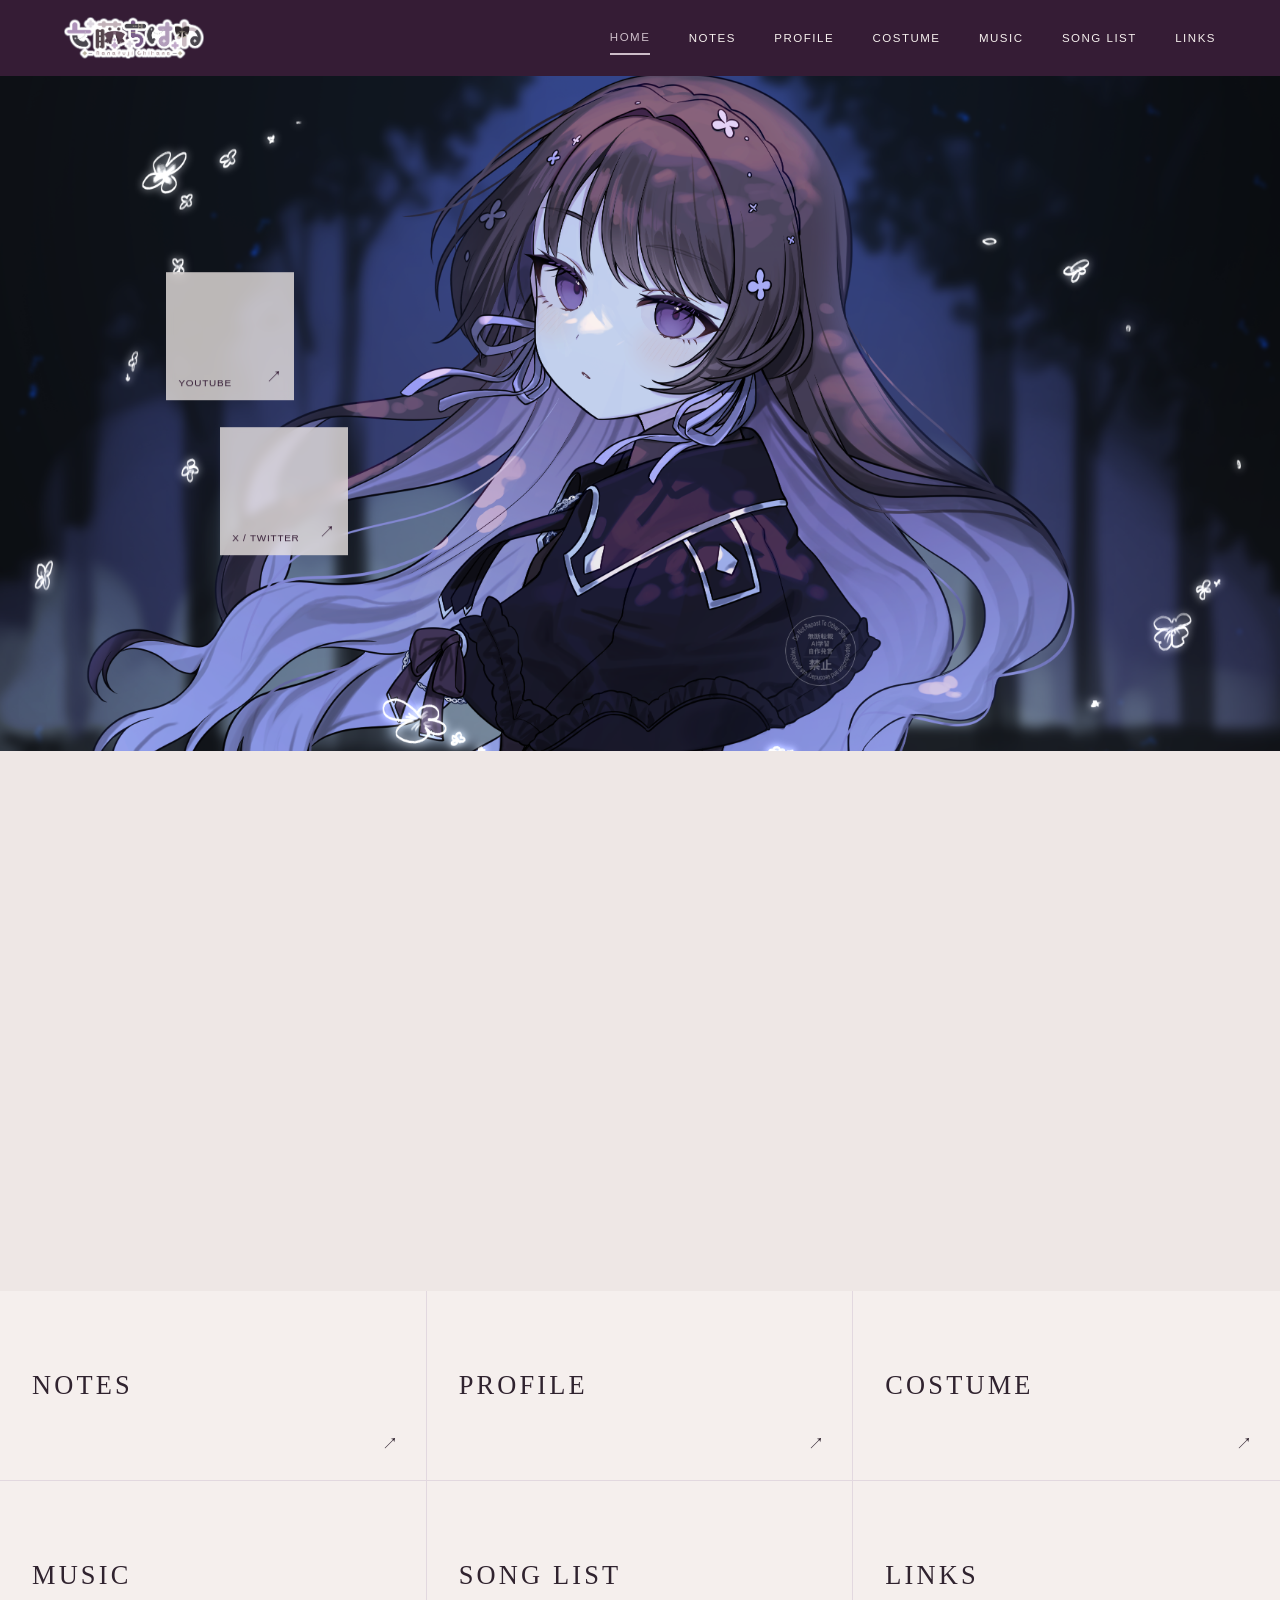
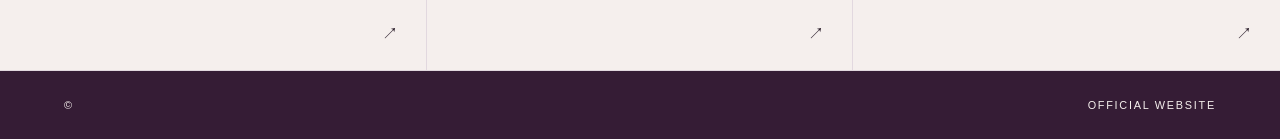
==== index.html @ 77183072 "Add files via upload" ====
<!doctype html>
<html lang="ja">
<head>
  <meta charset="utf-8">
  <meta name="viewport" content="width=device-width, initial-scale=1">
  <meta name="theme-color" content="#eee7e5">
  <title>Official Website</title>
  <link rel="stylesheet" href="assets/css/style.css">

<style>
/* HOME featured video cards - page-specific */
.home-featured {
  width: min(90%, 1100px);
  margin: clamp(60px, 6vw, 80px) auto clamp(38px, 4vw, 52px);
  display: grid;
  grid-template-columns: repeat(2, minmax(0, 1fr));
  gap: clamp(30px, 3.2vw, 40px);
}
.home-feature-card {
  min-width: 0;
  display: flex;
  flex-direction: column;
  gap: 9px;
  color: inherit;
  text-decoration: none;
}
.home-feature-label {
  min-height: 16px;
  display: flex;
  align-items: center;
  gap: 7px;
  color: var(--muted, #796c78);
  font-family: Arial, sans-serif;
  font-size: .72rem;
  letter-spacing: .13em;
}
.live-indicator {
  width: 7px;
  height: 7px;
  display: inline-block;
  border-radius: 50%;
  background: #b64a55;
  box-shadow: 0 0 0 3px rgba(182,74,85,.12);
}
.home-feature-thumb {
  aspect-ratio: 16 / 9;
  background: var(--lavender, #cdbdc9);
  display: grid;
  place-items: center;
  position: relative;
  overflow: hidden;
  transition: background .25s ease;
}
.feature-play {
  width: 38px;
  height: 38px;
  display: grid;
  place-items: center;
  padding-left: 2px;
  color: var(--white, #fffaf8);
  background: rgba(53,28,53,.78);
  font-size: 13px;
  transition: transform .25s ease, background .25s ease;
}
.home-feature-card:hover .home-feature-thumb,
.home-feature-card:focus-visible .home-feature-thumb {
  background: var(--mauve, #a98eaa);
}
.home-feature-card:hover .feature-play,
.home-feature-card:focus-visible .feature-play {
  transform: scale(1.08);
  background: var(--plum, #351c35);
}
.home-feature-title {
  color: var(--ink, #30232f);
  font-family: "Yu Mincho", "Hiragino Mincho ProN", Georgia, serif;
  font-size: .9rem;
  font-weight: 400;
  letter-spacing: .1em;
}
.home-feature-link {
  color: var(--muted, #796c78);
  font-family: Arial, sans-serif;
  font-size: .68rem;
  letter-spacing: .13em;
}
.home-feature-card:hover .home-feature-link { color: var(--plum, #351c35); }
.home-feature-card:focus-visible { outline: 1px solid var(--plum, #351c35); outline-offset: 5px; }

.home-links > a .eyebrow,
.home-links > a small { display: none; }
.home-links > a { position: relative; }
.home-links > a strong { display: block; }
@media (max-width: 600px) {
  .home-featured { width: 90%; gap: 16px; margin-top: 42px; margin-bottom: 30px; }
  .home-feature-label { font-size: .58rem; letter-spacing: .08em; }
  .home-feature-title { font-size: .72rem; }
  .home-feature-link { font-size: .58rem; }
}
</style>


<style>
/* HOME hero: text-only profile link and compact video zone */
/* Restore the original main-visual blur-to-sharp loading effect. */
.hero-scroll-stage .hero-art img {
  filter: blur(12px);
  transform: scale(1.035);
  transition: filter 1.7s ease, transform 1.7s ease;
}
body.is-loaded .hero-scroll-stage .hero-art img {
  filter: blur(0);
  transform: scale(1);
}
.hero-profile-link {
  position: absolute;
  z-index: 4;
  top: 43%;
  right: 7%;
  box-sizing: border-box;
  width: clamp(180px, 18vw, 220px);
  min-height: 44px;
  padding: 11px 13px;
  display: grid;
  place-items: center;
  color: rgba(238, 231, 229, .88);
  font-family: Arial, sans-serif;
  font-size: clamp(.92rem, 1.35vw, 1.08rem);
  letter-spacing: .12em;
  text-align: center;
  white-space: nowrap;
  text-decoration: none;
  border: 1px solid transparent;
  background: transparent;
  transition: color .25s ease, background .25s ease, border-color .25s ease;
}
.hero-profile-link span {
  grid-area: 1 / 1;
  display: block;
  transition: opacity .22s ease;
}
.hero-profile-link {
  opacity: 0;
  pointer-events: none;
  transform: translateY(42px);
  transition:
    opacity .65s ease .44s,
    transform .65s cubic-bezier(.22,.7,.25,1) .44s,
    color .25s ease;
}
.hero-scroll-stage.is-revealed .hero-profile-link {
  opacity: 1;
  pointer-events: auto;
  transform: translateY(0);
}
.hero-profile-hover { position: absolute; inset: 0; opacity: 0; }
.hero-profile-link:hover .hero-profile-default,
.hero-profile-link:focus-visible .hero-profile-default { opacity: 0; }
.hero-profile-link:hover .hero-profile-hover,
.hero-profile-link:focus-visible .hero-profile-hover { opacity: 1; }
.hero-profile-link:hover,
.hero-profile-link:focus-visible {
  color: var(--white, #fffaf8);
  background: var(--plum, #351c35);
  border-color: transparent;
}

.hero-video-zone {
  position: absolute;
  z-index: 5;
  right: 4.5%;
  bottom: 5.5%;
  width: min(39%, 520px);
  display: grid;
  grid-template-columns: repeat(2, minmax(0, 1fr));
  gap: clamp(12px, 1.6vw, 22px);
  opacity: 0;
  pointer-events: none;
  transform: translateY(42px);
  transition:
    opacity .65s ease .55s,
    transform .65s cubic-bezier(.22,.7,.25,1) .55s;
}
.hero-scroll-stage.is-revealed .hero-video-zone {
  opacity: 1;
  pointer-events: auto;
  transform: translateY(0);
}
.hero-video-card {
  min-width: 0;
  display: flex;
  flex-direction: column;
  gap: 8px;
  color: var(--ink, #30232f);
  text-decoration: none;
}
.hero-video-thumb {
  position: relative;
  display: grid;
  place-items: center;
  aspect-ratio: 16 / 9;
  background: rgba(205,189,201,.94);
  transition: background .25s ease;
}
.hero-video-play {
  width: 34px;
  height: 34px;
  display: grid;
  place-items: center;
  padding-left: 2px;
  background: rgba(53,28,53,.82);
  color: var(--white, #fffaf8);
  font: 12px Arial, sans-serif;
  transition: transform .25s ease;
}
.hero-video-caption {
  color: rgba(238, 231, 229, .78);
  font-family: Arial, sans-serif;
  font-size: clamp(.55rem, .7vw, .68rem);
  letter-spacing: .12em;
  line-height: 1.4;
  transition: color .25s ease;
}
.hero-video-card:hover .hero-video-thumb,
.hero-video-card:focus-visible .hero-video-thumb { background: var(--mauve, #a98eaa); }
.hero-video-card:hover .hero-video-caption,
.hero-video-card:focus-visible .hero-video-caption { color: var(--white, #fffaf8); }
.hero-video-card:hover .hero-video-play,
.hero-video-card:focus-visible .hero-video-play { transform: scale(1.08); }
.hero-video-card:focus-visible,
.hero-profile-link:focus-visible { outline: 1px solid var(--plum); outline-offset: 5px; }
.stream-caption .stream-live { display: none; }
.hero-video-stream[data-live="true"] .stream-latest { display: none; }
.hero-video-stream[data-live="true"] .stream-live { display: inline; }

@media (max-width: 760px) {
  .hero-profile-link {
    top: 43%;
    right: 5%;
    width: 150px;
    min-height: 36px;
    padding: 8px 9px;
    font-size: .68rem;
  }
  .hero-video-zone {
    right: 4%;
    bottom: 5%;
    width: 52%;
    gap: 9px;
  }
  .hero-video-card { gap: 5px; }
  .hero-video-caption { font-size: .52rem; letter-spacing: .07em; }
  .hero-video-play { width: 27px; height: 27px; font-size: 10px; }
}
@media (max-width: 420px) {
  .hero-video-zone { width: 58%; }
  .hero-profile-link { width: 128px; min-height: 32px; padding: 6px 7px; font-size: .58rem; }
}
</style>


<style>
/* HOME inline YouTube player */
.hero-video-player-overlay {
  position: absolute;
  inset: 0;
  z-index: 30;
  display: grid;
  place-items: center;
  padding: clamp(16px, 3vw, 42px);
  box-sizing: border-box;
  background: rgba(25, 16, 27, .88);
  opacity: 0;
  visibility: hidden;
  pointer-events: none;
  transition: opacity .22s ease, visibility .22s ease;
}
.hero-video-player-overlay.is-open {
  opacity: 1;
  visibility: visible;
  pointer-events: auto;
}
.hero-video-player-frame {
  position: relative;
  width: min(100%, 1120px);
  max-height: 100%;
  aspect-ratio: 16 / 9;
  background: #120f13;
  box-shadow: 0 12px 50px rgba(0,0,0,.3);
}
.hero-video-player-frame iframe {
  display: block;
  width: 100%;
  height: 100%;
  border: 0;
}
.hero-video-player-actions {
  position: absolute;
  z-index: 2;
  top: 12px;
  right: 12px;
  display: flex;
  gap: 8px;
}
.hero-video-player-actions a,
.hero-video-player-actions button,
.hero-video-confirm button,
.hero-video-confirm a {
  display: inline-flex;
  align-items: center;
  justify-content: center;
  min-height: 38px;
  padding: 0 13px;
  border: 1px solid rgba(255,250,248,.72);
  background: rgba(48,35,47,.92);
  color: #fffaf8;
  font: 11px Arial, sans-serif;
  letter-spacing: .08em;
  text-decoration: none;
  cursor: pointer;
}
.hero-video-player-actions button {
  width: 38px;
  padding: 0;
  font-size: 20px;
}
.hero-video-confirm {
  width: min(100%, 460px);
  padding: clamp(24px, 4vw, 42px);
  box-sizing: border-box;
  text-align: center;
  color: #fffaf8;
  background: rgba(53,28,53,.96);
  border: 1px solid rgba(255,250,248,.4);
}
.hero-video-confirm p {
  margin: 0 0 22px;
  font-family: Arial, sans-serif;
  font-size: clamp(.85rem, 1.4vw, 1rem);
  letter-spacing: .12em;
}
.hero-video-confirm-title {
  display: block;
  margin-bottom: 10px;
  color: #cdbdc9;
  font-size: .68rem;
  letter-spacing: .16em;
}
.hero-video-confirm-actions {
  display: flex;
  justify-content: center;
  flex-wrap: wrap;
  gap: 9px;
}
.hero-video-confirm button[data-action="play"] {
  background: #fffaf8;
  color: #351c35;
  border-color: #fffaf8;
}
.hero-video-confirm button[data-action="cancel"] { background: transparent; }
@media (max-width: 600px) {
  .hero-video-player-overlay { padding: 12px; }
  .hero-video-player-frame { width: 100%; }
  .hero-video-player-actions { top: 7px; right: 7px; gap: 5px; }
  .hero-video-player-actions a { min-height: 32px; padding: 0 9px; font-size: 9px; }
  .hero-video-player-actions button { width: 32px; min-height: 32px; }
}
</style>





</head>
<body>

<header class="site-header">
  <a class="wordmark" href="index.html" aria-label="HOME"><img src="assets/images/logo.png" alt="HOME" style="display:block; width:auto; height:auto; max-width:180px; max-height:42px; object-fit:contain;"></a>
  <button class="menu-toggle" aria-expanded="false" aria-controls="site-nav">MENU</button>
  <nav id="site-nav" class="site-nav">
    <a class="active" href="index.html">HOME</a>
    <a href="notes.html">NOTES</a>
    <a href="profile.html">PROFILE</a>
    <a href="costume.html">COSTUME</a>
    <a href="music.html">MUSIC</a>
    <a href="songs.html">SONG LIST</a>
    <a href="links.html">LINKS</a>
  </nav>
</header>

<main>

  <!-- メインビジュアル・スクロール演出 -->
  <section class="hero-scroll-scene">
    <div class="hero-scroll-stage">

      <div class="hero-art">
        <img src="assets/images/HP_main_image.png" alt="メインビジュアル">

        <div class="hero-social-links" aria-label="SNS links">
        <a class="hero-social-link hero-social-youtube"
           href="https://www.youtube.com/@nnfjchn"
           target="_blank" rel="noopener noreferrer"
           aria-label="YouTube">
          <span>YOUTUBE</span>
          <b>↗</b>
        </a>
        <a class="hero-social-link hero-social-x"
           href="https://twitter.com/nnfjchn"
           target="_blank" rel="noopener noreferrer"
           aria-label="X (Twitter)">
          <span>X / TWITTER</span>
          <b>↗</b>
        </a>
        </div>

        <a class="hero-profile-link" href="profile.html" aria-label="PROFILE">
          <span class="hero-profile-default">OFFICIAL WEBSITE</span>
          <span class="hero-profile-hover">PROFILE ↗</span>
        </a>
      </div>

      <!-- HERO VIDEO LINKS -->
      <div class="hero-video-zone" aria-label="Latest videos">
        <a class="hero-video-card hero-video-stream" data-live="false" href="https://www.youtube.com/@nnfjchn/streams"
           target="_blank" rel="noopener noreferrer">
          <span class="hero-video-thumb stream-thumb">
            <span class="hero-video-play">▶</span>
          </span>
          <span class="hero-video-caption stream-caption">
            <span class="stream-latest">LATEST STREAM</span>
            <span class="stream-live">LIVE NOW</span>
          </span>
        </a>
        <a class="hero-video-card hero-video-cover" href="https://www.youtube.com/playlist?list=PLEF_3dZ-O96VCpHF3ZQ2PZ1ZvFsO7vgCo"
           target="_blank" rel="noopener noreferrer">
          <span class="hero-video-thumb cover-thumb">
            <span class="hero-video-play">▶</span>
          </span>
          <span class="hero-video-caption">LATEST COVER</span>
        </a>
      </div>

    </div>
  </section>

  <!-- MENU -->
  <section class="home-links">
    <a href="notes.html">
      <strong>NOTES</strong>
      <b>↗</b>
    </a>
    <a href="profile.html">
      <strong>PROFILE</strong>
      <b>↗</b>
    </a>
    <a href="costume.html">
      <strong>COSTUME</strong>
      <b>↗</b>
    </a>
    <a href="music.html">
      <strong>MUSIC</strong>
      <b>↗</b>
    </a>
    <a href="songs.html">
      <strong>SONG LIST</strong>
      <b>↗</b>
    </a>
    <a href="links.html">
      <strong>LINKS</strong>
      <b>↗</b>
    </a>
  </section>

</main>

<footer>
  <span>©</span>
  <span>OFFICIAL WEBSITE</span>
</footer>


<!-- YouTube動画情報の自動取得（GAS） -->
<script>
(() => {
  // GASをウェブアプリとしてデプロイした後、発行URLに置き換えてください。
  const YOUTUBE_HP_GAS_URL = 'https://script.google.com/macros/s/AKfycbz_BgJJtyNiYwFjc74c5MaUr8x954jGNrhk1nfTWTIsoOW_92HNS0kB26yyOX_QJWIX/exec';
  if (!YOUTUBE_HP_GAS_URL.startsWith('https://script.google.com/')) return;

  const streamCard = document.querySelector('.hero-video-stream');
  const coverCard = document.querySelector('.hero-video-cover');
  const streamThumb = document.querySelector('.stream-thumb');
  const coverThumb = document.querySelector('.cover-thumb');

  const applyVideo = (card, thumb, video, isStream) => {
    if (!card || !thumb || !video || !video.url) return;
    card.href = video.url;
    card.title = video.title || '';
    card.setAttribute('aria-label', (video.title || (isStream ? 'Latest stream' : 'Latest cover')) + ' — ' + (video.label || ''));
    if (video.thumbnail) {
      thumb.style.backgroundImage = `linear-gradient(rgba(35,20,35,.08), rgba(35,20,35,.08)), url("${video.thumbnail}")`;
      thumb.style.backgroundSize = 'cover';
      thumb.style.backgroundPosition = 'center';
    }
    if (isStream) {
      const live = video.live === true || video.label === 'LIVE NOW';
      card.dataset.live = live ? 'true' : 'false';
    }
  };

  const callbackName = 'youtubeHpCallback_' + Math.random().toString(36).slice(2);
  const script = document.createElement('script');
  window[callbackName] = (data) => {
    if (!data || !data.ok) return;
    applyVideo(streamCard, streamThumb, data.stream, true);
    applyVideo(coverCard, coverThumb, data.cover, false);
    delete window[callbackName];
    script.remove();
  };
  script.onerror = () => { delete window[callbackName]; script.remove(); };
  script.src = YOUTUBE_HP_GAS_URL + (YOUTUBE_HP_GAS_URL.includes('?') ? '&' : '?') + 'callback=' + callbackName;
  document.head.appendChild(script);
})();
</script>


<!-- サムネイルをクリック → 再生確認 → 明示的に再生 -->
<script>
(() => {
  const stage = document.querySelector('.hero-scroll-stage');
  const cards = [...document.querySelectorAll('.hero-video-card')];
  if (!stage || !cards.length) return;

  const overlay = document.createElement('div');
  overlay.className = 'hero-video-player-overlay';
  overlay.setAttribute('role', 'dialog');
  overlay.setAttribute('aria-modal', 'true');
  overlay.setAttribute('aria-label', '動画再生');
  overlay.innerHTML = `
    <div class="hero-video-confirm" data-panel="confirm">
      <span class="hero-video-confirm-title">VIDEO PLAYER</span>
      <p>この動画を再生しますか？</p>
      <div class="hero-video-confirm-actions">
        <button type="button" data-action="play">再生する</button>
        <a data-action="youtube" href="#" target="_blank" rel="noopener noreferrer">YouTubeで見る ↗</a>
        <button type="button" data-action="cancel">閉じる</button>
      </div>
    </div>
    <div class="hero-video-player-frame" data-panel="player" hidden>
      <div class="hero-video-player-actions">
        <a data-action="youtube" href="#" target="_blank" rel="noopener noreferrer">YouTubeで見る ↗</a>
        <button type="button" data-action="close" aria-label="閉じる">×</button>
      </div>
      <div data-player-host style="width:100%;height:100%"></div>
    </div>`;
  stage.appendChild(overlay);

  const confirmPanel = overlay.querySelector('[data-panel="confirm"]');
  const playerPanel = overlay.querySelector('[data-panel="player"]');
  const playerHost = overlay.querySelector('[data-player-host]');
  let selectedUrl = '';
  let selectedId = '';

  const youtubeId = (url) => {
    try {
      const u = new URL(url);
      if (u.hostname === 'youtu.be') return u.pathname.slice(1).split('/')[0];
      if (u.searchParams.get('v')) return u.searchParams.get('v');
      const parts = u.pathname.split('/').filter(Boolean);
      const marker = parts.findIndex(x => ['live', 'shorts', 'embed'].includes(x));
      return marker >= 0 ? parts[marker + 1] : '';
    } catch (_) { return ''; }
  };

  const setYoutubeLinks = (url) => overlay.querySelectorAll('[data-action="youtube"]').forEach(a => { a.href = url; });
  const openConfirm = (url) => {
    selectedUrl = url;
    selectedId = youtubeId(url);
    setYoutubeLinks(url);
    confirmPanel.hidden = false;
    playerPanel.hidden = true;
    playerHost.replaceChildren();
    overlay.classList.add('is-open');
  };
  const close = () => {
    overlay.classList.remove('is-open');
    playerHost.replaceChildren(); // 閉じたら再生も停止
    selectedUrl = '';
    selectedId = '';
  };
  const play = () => {
    if (!selectedId) {
      window.open(selectedUrl, '_blank', 'noopener,noreferrer');
      return;
    }
    confirmPanel.hidden = true;
    playerPanel.hidden = false;
    const iframe = document.createElement('iframe');
    // 通常のYouTube埋め込みを使用し、Refererを送ってエラー153を回避する
    iframe.src = 'https://www.youtube.com/embed/' + encodeURIComponent(selectedId) + '?autoplay=1&rel=0';
    iframe.title = 'YouTube video player';
    iframe.referrerPolicy = 'strict-origin-when-cross-origin';
    iframe.allow = 'accelerometer; autoplay; clipboard-write; encrypted-media; gyroscope; picture-in-picture; web-share';
    iframe.allowFullscreen = true;
    playerHost.appendChild(iframe);
  };

  // target=_blank の通常遷移や他スクリプトより先にクリックを捕まえる
  cards.forEach(card => card.addEventListener('click', event => {
    event.preventDefault();
    event.stopPropagation();
    event.stopImmediatePropagation();
    const url = card.getAttribute('href') || card.href;
    if (url) openConfirm(url);
  }, true));
  overlay.addEventListener('click', event => {
    const action = event.target.closest('[data-action]')?.dataset.action;
    if (action === 'play') play();
    if (action === 'cancel' || action === 'close') close();
    if (event.target === overlay) close();
  });
  document.addEventListener('keydown', event => {
    if (event.key === 'Escape' && overlay.classList.contains('is-open')) close();
  });
})();
</script>



<script>
/* Mobile-only previous/next controls for the two featured videos */
(() => {
  if (!window.matchMedia('(max-width: 760px)').matches) return;
  const zone = document.querySelector('.hero-video-zone');
  if (!zone) return;
  const cards = [...zone.querySelectorAll('.hero-video-card')];
  if (cards.length < 2) return;
  let current = 0;
  const nav = document.createElement('div');
  nav.className = 'hero-video-mobile-nav';
  nav.setAttribute('aria-label', '動画を切り替える');
  const prev = document.createElement('button');
  prev.type = 'button'; prev.textContent = '＜'; prev.setAttribute('aria-label', '前の動画');
  const next = document.createElement('button');
  next.type = 'button'; next.textContent = '＞'; next.setAttribute('aria-label', '次の動画');
  nav.append(prev, next); zone.appendChild(nav);
  const show = (index) => {
    current = (index + cards.length) % cards.length;
    cards.forEach((card, i) => {
      card.classList.toggle('is-mobile-active', i === current);
      card.setAttribute('aria-hidden', i === current ? 'false' : 'true');
      if (i === current) card.removeAttribute('tabindex');
      else card.setAttribute('tabindex', '-1');
    });
  };
  prev.addEventListener('click', () => show(current - 1));
  next.addEventListener('click', () => show(current + 1));
  show(0);
})();
</script>

<script src="assets/js/main.js"></script>

<script>
(() => {
  requestAnimationFrame(() => {
    requestAnimationFrame(() => {
      document.body.classList.add('is-loaded');
    });
  });
})();
</script>

<!-- スクロール時のPROFILE表示 -->
<script>
(() => {
  const scene = document.querySelector('.hero-scroll-scene');
  const stage = document.querySelector('.hero-scroll-stage');

  if (!scene || !stage) return;

  if (window.matchMedia('(max-width: 760px)').matches) {
    stage.classList.add('is-revealed');
    return;
  }

  const update = () => {
    const rect = scene.getBoundingClientRect();
    const progress =
      -rect.top / (scene.offsetHeight - stage.offsetHeight);

    stage.classList.toggle('is-revealed', progress >= 0.18);
  };

  window.addEventListener('scroll', update, { passive: true });
  window.addEventListener('resize', update);

  update();
})();
</script>

</body>
</html>
---- assets/css/style.css ----
:root{--paper:#eee7e5;--paper2:#f5efed;--ink:#30232f;--plum:#351c35;--mauve:#a98eaa;--lavender:#cdbdc9;--muted:#796c78;--white:#fffaf8}
*{box-sizing:border-box}html{scroll-behavior:smooth}body{margin:0;background:var(--paper);color:var(--ink);font-family:"Yu Mincho","Hiragino Mincho ProN",Georgia,serif}a{color:inherit;text-decoration:none}.site-header{height:76px;padding:0 5vw;display:flex;align-items:center;justify-content:space-between;background:var(--paper2)}.wordmark{font-size:1.35rem;letter-spacing:.18em}.site-nav{display:flex;gap:clamp(16px,3vw,42px);align-items:center}.site-nav a,.eyebrow,.tag,.text-link,.menu-toggle{font-family:Arial,sans-serif;font-size:.72rem;letter-spacing:.13em}.site-nav a{padding:10px 0}.site-nav a.active{color:var(--plum);border-bottom:2px solid var(--plum)}.menu-toggle{display:none;border:0;background:var(--plum);color:white;padding:13px 20px}.hero{min-height:min(690px,calc(100vh - 76px));display:grid;grid-template-columns:1fr 1fr;background:var(--paper2)}.hero-art{min-height:580px}.art-placeholder{background:linear-gradient(145deg,#4a3548,#241c27 60%,#8d7189);color:#f5efed;display:flex;align-items:center;justify-content:center;flex-direction:column;text-align:center;letter-spacing:.18em;position:relative;overflow:hidden}.art-placeholder:after{content:"";position:absolute;inset:0;background:radial-gradient(ellipse at 70% 30%,#b49ab055,transparent 45%)}.art-placeholder span,.art-placeholder small{position:relative;z-index:1}.art-placeholder span{font: .72rem Arial,sans-serif;letter-spacing:.2em}.art-placeholder small{font-size:.75rem;margin-top:12px;letter-spacing:.08em}.hero-copy{display:flex;flex-direction:column;justify-content:center;align-items:center;text-align:center;padding:70px 8vw}.eyebrow{letter-spacing:.22em;color:var(--muted);margin:0 0 20px}.hero h1{font-size:clamp(3.5rem,8vw,7rem);font-weight:400;letter-spacing:.16em;margin:0 0 30px}.lead{font-size:1.05rem;line-height:2.1;letter-spacing:.12em}.text-link{display:inline-block;margin-top:32px;padding-bottom:8px;border-bottom:1px solid var(--plum);letter-spacing:.16em}.text-link span{margin-left:12px}.home-grid{display:grid;grid-template-columns:1fr 1fr;gap:4vw;padding:8vw 5vw}.topics-preview,.song-preview{min-width:0}.section-heading{display:flex;justify-content:space-between;align-items:end;margin-bottom:28px}.section-heading h2,.song-preview h2,.page-title h1{font-size:2.5rem;font-weight:400;margin:0}.jp-label{margin:8px 0;color:var(--muted);letter-spacing:.12em}.news-row{display:grid;grid-template-columns:100px 75px 1fr;gap:14px;padding:17px 0;border-bottom:1px solid #b8a8b2;font-size:.88rem;align-items:center}.news-row time,.tag{font-size:.72rem;color:var(--muted)}.tag{letter-spacing:.12em}.song-preview{display:grid;grid-template-columns:36% 1fr;background:var(--paper2);min-height:280px}.song-art{min-height:280px}.song-preview-copy{padding:34px 28px;align-self:center}.muted{color:var(--muted);font-size:.88rem;line-height:1.8}.subpage{max-width:1200px;margin:auto;padding:76px 5vw 110px}.page-title{margin-bottom:55px}.page-title h1{font-size:clamp(3rem,7vw,5rem)}.profile-layout{display:grid;grid-template-columns:1fr 1fr;gap:7vw;align-items:center}.profile-art{min-height:560px}.profile-info h2{font-size:2.4rem;font-weight:400;letter-spacing:.1em}.profile-info p{line-height:2}.profile-info dl{display:grid;grid-template-columns:110px 1fr;gap:18px;margin-top:36px;font-size:.9rem}.profile-info dt{color:var(--muted);font: .7rem Arial,sans-serif;letter-spacing:.15em}.profile-info dd{margin:0}.wide-art{height:300px;margin-top:70px}.gallery-grid{display:grid;grid-template-columns:repeat(2,1fr);gap:48px 28px}.gallery-image{aspect-ratio:4/3}.gallery-grid figure{margin:0}.gallery-grid figcaption{display:flex;justify-content:space-between;gap:12px;padding-top:14px;font-size:.85rem}.gallery-grid figcaption span{color:var(--muted);font-size:.75rem}.note{margin-top:28px}.table-tools{display:flex;gap:12px;margin-bottom:20px}.table-tools input,.table-tools select{background:var(--paper2);border:1px solid #c8b9c3;border-radius:0;padding:14px 16px;color:var(--ink);font:inherit}.table-tools input{flex:1;min-width:0}.table-tools select{min-width:180px}.table-wrap{overflow-x:auto;background:var(--paper2)}.song-table{border-collapse:collapse;width:100%;min-width:700px;text-align:left}.song-table th,.song-table td{padding:17px 18px;border-bottom:1px solid #d5c9d0;font-size:.86rem}.song-table th{font-weight:400;color:var(--muted);font-size:.75rem;cursor:pointer}.song-table tbody tr:hover{background:#e8dfe5}.topic-list article{padding:28px 0;border-bottom:1px solid #c9bac4}.topic-list time{margin-right:20px;color:var(--muted);font-size:.8rem}.topic-list h2{font-size:1.2rem;font-weight:400}.topic-list p,.contact-content p{line-height:2}.contact-content{max-width:650px}.primary-link{display:inline-block;margin-top:20px;background:var(--plum);color:white;padding:16px 35px;font: .75rem Arial,sans-serif;letter-spacing:.15em}footer{padding:28px 5vw;background:var(--plum);color:var(--paper2);display:flex;justify-content:space-between;font: .68rem Arial,sans-serif;letter-spacing:.16em}
@media(max-width:760px){.site-header{height:64px;margin:6px;background:var(--paper2);padding:0 18px}.menu-toggle{display:block}.site-nav{display:none;position:absolute;z-index:10;top:70px;left:6px;right:6px;background:var(--plum);padding:28px;flex-direction:column;align-items:stretch;gap:4px}.site-nav.open{display:flex}.site-nav a{color:var(--paper2);padding:14px 4px;border-bottom:1px solid #ffffff25}.site-nav a.active{color:var(--lavender);border-bottom-color:var(--lavender)}.hero{display:flex;flex-direction:column;min-height:0;margin:0 6px}.hero-art{min-height:65vw;max-height:430px}.hero-copy{min-height:340px;padding:55px 20px}.hero h1{font-size:4rem}.home-grid{grid-template-columns:1fr;gap:55px;padding:65px 20px}.news-row{grid-template-columns:85px 58px 1fr;gap:8px;font-size:.78rem}.song-preview{grid-template-columns:34% 1fr}.song-art{min-height:250px}.song-preview-copy{padding:22px 16px}.song-preview h2{font-size:1.8rem}.song-preview-copy .muted{font-size:.75rem}.subpage{padding:55px 20px 80px}.page-title{margin-bottom:38px}.profile-layout{grid-template-columns:1fr;gap:35px}.profile-art{min-height:110vw;max-height:520px}.profile-info dl{grid-template-columns:90px 1fr}.wide-art{height:220px;margin-top:45px}.gallery-grid{grid-template-columns:1fr;gap:32px}.gallery-grid figcaption{flex-direction:column;gap:5px}.table-tools{flex-direction:column}.table-tools select{width:100%}.song-table th,.song-table td{padding:14px 12px}footer{padding:24px 20px;font-size:.6rem}}

.home-links{display:grid;grid-template-columns:repeat(3,1fr);background:var(--paper2)}
.home-links>a{min-height:190px;padding:30px 32px;display:flex;flex-direction:column;align-items:flex-start;justify-content:center;gap:12px;border-right:1px solid #e2d8df;border-bottom:1px solid #e2d8df;position:relative}
.home-links>a:nth-child(3n){border-right:0}.home-links strong{font-size:1.65rem;font-weight:400;letter-spacing:.12em}.home-links small{color:var(--muted);font-size:.8rem}.home-links b{position:absolute;right:28px;bottom:25px;font-weight:400}
.notes-content{max-width:850px}.notes-content section{padding:25px 0;border-bottom:1px solid #d5c9d0}.notes-content h2,.music-section h2,.costume-entry h2{font-size:1.25rem;font-weight:400;letter-spacing:.08em}.notes-content p{line-height:2}
.costume-entry{margin:55px 0}.costume-grid{display:grid;grid-template-columns:1fr 1fr;gap:20px}.costume-grid .art-placeholder{min-height:360px}
.music-section{margin:50px 0}.music-grid{display:grid;grid-template-columns:repeat(3,minmax(0,1fr));gap:24px}.music-item{display:flex;flex-direction:column;gap:10px}.music-cover{aspect-ratio:1/1}.music-item small{color:var(--muted)}.music-item .text-link{align-self:flex-start;margin-top:8px}
@media(max-width:760px){.home-links{grid-template-columns:1fr 1fr}.home-links>a{min-height:155px;padding:22px 18px}.home-links>a:nth-child(3n){border-right:1px solid #e2d8df}.home-links>a:nth-child(2n){border-right:0}.home-links strong{font-size:1.25rem}.costume-grid{grid-template-columns:1fr}.costume-grid .art-placeholder{min-height:300px}.music-grid{grid-template-columns:1fr 1fr}}

.links-list{max-width:850px}.links-list a{display:grid;grid-template-columns:180px 1fr 30px;align-items:center;gap:20px;padding:25px 8px;background:var(--paper2);margin-bottom:10px}.links-list a:hover{background:#e5dbe3}.link-label{font-size:1.35rem;letter-spacing:.06em}.link-desc{font-size:.85rem;color:var(--muted)}.links-list b{font-weight:400;font-size:1.2rem}
@media(max-width:760px){.links-list a{grid-template-columns:1fr 25px;gap:6px 12px;padding:20px 16px}.link-label{font-size:1.15rem}.link-desc{grid-column:1}.links-list b{grid-column:2;grid-row:1/3}}

/* Refinements: compact home hero, costume proportions, denser song table */
.hero-copy-minimal{gap:4px}
.hero-copy-minimal .eyebrow{margin:0;color:var(--muted)}
.hero-copy-minimal .text-link{margin-top:18px}
.profile-costume-link{display:flex;justify-content:space-between;align-items:center;margin-top:65px;padding:26px 30px;background:var(--paper2)}
.profile-costume-link span{display:flex;flex-direction:column;gap:8px}
.profile-costume-link strong{font-size:1.25rem;font-weight:400;letter-spacing:.12em}
.profile-costume-link small{color:var(--muted);font-size:.85rem}
.profile-costume-link b{font-size:1.3rem;font-weight:400}
.costume-grid .costume-fullbody{aspect-ratio:2/3;min-height:0}
.costume-grid .costume-sheet{aspect-ratio:3/2;min-height:0}
.music-section:first-of-type .music-grid{grid-template-columns:minmax(220px, 1fr)}
.music-grid-covers{grid-template-columns:repeat(3,minmax(0,1fr))}
.song-table-compact{min-width:640px}
.song-table-compact th,.song-table-compact td{padding:9px 12px;font-size:.78rem;line-height:1.35}
.song-table-compact th{font-size:.69rem;white-space:nowrap}
@media(max-width:760px){
 .profile-costume-link{margin-top:45px;padding:22px 18px}
 .costume-grid .costume-fullbody{aspect-ratio:2/3;min-height:0;max-height:560px}
 .costume-grid .costume-sheet{aspect-ratio:3/2;min-height:0}
 .music-section:first-of-type .music-grid{grid-template-columns:1fr 1fr}
 .music-grid-covers{grid-template-columns:repeat(2,minmax(0,1fr))}
 .song-table-compact th,.song-table-compact td{padding:8px 10px;font-size:.74rem}
}

/* Latest refinements */
.zoomable{cursor:zoom-in;position:relative}
.zoomable:before{content:"クリックで拡大";position:absolute;z-index:2;right:12px;bottom:12px;padding:8px 11px;background:#241c27bb;color:#fff;font: .65rem Arial,sans-serif;letter-spacing:.08em}
.lightbox{display:none;position:fixed;z-index:100;inset:0;background:#17121beF;align-items:center;justify-content:center;padding:5vh 5vw}
.lightbox.open{display:flex}
.lightbox-content{width:100%;height:100%;display:flex;align-items:center;justify-content:center}
.lightbox-content .art-placeholder{width:auto;height:auto;max-width:92vw;max-height:90vh;aspect-ratio:initial;min-height:0;flex:0 1 auto;padding:8vw}
.lightbox-content .costume-fullbody{height:90vh;aspect-ratio:2/3}
.lightbox-content .costume-sheet{width:min(92vw,1200px);aspect-ratio:3/2}
.lightbox-close{position:absolute;top:18px;right:24px;border:0;background:transparent;color:white;font-size:2.5rem;cursor:pointer}
.music-grid-covers{grid-template-columns:repeat(3,minmax(0,1fr))}
.music-cover{aspect-ratio:16/9}
.songs-page-title{margin-bottom:28px}
.songs-page-title h1{font-size:clamp(2.2rem,5vw,3.4rem)}
.songs-page-title .muted{margin:8px 0 0;font-size:.8rem}
@media(max-width:760px){.music-grid-covers{grid-template-columns:repeat(2,minmax(0,1fr))}.lightbox{padding:5vh 3vw}.lightbox-content .costume-fullbody{height:auto;width:auto;max-height:88vh;max-width:94vw}.lightbox-content .costume-sheet{width:94vw}.songs-page-title{margin-bottom:24px}}

/* Costume side-by-side proportions: both images share the same displayed height */
@media(min-width:761px){
  .costume-grid{grid-template-columns:4fr 9fr;align-items:start}
  .costume-grid .costume-fullbody,
  .costume-grid .costume-sheet{width:100%;height:auto;min-height:0}
}
/* Slightly tighter song search controls */
.table-tools input,.table-tools select{padding:9px 13px;min-height:42px}
.table-tools{gap:10px;margin-bottom:16px}


/* HOME メインビジュアルの表示サイズ調整 */
.hero-art {
  min-height: 0;
  height: min(580px, calc(100vh - 76px));
  overflow: hidden;
}

.hero-art img {
  display: block;
  width: 100%;
  height: 100%;
  object-fit: cover;
  object-position: center;
}

@media (max-width: 760px) {
  .hero-art {
    height: auto;
    aspect-ratio: 5 / 3;
    min-height: 0;
    max-height: 430px;
  }
}

.profile-art {
  overflow: hidden;
  min-height: 0;
}

.profile-art img {
  display: block;
  width: 100%;
  height: 100%;
  object-fit: contain;
  object-position: center;
}
/* PROFILEの画像を左上に揃える */
.profile-layout {
  align-items: start;
}

.profile-art {
  align-self: start;
  height: auto;
}

.profile-art img {
  display: block;
  width: 100%;
  height: auto;
  object-fit: contain;
}
.profile-info h3 {
  margin-top: 24px;
}


/* Costume images */
.costume-grid .art-placeholder img {
  display: block;
  position: relative;
  z-index: 1;
  width: 100%;
  height: 100%;
  object-fit: contain;
}

.lightbox-content .art-placeholder {
  padding: 0;
}
/* COSTUME 拡大表示の画像切れ対策 */
.lightbox-content .costume-fullbody,
.lightbox-content .costume-sheet {
  width: auto;
  height: auto;
  max-width: 92vw;
  max-height: 90vh;
  aspect-ratio: auto;
  min-height: 0;
  padding: 0;
}

.lightbox-content .costume-fullbody img,
.lightbox-content .costume-sheet img {
  display: block;
  width: auto;
  height: auto;
  max-width: 92vw;
  max-height: 90vh;
  object-fit: contain;
}
.costume-switcher {
  position: relative;
}

.costume-switcher button {
  position: absolute;
  z-index: 3;
  top: 50%;
  transform: translateY(-50%);
  border: 0;
  background: #241c27bb;
  color: white;
  font-size: 2rem;
  width: 38px;
  height: 48px;
  cursor: pointer;
}

.costume-prev { left: 8px; }
.costume-next { right: 8px; }

.costume-switcher img {
  cursor: zoom-in;
}
/* 三面図の表示枠を画像の比率に合わせる */
.costume-grid .costume-sheet {
  aspect-ratio: auto;
  height: auto;
  min-height: 0;
  padding: 0;
  background: transparent;
}

.costume-grid .costume-sheet img {
  display: block;
  width: 100%;
  height: auto;
  object-fit: contain;
}

/* HOME scroll reveal */
.hero-scroll-scene {
  height: 190vh;
  position: relative;
}

.hero-scroll-stage {
  position: sticky;
  top: 76px;
  height: calc(100vh - 76px);
  min-height: 400px;
  overflow: hidden;
  background: var(--paper2);
}

.hero-scroll-stage .hero-art {
  position: absolute;
  inset: 0 auto 0 0;
  width: 100%;
  height: 100%;
  min-height: 0;
  overflow: hidden;
  transition: width .8s ease;
}

.hero-scroll-stage .hero-copy {
  position: absolute;
  top: 0;
  right: 0;
  width: 50%;
  height: 100%;
  opacity: 0;
  transform: translateY(18px);
  pointer-events: none;
  transition: opacity .7s ease, transform .7s ease;
}

.hero-scroll-stage.is-revealed .hero-art {
  width: 50%;
}

.hero-scroll-stage.is-revealed .hero-copy {
  opacity: 1;
  transform: translateY(0);
  pointer-events: auto;
}

@media(max-width:760px) {
  .hero-scroll-scene {
    height: 160vh;
  }

  .hero-scroll-stage {
    top: 64px;
    height: calc(100vh - 64px);
    min-height: 0;
  }

  .hero-scroll-stage .hero-art {
    width: 100%;
    height: 100%;
  }

  .hero-scroll-stage .hero-copy {
    top: auto;
    bottom: 0;
    width: 100%;
    height: 35%;
  }

  .hero-scroll-stage.is-revealed .hero-art {
    width: 100%;
    height: 65%;
  }
}

/* HOME：透かしのようなPROFILEパネル */
.hero-scroll-stage {
  overflow: visible;
}

.hero-scroll-stage .hero-art {
  width: 100%;
  height: 100%;
  z-index: 0;
}

.hero-scroll-stage.is-revealed .hero-art {
  width: 100%;
}

.hero-scroll-stage .hero-copy {
  z-index: 2;
  top: -6%;
  right: 17%;
  width: 18%;
  height: 112%;
  padding: 30px 12px;
  background: rgba(238, 231, 229, 0.78);
  backdrop-filter: blur(5px);
  -webkit-backdrop-filter: blur(5px);
  opacity: 0;
  transform: translateY(18px);
  pointer-events: none;
}

.hero-scroll-stage.is-revealed .hero-copy {
  opacity: 1;
  transform: translateY(0);
  pointer-events: auto;
}

@media(max-width:760px) {
  .hero-scroll-stage .hero-copy {
    top: auto;
    bottom: -3%;
    right: 8%;
    width: 30%;
    height: 38%;
    padding: 12px;
  }
}

/* HOME メインビジュアルの高さを少し抑える */
.hero-scroll-stage {
  height: 82vh;
  min-height: 480px;
  max-height: 760px;
  margin-top: 28px;
}

@media(max-width:760px) {
  .hero-scroll-stage {
    height: 68vh;
    min-height: 380px;
    max-height: 600px;
    margin-top: 16px;
  }
}

/* HOME 最終レイアウト調整 */
.hero-scroll-stage {
  height: 75vh;
  min-height: 440px;
  max-height: 680px;
}

/* PROFILEの半透明パネル */
.hero-scroll-stage .hero-copy {
  top: 50%;
  right: 8%;
  width: clamp(220px, 24vw, 320px);
  height: auto;
  aspect-ratio: 1 / 1;
  padding: 24px;
  background: rgba(238, 231, 229, 0.76);
  transform: translateY(calc(-50% + 18px));
}

.hero-scroll-stage.is-revealed .hero-copy {
  transform: translateY(-50%);
}

/* スマートフォン */
@media(max-width:760px) {
  .hero-scroll-stage {
    height: 65vh;
    min-height: 360px;
    max-height: 540px;
  }

  .hero-scroll-stage .hero-copy {
    top: auto;
    bottom: 5%;
    right: 5%;
    width: 42%;
    height: auto;
    aspect-ratio: 1 / 1;
    padding: 12px;
    transform: translateY(18px);
  }

  .hero-scroll-stage.is-revealed .hero-copy {
    transform: translateY(0);
  }
}

/* ヘッダーをスクロール中も固定 */
.site-header {
  position: sticky;
  top: 0;
  z-index: 50;
}

/* PROFILEパネルの形状を調整 */
.hero-scroll-stage .hero-copy {
  top: 50%;
  bottom: auto;
  right: 5%;
  width: clamp(220px, 23vw, 300px);
  height: auto;
  min-height: 0;
  aspect-ratio: 1 / 1;
  padding: 20px;
  display: flex;
  align-items: center;
  justify-content: center;
  transform: translateY(calc(-50% + 18px));
}

/* PROFILEパネルもホバー時に濃いプラム色へ */
.hero-scroll-stage .hero-copy {
  transition: opacity .7s ease, transform .7s ease, background .2s, color .2s;
}

.hero-scroll-stage .hero-copy:hover {
  background: var(--plum);
  color: var(--paper2);
}

.hero-scroll-stage .hero-copy:hover .eyebrow {
  color: var(--lavender);
}

.hero-scroll-stage .hero-copy:hover .text-link {
  color: var(--paper2);
  border-bottom-color: var(--paper2);
}

.hero-scroll-stage.is-revealed .hero-copy {
  transform: translateY(-50%);
}

/* スマートフォン */
@media(max-width:760px) {
  .site-header {
    position: sticky;
    top: 0;
    margin: 0 6px;
  }

  .hero-scroll-stage {
    top: 64px;
  }

  .hero-scroll-stage .hero-copy {
    top: 50%;
    bottom: auto;
    right: 4%;
    width: min(42vw, 220px);
    height: auto;
    min-height: 0;
    aspect-ratio: 1 / 1;
    padding: 12px;
    transform: translateY(calc(-50% + 18px));
  }

  .hero-scroll-stage.is-revealed .hero-copy {
    transform: translateY(-50%);
  }
}

/* HOME ヘッダーの色と余白調整 */

/* 上部ナビゲーションの背景色 */
.site-header {
  background: #D5C3D2;
}

/* メインビジュアル上部の隙間をなくす */
.hero-scroll-stage {
  margin-top: 0;
}

/* スマートフォンでも隙間をなくす */
@media(max-width:760px) {
  .hero-scroll-stage {
    margin-top: 0;
  }
}
/* HOME ヘッダーをフッターと同じ色に */
.site-header {
  background: var(--plum);
  color: var(--paper2);
}

.site-header .site-nav a.active {
  color: var(--lavender);
  border-bottom-color: var(--lavender);
}

/* Purple accent color */
.music-video-item .text-link {
  color: var(--plum);
  border-bottom-color: var(--plum);
}

.music-more {
  color: var(--plum);
  border-color: var(--plum);
}

.music-more:hover {
  color: var(--plum);
  border-color: var(--plum);
}
/* WATCH ON YOUTUBE：ホバー時の色変更 */
.music-video-item:hover .text-link {
  color: var(--mauve) !important;
  border-bottom-color: var(--mauve) !important;
}


/* HOME：左側にYouTube・Xの小さなリンクパネル */
.hero-scroll-stage .hero-social-links {
  position: absolute;
  z-index: 2;
  left: 13%;
  top: 50%;
  width: clamp(76px, 10vw, 132px);
  display: flex;
  flex-direction: column;
  gap: clamp(14px, 2vw, 26px);
  transform: translateY(-50%);
}

.hero-scroll-stage .hero-social-link {
  position: relative;
  display: flex;
  align-items: flex-end;
  justify-content: space-between;
  width: 100%;
  aspect-ratio: 1 / 1;
  padding: 12px;
  border-radius: 0;
  background: rgba(238, 231, 229, 0.78);
  color: var(--plum);
  backdrop-filter: blur(5px);
  -webkit-backdrop-filter: blur(5px);
  font: 0.62rem Arial, sans-serif;
  letter-spacing: 0.08em;
  opacity: 0;
  pointer-events: none;
  transform: translateY(18px);
  transition: opacity .7s ease, transform .7s ease, background .2s, color .2s;
}

.hero-scroll-stage .hero-social-x {
  width: 100%;
  align-self: flex-start;
  margin-left: 42%;
  margin-top: 2px;
  position: relative;
  left: 0;
  top: 0;
}

.hero-scroll-stage .hero-social-link b {
  font-size: 1rem;
  font-weight: 400;
}

.hero-scroll-stage.is-revealed .hero-social-link {
  opacity: 1;
  pointer-events: auto;
  transform: translateY(0);
}

.hero-scroll-stage .hero-social-link:hover {
  background: var(--plum);
  color: var(--paper2);
}

@media (max-width: 760px) {
  .hero-scroll-stage .hero-social-links {
    left: 5%;
    top: 50%;
    width: clamp(58px, 16vw, 88px);
    gap: 10px;
  }

  .hero-scroll-stage .hero-social-link {
    padding: 7px;
    font-size: 0.48rem;
  }

  .hero-scroll-stage .hero-social-x {
    width: 100%;
    margin-left: 38%;
    margin-top: 0;
    left: 0;
    top: 0;
  }
}

/* HOME：下部メニューまでのスクロール距離を短縮 */
.hero-scroll-scene {
  height: 135vh;
}

@media (max-width: 760px) {
  .hero-scroll-scene {
    height: 115vh;
  }
}


/* HOME：メインビジュアルをぼかしから鮮明に */
.hero-scroll-stage .hero-art img {
  filter: blur(12px);
  transform: scale(1.035);
  transition: filter 1.7s ease, transform 1.7s ease;
}

body.is-loaded .hero-scroll-stage .hero-art img {
  filter: blur(0);
  transform: scale(1);
}

/* HOME：リンクパネルを下から順番に表示 */
.hero-scroll-stage .hero-social-link {
  transform: translateY(42px);
  transition:
    opacity .65s ease,
    transform .65s cubic-bezier(.22,.7,.25,1),
    background .2s ease,
    color .2s ease;
}

.hero-scroll-stage .hero-social-youtube {
  transition-delay: 0s, 0s, 0s, 0s;
}

.hero-scroll-stage .hero-social-x {
  transition-delay: 0s, .22s, 0s, 0s;
}

.hero-scroll-stage .hero-copy {
  transition:
    opacity .65s ease .44s,
    transform .65s cubic-bezier(.22,.7,.25,1) .44s,
    background .2s ease,
    color .2s ease;
}

@media (prefers-reduced-motion: reduce) {
  .hero-scroll-stage .hero-art img,
  .hero-scroll-stage .hero-social-link,
  .hero-scroll-stage .hero-copy {
    transition-duration: .01ms !important;
    transition-delay: 0ms !important;
  }
}


/* NOTES：Google Docs連携表示 */
.notes-content {
  max-width: 850px;
}
.notes-content > h2,
.notes-content > h3,
.notes-content > h4 {
  font-weight: 400;
  line-height: 1.7;
}
.notes-content > h2 {
  margin: 48px 0 18px;
  padding-bottom: 12px;
  border-bottom: 1px solid #c9bac4;
  font-size: 1.45rem;
  letter-spacing: .08em;
}
.notes-content > h2:first-child {
  margin-top: 0;
}
.notes-content > h3 {
  margin: 32px 0 12px;
  font-size: 1.18rem;
  letter-spacing: .06em;
}
.notes-content > h4 {
  margin: 24px 0 10px;
  font-size: 1.02rem;
  letter-spacing: .04em;
}
.notes-content > p,
.notes-content .notes-loading {
  margin: 12px 0;
  line-height: 2;
  white-space: pre-wrap;
}
.notes-content .notes-list {
  margin: 12px 0 18px;
  padding-left: 1.8em;
  line-height: 2;
}
.notes-content .notes-list li {
  padding-left: .2em;
  margin: 3px 0;
}
.notes-content .notes-list[data-level="1"] {
  margin-top: 4px;
  margin-bottom: 8px;
}
.notes-error {
  max-width: 850px;
  padding: 18px 20px;
  border-left: 3px solid var(--plum);
  background: var(--paper2);
  line-height: 1.9;
}
.notes-error[hidden] {
  display: none;
}
@media (max-width: 760px) {
  .notes-content > h2 {
    margin-top: 38px;
    font-size: 1.3rem;
  }
  .notes-content > h3 {
    margin-top: 27px;
    font-size: 1.1rem;
  }
  .notes-content > p,
  .notes-content .notes-list {
    font-size: .92rem;
  }
}


/* NOTES：冒頭案内と目次リンクの視認性 */
.notes-intro {
  margin-top: 22px;
  color: var(--ink);
}
.notes-intro p {
  margin: 7px 0;
  line-height: 1.9;
  font-size: .9rem;
}
.notes-intro .notes-intro-title {
  margin-bottom: 8px;
  font-size: 1rem;
  letter-spacing: .05em;
}
.notes-intro .notes-updated {
  margin-top: 12px;
  color: var(--muted);
  font-size: .78rem;
}
.notes-toc {
  margin-top: 34px;
}
.notes-toc-title {
  display: inline-block;
  padding-bottom: 5px;
  border-bottom: 1px solid var(--plum);
  color: var(--ink);
}
.notes-toc a {
  text-decoration: underline;
  text-decoration-color: #b8a8b2;
  text-decoration-thickness: 1px;
  text-underline-offset: 4px;
}
.notes-toc a:hover {
  text-decoration-color: var(--plum);
}
@media (max-width: 760px) {
  .notes-intro {
    margin-top: 18px;
  }
  .notes-toc {
    margin-top: 28px;
  }
}


/* NOTES：目次をリンクとして分かりやすく */
.notes-toc a {
  text-decoration: underline !important;
  text-decoration-color: var(--mauve) !important;
  text-decoration-thickness: 1px;
  text-underline-offset: 4px;
}
.notes-toc a:hover {
  text-decoration-color: var(--plum) !important;
}

/* NOTES：見出し2（Docsの見出し2）の下に区切り線 */
.notes-content > h3 {
  padding-bottom: 13px;
  margin-bottom: 20px;
  border-bottom: 1px solid #c9bac4;
}


/* NOTES：目次と本文の間に余白を追加 */
.notes-toc {
  margin-bottom: 76px;
}
@media (max-width: 760px) {
  .notes-toc {
    margin-bottom: 58px;
  }
}


/* NOTES：見出しは明朝、本文・目次は読みやすいゴシック */
.notes-intro,
.notes-toc,
.notes-content,
.notes-error {
  font-family:
    "Noto Sans JP",
    "Yu Gothic",
    "Hiragino Kaku Gothic ProN",
    "Meiryo",
    sans-serif;
  font-weight: 400;
}

.notes-intro {
  font-size: 15px;
  line-height: 1.9;
}

.notes-toc {
  font-size: 14px;
  line-height: 1.85;
}

.notes-content {
  font-size: 16px;
  line-height: 1.95;
}

.notes-content > p,
.notes-content .notes-list {
  font-size: 16px;
  line-height: 1.95;
  font-weight: 400;
}

/* 見出しはサイト全体と同じ明朝体を維持 */
.notes-content > h2,
.notes-content > h3,
.notes-content > h4 {
  font-family: "Yu Mincho", "Hiragino Mincho ProN", Georgia, serif;
  font-weight: 400;
}

.notes-error {
  font-size: 14px;
  line-height: 1.9;
}

@media (max-width: 760px) {
  .notes-content,
  .notes-content > p,
  .notes-content .notes-list {
    font-size: 15px;
    line-height: 1.95;
  }
}


/* NOTES：冒頭案内・目次は通常の明朝体 */
.notes-intro,
.notes-toc,
.notes-toc-title,
.notes-toc a {
  font-family: "Yu Mincho", "Hiragino Mincho ProN", "Noto Serif JP", Georgia, serif;
  font-weight: 400;
}

/* NOTES：本文ゴシックは一段階細く */
.notes-content,
.notes-content > p,
.notes-content .notes-list,
.notes-content .notes-list li {
  font-family:
    "Noto Sans JP",
    "Yu Gothic",
    "Hiragino Kaku Gothic ProN",
    "Meiryo",
    sans-serif;
  font-weight: 300;
}

/* 見出しは明朝体を維持し、少し太く */
.notes-content > h2,
.notes-content > h3,
.notes-content > h4 {
  font-family: "Yu Mincho", "Hiragino Mincho ProN", "Noto Serif JP", Georgia, serif;
  font-weight: 600;
}

/* 本文の太さをブラウザ側で過度に補正しない */
.notes-content {
  -webkit-font-smoothing: antialiased;
  text-rendering: optimizeLegibility;
}


/* NOTES：文字の太さを再調整 */
.notes-content > h2,
.notes-content > h3,
.notes-content > h4 {
  font-weight: 700;
}

.notes-content,
.notes-content > p,
.notes-content .notes-list,
.notes-content .notes-list li {
  font-weight: 400;
}


/* HOME lower navigation hover */
.home-links > a strong,
.home-links > a b {
  transition: color 0.2s ease;
}

.home-links > a:hover strong,
.home-links > a:hover b,
.home-links > a:focus-visible strong,
.home-links > a:focus-visible b {
  color: var(--mauve);
}


/* HOME bottom links: hover treatment matched to the main tiles on LINKS */
.home-links > a {
  transition: background-color .2s ease, color .2s ease;
}
.home-links > a:hover,
.home-links > a:focus-visible {
  background: var(--mauve, #a98eaa);
  color: var(--ink, #30232f);
}
.home-links > a:focus-visible {
  outline: 2px solid var(--plum, #351c35);
  outline-offset: -2px;
}


/* COSTUME：最後の衣装とフッターの間隔を調整 */
.costume-page {
  padding-bottom: 48px;
}

@media (max-width: 760px) {
  .costume-page {
    padding-bottom: 36px;
  }
}


/* COSTUME：フッターを画面下端に配置し、全幅で表示 */
.costume-page-body {
  min-height: 100vh;
  display: flex;
  flex-direction: column;
}

.costume-page-body .costume-page {
  flex: 1 0 auto;
  width: 100%;
}

.costume-page-body footer {
  flex-shrink: 0;
}


/* HOME下部リンク：濃いプラム背景＋明るい文字で読みやすく */
.home-links > a:hover,
.home-links > a:focus-visible {
  background-color: var(--plum, #351c35);
  color: var(--white, #fffaf8);
}

.home-links > a:hover strong,
.home-links > a:hover b,
.home-links > a:focus-visible strong,
.home-links > a:focus-visible b {
  color: var(--white, #fffaf8);
}
/* スマートフォン：ヘッダーを画面幅いっぱいにする */
@media (max-width: 760px) {
  .site-header {
    width: 100%;
    margin: 0;
  }
}

/* ========================================
   HOME：スマートフォン専用レイアウト調整
   ======================================== */
@media (max-width: 760px) {

  /* スクロール演出を解除 */
  .hero-scroll-scene {
    height: auto !important;
    position: relative;
  }

  .hero-scroll-stage {
    position: relative;
    top: auto;
    height: auto;
    min-height: 0;
    max-height: none;
    margin: 0;
    padding-top: 56.25vw;
    overflow: hidden;
  }

  /* メイン画像 */
  .hero-scroll-stage .hero-art {
    position: absolute;
    inset: 0 0 auto;
    width: 100% !important;
    height: 56.25vw;
    min-height: 0;
    overflow: hidden;
  }

  .hero-scroll-stage .hero-art img {
    display: block;
    width: 100%;
    height: 100%;
    object-fit: cover;
  }

  /* SNSリンクは画像上に表示 */
  .hero-scroll-stage .hero-social-links {
    opacity: 1;
    pointer-events: auto;
  }

  .hero-scroll-stage .hero-social-link {
    opacity: 1;
    pointer-events: auto;
    transform: none;
  }

  /* PROFILEリンク */
  .hero-profile-link {
    opacity: 1;
    pointer-events: auto;
    transform: none;
  }

  /* 動画を画像の下に配置 */
  .hero-video-zone {
    position: relative;
    inset: auto;
    width: 92%;
    margin: 18px auto 24px;
    display: grid;
    grid-template-columns: repeat(2, minmax(0, 1fr));
    gap: 12px;
    opacity: 1;
    pointer-events: auto;
    transform: none;
  }

  .hero-video-card {
    min-width: 0;
    width: 100%;
  }

  .hero-video-thumb {
    width: 100%;
    aspect-ratio: 16 / 9;
    overflow: hidden;
  }

  .hero-video-caption {
    color: var(--ink);
    font-size: .62rem;
    letter-spacing: .07em;
  }

  /* リンクメニューとの間隔 */
  .home-links {
    margin-top: 0;
  }
}


/* HOME：スマートフォン専用レイアウト（画像の自然な比率を維持） */
.hero-video-mobile-nav { display: none; }

@media (max-width: 760px) {
  .hero-scroll-scene {
    height: auto !important;
    min-height: 0 !important;
    margin: 0 !important;
    padding: 0 !important;
    position: relative !important;
  }

  .hero-scroll-stage {
    position: relative !important;
    top: auto !important;
    display: block !important;
    width: 100% !important;
    height: auto !important;
    min-height: 0 !important;
    max-height: none !important;
    margin: 0 !important;
    padding: 0 !important;
    overflow: visible !important;
    background: var(--paper2);
  }

  /* 画像の高さを固定せず、元画像の縦横比のまま表示 */
  .hero-scroll-stage .hero-art {
    position: relative !important;
    inset: auto !important;
    display: block !important;
    width: 100% !important;
    height: auto !important;
    min-height: 0 !important;
    max-height: none !important;
    aspect-ratio: auto !important;
    margin: 0 !important;
    overflow: hidden !important;
  }

  .hero-scroll-stage .hero-art img {
    display: block !important;
    width: 100% !important;
    height: auto !important;
    max-height: none !important;
    object-fit: contain !important;
    object-position: center !important;
  }

  /* SNS・PROFILEはメイン画像の上に重ねる */
  .hero-scroll-stage .hero-social-links {
    position: absolute !important;
    z-index: 4 !important;
    left: 5% !important;
    top: 50% !important;
    width: clamp(58px, 16vw, 88px) !important;
    transform: translateY(-50%) !important;
    opacity: 1 !important;
    pointer-events: auto !important;
  }

  .hero-scroll-stage .hero-social-link {
    opacity: 1 !important;
    pointer-events: auto !important;
    transform: none !important;
    padding: 7px !important;
    font-size: .48rem !important;
  }

  .hero-scroll-stage .hero-profile-link {
    position: absolute !important;
    z-index: 4 !important;
    top: 50% !important;
    right: 4% !important;
    width: min(42vw, 180px) !important;
    min-height: 36px !important;
    height: auto !important;
    opacity: 1 !important;
    pointer-events: auto !important;
    transform: translateY(-50%) !important;
    padding: 8px 9px !important;
    font-size: .64rem !important;
  }

  /* 動画は画像の下に独立した1枚表示 */
  .hero-scroll-stage .hero-video-zone {
    position: relative !important;
    inset: auto !important;
    z-index: 5 !important;
    display: block !important;
    width: 88% !important;
    max-width: 460px !important;
    margin: 22px auto 30px !important;
    opacity: 1 !important;
    pointer-events: auto !important;
    transform: none !important;
    transition: none !important;
  }

  .hero-video-card {
    width: 100% !important;
    min-width: 0 !important;
    gap: 8px !important;
  }

  .hero-video-card:not(.is-mobile-active) {
    display: none !important;
  }

  .hero-video-thumb {
    width: 100% !important;
    aspect-ratio: 16 / 9 !important;
  }

  .hero-video-caption {
    color: #351c35 !important;
    font-size: clamp(.72rem, 2.8vw, .88rem) !important;
    font-weight: 600 !important;
    letter-spacing: .1em !important;
    line-height: 1.5 !important;
    text-shadow: none !important;
  }

  .hero-video-mobile-nav {
    position: absolute;
    z-index: 8;
    inset: 0;
    display: flex;
    align-items: center;
    justify-content: space-between;
    pointer-events: none;
  }

  .hero-video-mobile-nav button {
    width: 34px;
    height: 42px;
    display: grid;
    place-items: center;
    padding: 0;
    border: 1px solid rgba(53,28,53,.32);
    border-radius: 0;
    background: rgba(238,231,229,.94);
    color: #351c35;
    font: 22px/1 Georgia, serif;
    cursor: pointer;
    pointer-events: auto;
    box-shadow: 0 2px 8px rgba(35,20,35,.08);
  }

  .home-links {
    margin-top: 0 !important;
  }
}
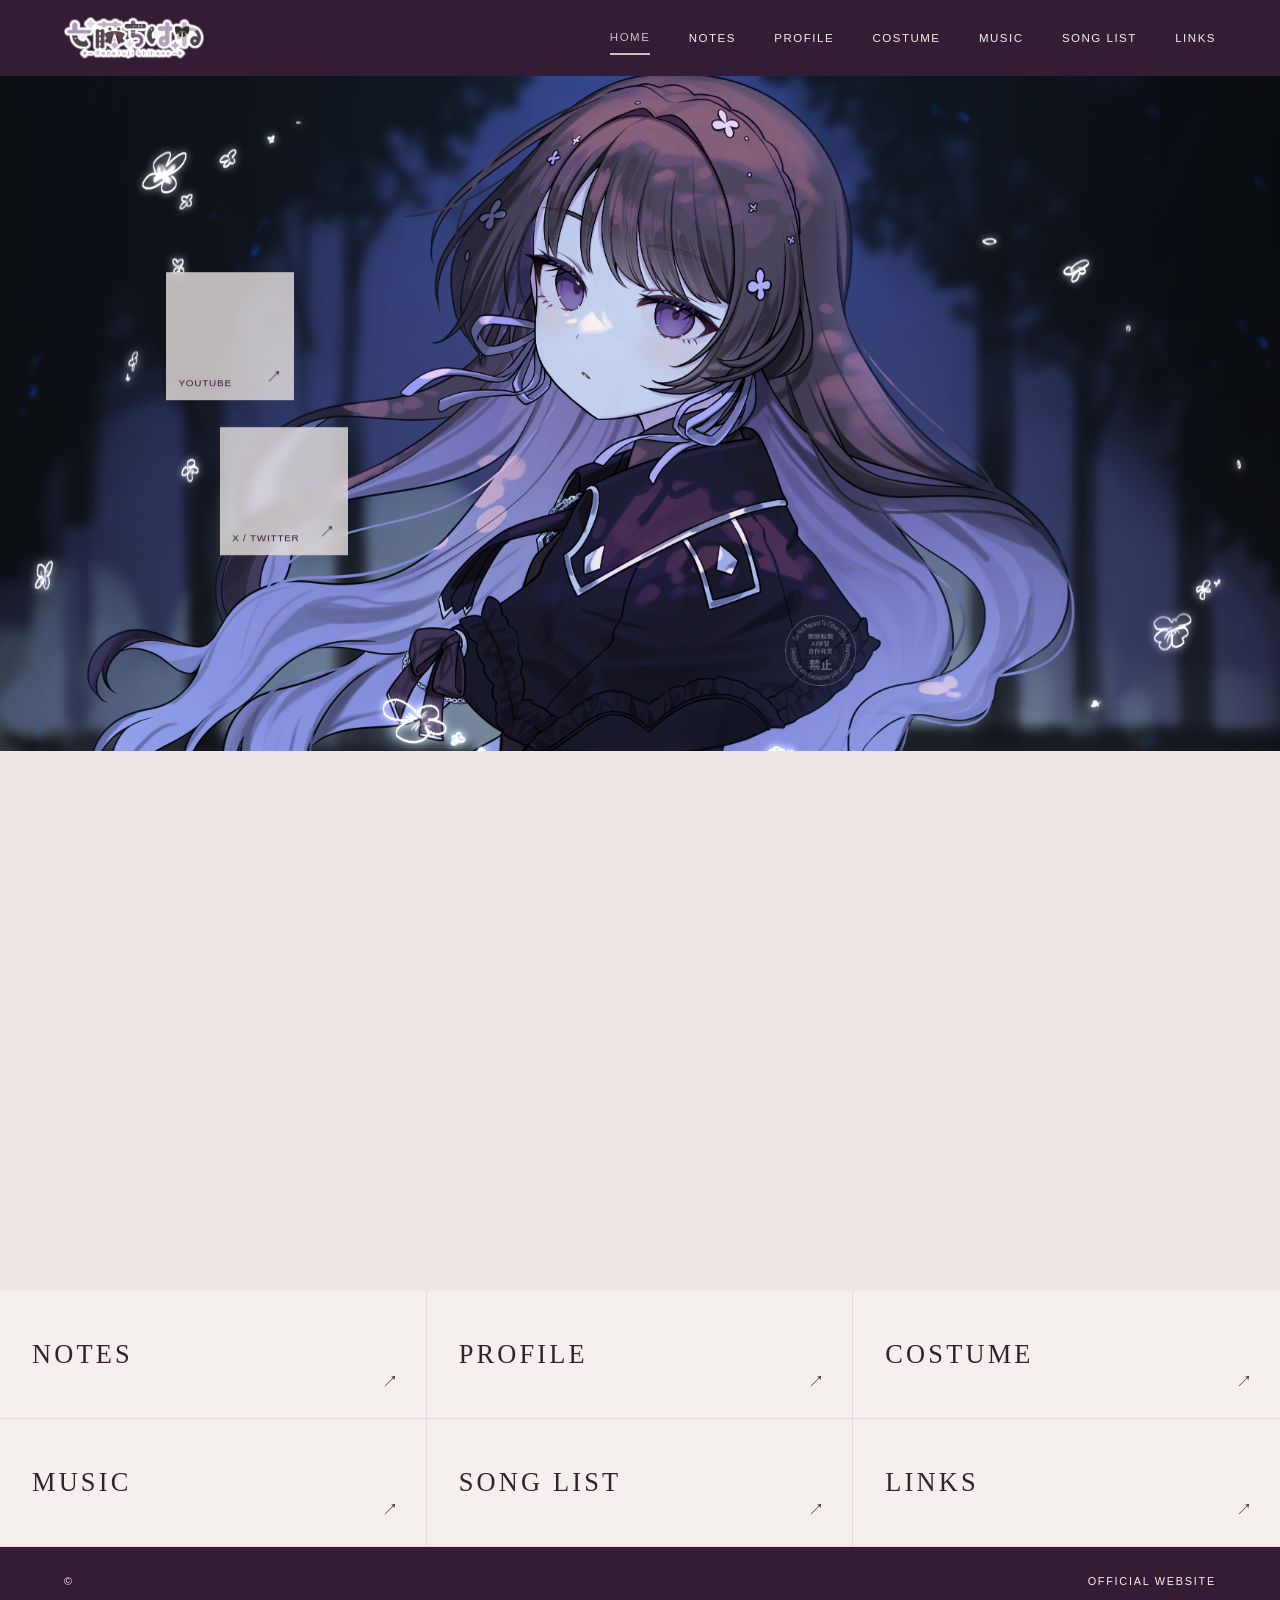
==== commit 9ed728d5: "Add files via upload" ====
--- a/index.html
+++ b/index.html
@@ -612,7 +612,16 @@
     event.stopPropagation();
     event.stopImmediatePropagation();
     const url = card.getAttribute('href') || card.href;
-    if (url) openConfirm(url);
+    if (!url) return;
+
+    // スマホでは確認画面・埋め込み再生を挟まず、YouTubeへ直接移動
+    if (window.matchMedia('(max-width: 760px)').matches) {
+      window.open(url, '_blank', 'noopener,noreferrer');
+      return;
+    }
+
+    // PCでは従来どおり、再生確認後にページ内プレイヤーを表示
+    openConfirm(url);
   }, true));
   overlay.addEventListener('click', event => {
     const action = event.target.closest('[data-action]')?.dataset.action;
--- a/assets/css/style.css
+++ b/assets/css/style.css
@@ -1092,9 +1092,9 @@
 }
 
 
-/* HOME：スマートフォン専用レイアウト（画像の自然な比率を維持） */
-.hero-video-mobile-nav { display: none; }
-
+/* =====================================================
+   HOME mobile layout — clean, image-first structure
+   ===================================================== */
 @media (max-width: 760px) {
   .hero-scroll-scene {
     height: auto !important;
@@ -1118,7 +1118,7 @@
     background: var(--paper2);
   }
 
-  /* 画像の高さを固定せず、元画像の縦横比のまま表示 */
+  /* The image uses its own intrinsic dimensions: no fixed-height crop. */
   .hero-scroll-stage .hero-art {
     position: relative !important;
     inset: auto !important;
@@ -1129,62 +1129,84 @@
     max-height: none !important;
     aspect-ratio: auto !important;
     margin: 0 !important;
+    padding: 0 !important;
     overflow: hidden !important;
+    z-index: 1;
   }
 
   .hero-scroll-stage .hero-art img {
+    position: relative !important;
     display: block !important;
     width: 100% !important;
     height: auto !important;
+    min-height: 0 !important;
     max-height: none !important;
     object-fit: contain !important;
-    object-position: center !important;
-  }
-
-  /* SNS・PROFILEはメイン画像の上に重ねる */
+    object-position: center top !important;
+    filter: none !important;
+    transform: none !important;
+  }
+
+  /* SNS and profile controls are positioned relative to the image. */
   .hero-scroll-stage .hero-social-links {
     position: absolute !important;
     z-index: 4 !important;
     left: 5% !important;
     top: 50% !important;
-    width: clamp(58px, 16vw, 88px) !important;
+    width: clamp(62px, 18vw, 92px) !important;
+    display: flex !important;
+    flex-direction: column !important;
+    gap: 9px !important;
     transform: translateY(-50%) !important;
-    opacity: 1 !important;
-    pointer-events: auto !important;
-  }
-
-  .hero-scroll-stage .hero-social-link {
+  }
+
+  .hero-scroll-stage .hero-social-link,
+  .hero-scroll-stage.is-revealed .hero-social-link {
+    width: 100% !important;
+    min-height: 0 !important;
+    aspect-ratio: 1 / 1 !important;
+    margin: 0 !important;
+    padding: 7px !important;
+    display: flex !important;
     opacity: 1 !important;
     pointer-events: auto !important;
     transform: none !important;
-    padding: 7px !important;
-    font-size: .48rem !important;
-  }
-
-  .hero-scroll-stage .hero-profile-link {
+    font-size: clamp(7px, 2vw, 10px) !important;
+  }
+
+  .hero-scroll-stage .hero-social-x {
+    margin-left: 28% !important;
+  }
+
+  .hero-scroll-stage .hero-profile-link,
+  .hero-scroll-stage.is-revealed .hero-profile-link {
     position: absolute !important;
     z-index: 4 !important;
     top: 50% !important;
-    right: 4% !important;
-    width: min(42vw, 180px) !important;
-    min-height: 36px !important;
+    right: 5% !important;
+    bottom: auto !important;
+    width: min(43%, 190px) !important;
+    min-height: 34px !important;
     height: auto !important;
+    padding: 8px 7px !important;
     opacity: 1 !important;
     pointer-events: auto !important;
     transform: translateY(-50%) !important;
-    padding: 8px 9px !important;
-    font-size: .64rem !important;
-  }
-
-  /* 動画は画像の下に独立した1枚表示 */
-  .hero-scroll-stage .hero-video-zone {
+    font-size: clamp(9px, 2.5vw, 12px) !important;
+    white-space: normal !important;
+  }
+
+  /* Videos are a normal-flow section below the artwork. */
+  .hero-scroll-stage .hero-video-zone,
+  .hero-scroll-stage.is-revealed .hero-video-zone {
     position: relative !important;
     inset: auto !important;
     z-index: 5 !important;
     display: block !important;
-    width: 88% !important;
+    width: 84% !important;
     max-width: 460px !important;
     margin: 22px auto 30px !important;
+    padding: 0 28px !important;
     opacity: 1 !important;
     pointer-events: auto !important;
     transform: none !important;
@@ -1192,6 +1214,7 @@
   }
 
   .hero-video-card {
+    display: flex !important;
     width: 100% !important;
     min-width: 0 !important;
     gap: 8px !important;
@@ -1202,46 +1225,244 @@
   }
 
   .hero-video-thumb {
+    display: grid !important;
     width: 100% !important;
     aspect-ratio: 16 / 9 !important;
   }
 
   .hero-video-caption {
-    color: #351c35 !important;
+    color: var(--ink, #30232f) !important;
     font-size: clamp(.72rem, 2.8vw, .88rem) !important;
     font-weight: 600 !important;
-    letter-spacing: .1em !important;
+    letter-spacing: .08em !important;
     line-height: 1.5 !important;
-    text-shadow: none !important;
   }
 
   .hero-video-mobile-nav {
-    position: absolute;
-    z-index: 8;
-    inset: 0;
-    display: flex;
-    align-items: center;
-    justify-content: space-between;
-    pointer-events: none;
+    position: absolute !important;
+    z-index: 8 !important;
+    inset: 0 !important;
+    display: flex !important;
+    align-items: center !important;
+    justify-content: space-between !important;
+    pointer-events: none !important;
   }
 
   .hero-video-mobile-nav button {
-    width: 34px;
-    height: 42px;
-    display: grid;
-    place-items: center;
-    padding: 0;
-    border: 1px solid rgba(53,28,53,.32);
-    border-radius: 0;
-    background: rgba(238,231,229,.94);
-    color: #351c35;
-    font: 22px/1 Georgia, serif;
-    cursor: pointer;
-    pointer-events: auto;
-    box-shadow: 0 2px 8px rgba(35,20,35,.08);
+    width: 30px !important;
+    height: 40px !important;
+    display: grid !important;
+    place-items: center !important;
+    padding: 0 !important;
+    border: 1px solid rgba(53,28,53,.32) !important;
+    border-radius: 0 !important;
+    background: rgba(238,231,229,.96) !important;
+    color: #351c35 !important;
+    font: 20px/1 Georgia, serif !important;
+    pointer-events: auto !important;
+  }
+
+  .home-links { margin-top: 0 !important; }
+}
+
+
+/* =====================================================
+   HOME mobile: square-ish hero frame + overlay links
+   ===================================================== */
+@media (max-width: 760px) {
+  .hero-scroll-scene {
+    position: relative !important;
+    height: auto !important;
+    min-height: 0 !important;
+    margin: 0 !important;
+    padding: 0 !important;
+  }
+
+  .hero-scroll-stage {
+    position: relative !important;
+    display: block !important;
+    top: auto !important;
+    width: 100% !important;
+    height: auto !important;
+    min-height: 0 !important;
+    max-height: none !important;
+    margin: 0 !important;
+    padding: 0 !important;
+    overflow: visible !important;
+  }
+
+  /* Near-square visual area, matching the supplied mobile mockup. */
+  .hero-scroll-stage .hero-art {
+    position: relative !important;
+    display: block !important;
+    inset: auto !important;
+    width: 100% !important;
+    height: auto !important;
+    min-height: 0 !important;
+    max-height: none !important;
+    aspect-ratio: 1.08 / 1 !important;
+    margin: 0 !important;
+    padding: 0 !important;
+    overflow: hidden !important;
+  }
+
+  .hero-scroll-stage .hero-art > img {
+    position: absolute !important;
+    inset: 0 !important;
+    display: block !important;
+    width: 100% !important;
+    height: 100% !important;
+    min-height: 0 !important;
+    max-height: none !important;
+    aspect-ratio: auto !important;
+    object-fit: cover !important;
+    object-position: center center !important;
+    filter: none !important;
+    transform: none !important;
+  }
+
+  /* All link coordinates are measured against the same hero image frame. */
+  .hero-scroll-stage .hero-art .hero-social-links {
+    position: absolute !important;
+    z-index: 4 !important;
+    left: 5% !important;
+    top: 51% !important;
+    width: clamp(72px, 29%, 150px) !important;
+    display: flex !important;
+    flex-direction: column !important;
+    align-items: flex-start !important;
+    gap: clamp(10px, 3vw, 18px) !important;
+    margin: 0 !important;
+    transform: none !important;
+  }
+
+  .hero-scroll-stage .hero-art .hero-social-link,
+  .hero-scroll-stage.is-revealed .hero-art .hero-social-link {
+    position: relative !important;
+    display: flex !important;
+    width: 100% !important;
+    min-height: 0 !important;
+    height: auto !important;
+    aspect-ratio: auto !important;
+    justify-content: center !important;
+    align-items: center !important;
+    margin: 0 !important;
+    padding: 9px 7px !important;
+    opacity: 1 !important;
+    pointer-events: auto !important;
+    transform: none !important;
+    font-size: clamp(8px, 2.5vw, 12px) !important;
+    white-space: nowrap !important;
+  }
+
+  .hero-scroll-stage .hero-art .hero-social-x {
+    width: 72% !important;
+    margin-left: 0 !important;
+  }
+
+  .hero-scroll-stage .hero-art .hero-profile-link,
+  .hero-scroll-stage.is-revealed .hero-art .hero-profile-link {
+    position: absolute !important;
+    z-index: 4 !important;
+    top: 78% !important;
+    right: 4% !important;
+    bottom: auto !important;
+    width: min(42%, 190px) !important;
+    min-height: 0 !important;
+    height: auto !important;
+    margin: 0 !important;
+    padding: 10px 8px !important;
+    opacity: 1 !important;
+    pointer-events: auto !important;
+    transform: none !important;
+    font-size: clamp(9px, 2.7vw, 13px) !important;
+    white-space: nowrap !important;
+  }
+
+  .hero-scroll-stage .hero-video-zone,
+  .hero-scroll-stage.is-revealed .hero-video-zone {
+    position: relative !important;
+    inset: auto !important;
+    z-index: 5 !important;
+    display: block !important;
+    width: 84% !important;
+    max-width: 460px !important;
+    margin: 22px auto 30px !important;
+    padding: 0 28px !important;
+    opacity: 1 !important;
+    pointer-events: auto !important;
+    transform: none !important;
+    transition: none !important;
+  }
+
+  .hero-video-card {
+    display: flex !important;
+    width: 100% !important;
+    min-width: 0 !important;
+    gap: 8px !important;
+  }
+
+  .hero-video-card:not(.is-mobile-active) {
+    display: none !important;
+  }
+
+  .hero-video-thumb {
+    display: grid !important;
+    width: 100% !important;
+    aspect-ratio: 16 / 9 !important;
+  }
+
+  .hero-video-caption {
+    color: var(--ink, #30232f) !important;
+    font-size: clamp(.72rem, 2.8vw, .88rem) !important;
+    font-weight: 600 !important;
+    letter-spacing: .08em !important;
+    line-height: 1.5 !important;
+  }
+
+  .hero-video-mobile-nav {
+    position: absolute !important;
+    z-index: 8 !important;
+    inset: 0 !important;
+    display: flex !important;
+    align-items: center !important;
+    justify-content: space-between !important;
+    pointer-events: none !important;
+  }
+
+  .hero-video-mobile-nav button {
+    width: 30px !important;
+    height: 40px !important;
+    display: grid !important;
+    place-items: center !important;
+    padding: 0 !important;
+    border: 1px solid rgba(53,28,53,.32) !important;
+    border-radius: 0 !important;
+    background: rgba(238,231,229,.96) !important;
+    color: #351c35 !important;
+    font: 20px/1 Georgia, serif !important;
+    pointer-events: auto !important;
   }
 
   .home-links {
     margin-top: 0 !important;
   }
 }
+
+
+/* HOME bottom navigation: reduce tile height on desktop and mobile */
+.home-links > a {
+  min-height: 128px !important;
+  padding-top: 18px !important;
+  padding-bottom: 18px !important;
+  gap: 8px !important;
+}
+
+@media (max-width: 760px) {
+  .home-links > a {
+    min-height: 104px !important;
+    padding-top: 14px !important;
+    padding-bottom: 14px !important;
+    gap: 7px !important;
+  }
+}
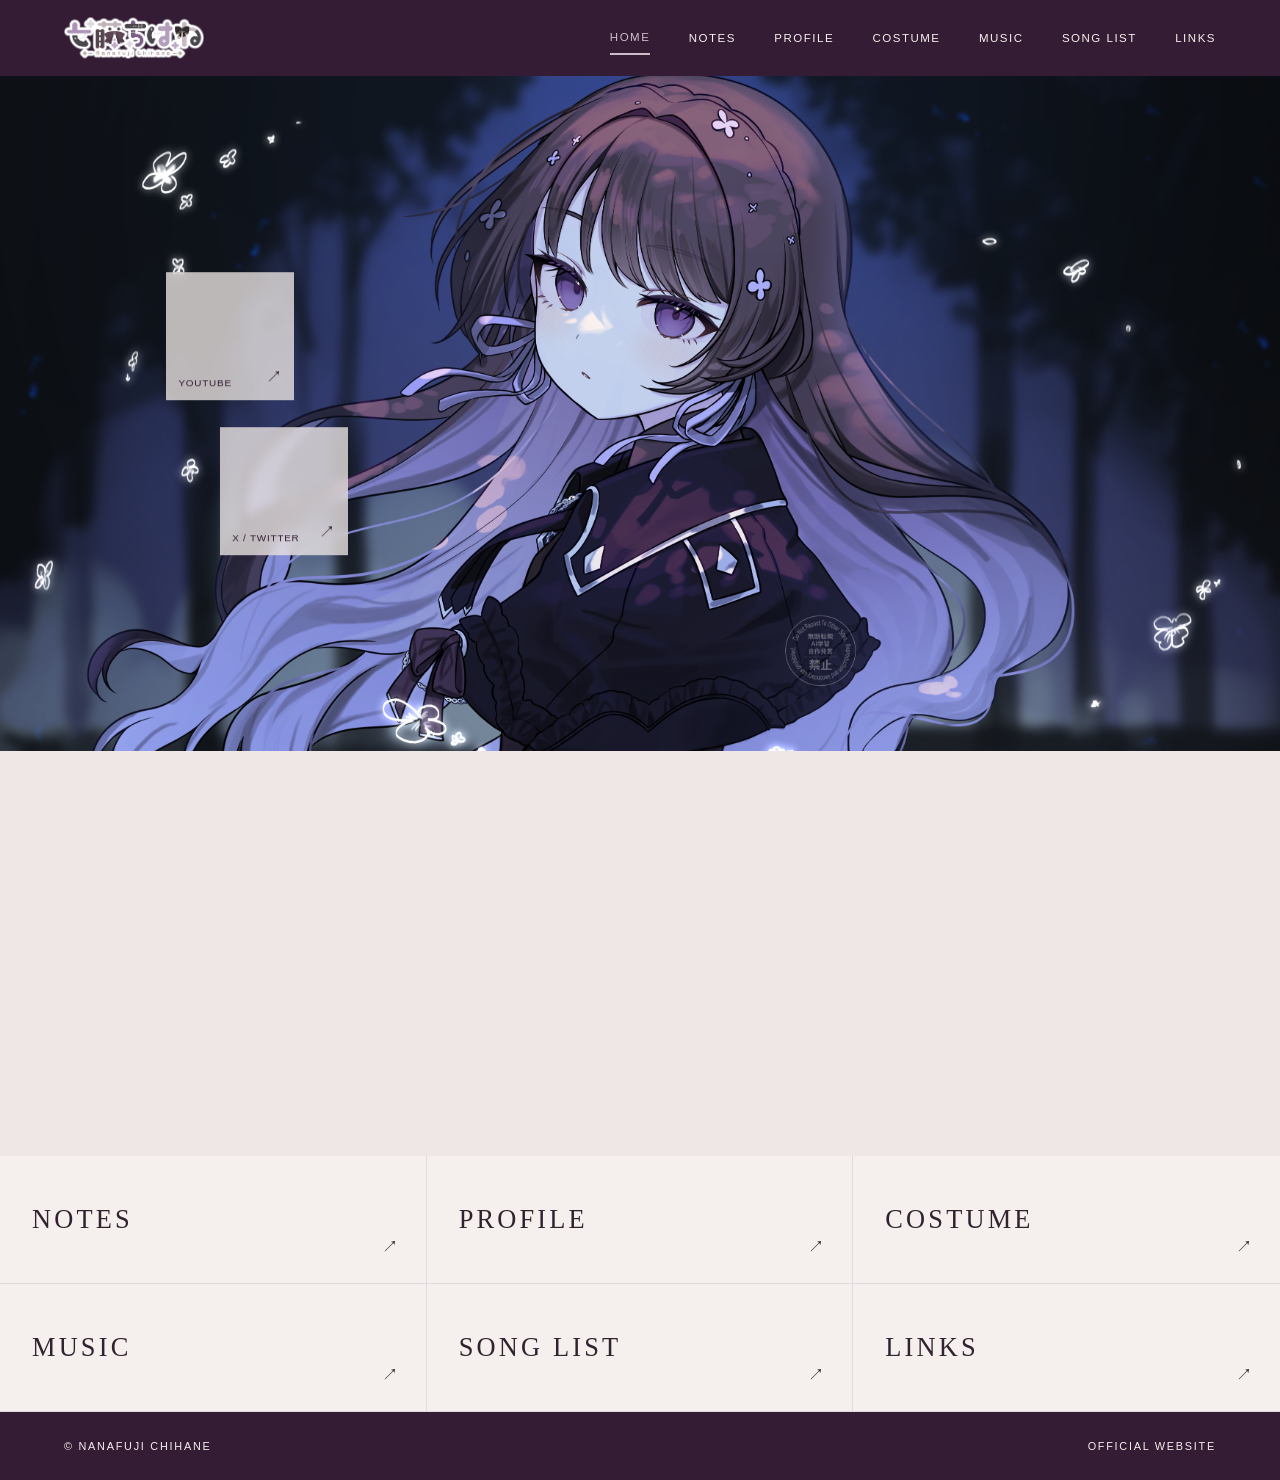
==== commit 6bbcfdc5: "Add files via upload" ====
--- a/index.html
+++ b/index.html
@@ -476,7 +476,7 @@
 </main>
 
 <footer>
-  <span>©</span>
+  <span>© NANAFUJI CHIHANE</span>
   <span>OFFICIAL WEBSITE</span>
 </footer>
 
@@ -496,6 +496,9 @@
   const applyVideo = (card, thumb, video, isStream) => {
     if (!card || !thumb || !video || !video.url) return;
     card.href = video.url;
+    if (video.videoId || video.id) card.dataset.videoId = video.videoId || video.id;
+    if (video.channelId) card.dataset.channelId = video.channelId;
+    if (video.embedUrl) card.dataset.embedUrl = video.embedUrl;
     card.title = video.title || '';
     card.setAttribute('aria-label', (video.title || (isStream ? 'Latest stream' : 'Latest cover')) + ' — ' + (video.label || ''));
     if (video.thumbnail) {
@@ -576,7 +579,7 @@
   const setYoutubeLinks = (url) => overlay.querySelectorAll('[data-action="youtube"]').forEach(a => { a.href = url; });
   const openConfirm = (url) => {
     selectedUrl = url;
-    selectedId = youtubeId(url);
+    selectedId = youtubeId(url) || card.dataset.videoId || '';
     setYoutubeLinks(url);
     confirmPanel.hidden = false;
     playerPanel.hidden = true;
@@ -590,15 +593,42 @@
     selectedId = '';
   };
   const play = () => {
-    if (!selectedId) {
-      window.open(selectedUrl, '_blank', 'noopener,noreferrer');
+    const activeCard = cards.find(card => (card.getAttribute('href') || card.href) === selectedUrl);
+    const videoId = selectedId || activeCard?.dataset.videoId || '';
+    const channelId = activeCard?.dataset.channelId || '';
+    const explicitEmbedUrl = activeCard?.dataset.embedUrl || '';
+    let embedUrl = '';
+
+    if (explicitEmbedUrl) {
+      embedUrl = explicitEmbedUrl;
+    } else if (videoId) {
+      embedUrl = 'https://www.youtube.com/embed/' + encodeURIComponent(videoId) + '?autoplay=1&rel=0';
+    } else {
+      // プレイリストURLは動画IDではなく list パラメータで埋め込む
+      try {
+        const parsed = new URL(selectedUrl);
+        const listId = parsed.searchParams.get('list');
+        if (listId) {
+          embedUrl = 'https://www.youtube.com/embed/videoseries?list=' + encodeURIComponent(listId) + '&autoplay=1&rel=0';
+        } else if (channelId) {
+          // ライブ配信カードはGASからチャンネルIDが渡された場合に埋め込み再生
+          embedUrl = 'https://www.youtube.com/embed/live_stream?channel=' + encodeURIComponent(channelId) + '&autoplay=1';
+        }
+      } catch (_) {}
+    }
+
+    if (!embedUrl) {
+      // 再生できないURLでも、意図せずYouTubeへ遷移させない
+      confirmPanel.querySelector('p').textContent =
+        'この動画のHP内再生情報を取得できませんでした。GAS側から動画IDまたは埋め込みURLを渡す必要があります。';
       return;
     }
+
+    confirmPanel.querySelector('p').textContent = 'この動画を再生しますか？';
     confirmPanel.hidden = true;
     playerPanel.hidden = false;
     const iframe = document.createElement('iframe');
-    // 通常のYouTube埋め込みを使用し、Refererを送ってエラー153を回避する
-    iframe.src = 'https://www.youtube.com/embed/' + encodeURIComponent(selectedId) + '?autoplay=1&rel=0';
+    iframe.src = embedUrl;
     iframe.title = 'YouTube video player';
     iframe.referrerPolicy = 'strict-origin-when-cross-origin';
     iframe.allow = 'accelerometer; autoplay; clipboard-write; encrypted-media; gyroscope; picture-in-picture; web-share';
--- a/assets/css/style.css
+++ b/assets/css/style.css
@@ -592,9 +592,9 @@
   }
 }
 
-/* HOME：下部メニューまでのスクロール距離を短縮 */
+/* HOME：下部メニューまでのスクロール距離を少し短縮（PC） */
 .hero-scroll-scene {
-  height: 135vh;
+  height: 120vh;
 }
 
 @media (max-width: 760px) {
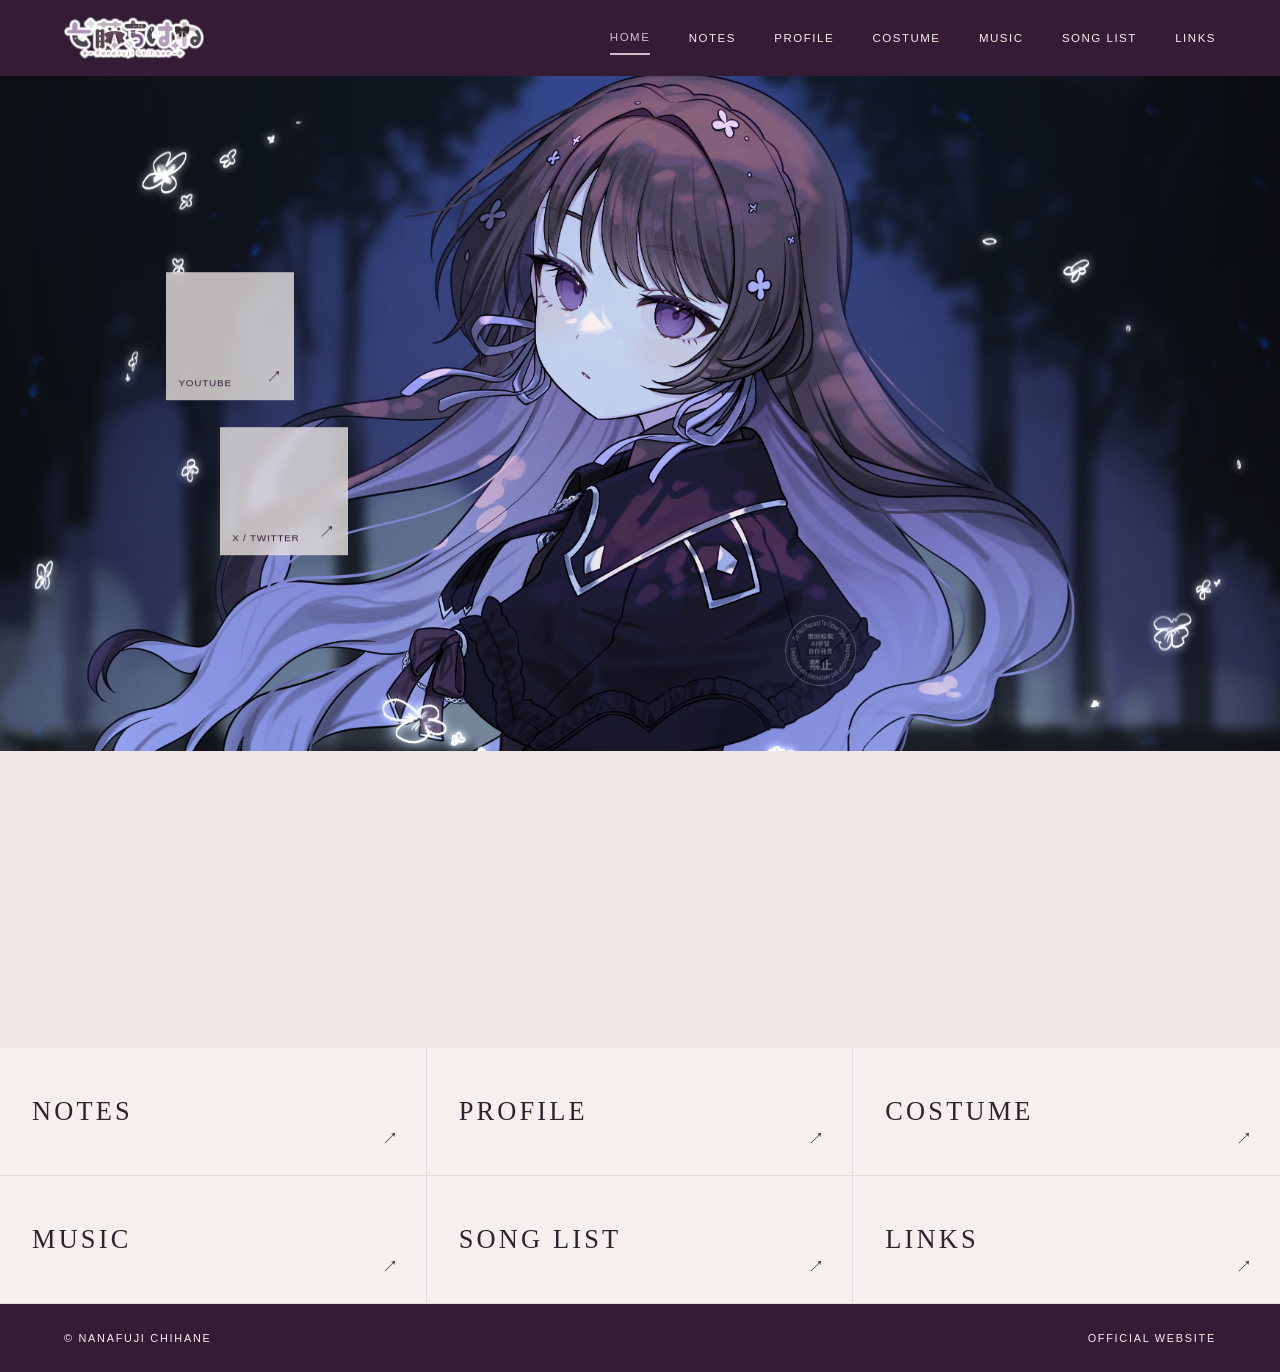
==== commit eb7e247a: "Add files via upload" ====
--- a/index.html
+++ b/index.html
@@ -299,7 +299,8 @@
   position: absolute;
   z-index: 2;
   top: 12px;
-  right: 12px;
+  left: 12px;
+  right: auto;
   display: flex;
   gap: 8px;
 }
@@ -729,7 +730,7 @@
     const progress =
       -rect.top / (scene.offsetHeight - stage.offsetHeight);
 
-    stage.classList.toggle('is-revealed', progress >= 0.18);
+    stage.classList.toggle('is-revealed', progress >= 0.05);
   };
 
   window.addEventListener('scroll', update, { passive: true });
--- a/assets/css/style.css
+++ b/assets/css/style.css
@@ -594,7 +594,7 @@
 
 /* HOME：下部メニューまでのスクロール距離を少し短縮（PC） */
 .hero-scroll-scene {
-  height: 120vh;
+  height: 108vh;
 }
 
 @media (max-width: 760px) {
@@ -1466,3 +1466,62 @@
     gap: 7px !important;
   }
 }
+
+
+/* HOME mobile: keep YouTube / X buttons square like desktop */
+@media (max-width: 760px) {
+  .hero-scroll-stage .hero-art .hero-social-link,
+  .hero-scroll-stage.is-revealed .hero-art .hero-social-link {
+    width: clamp(62px, 18vw, 88px) !important;
+    height: auto !important;
+    min-height: 0 !important;
+    aspect-ratio: 1 / 1 !important;
+    padding: 7px !important;
+    box-sizing: border-box !important;
+    display: flex !important;
+    align-items: center !important;
+    justify-content: center !important;
+    white-space: normal !important;
+  }
+
+  .hero-scroll-stage .hero-art .hero-social-x {
+    width: clamp(62px, 18vw, 88px) !important;
+    margin-left: 28% !important;
+  }
+}
+
+
+/* HOME mobile: hard-lock YouTube / X buttons to equal width and height */
+@media (max-width: 760px) {
+  .hero-scroll-stage .hero-art .hero-social-links {
+    align-items: flex-start !important;
+  }
+
+  .hero-scroll-stage .hero-art .hero-social-link,
+  .hero-scroll-stage.is-revealed .hero-art .hero-social-link {
+    display: flex !important;
+    box-sizing: border-box !important;
+    width: clamp(62px, 18vw, 88px) !important;
+    min-width: clamp(62px, 18vw, 88px) !important;
+    max-width: clamp(62px, 18vw, 88px) !important;
+    height: clamp(62px, 18vw, 88px) !important;
+    min-height: clamp(62px, 18vw, 88px) !important;
+    max-height: clamp(62px, 18vw, 88px) !important;
+    flex: 0 0 clamp(62px, 18vw, 88px) !important;
+    aspect-ratio: 1 / 1 !important;
+    padding: 6px !important;
+    align-items: center !important;
+    justify-content: center !important;
+  }
+
+  .hero-scroll-stage .hero-art .hero-social-x {
+    width: clamp(62px, 18vw, 88px) !important;
+    min-width: clamp(62px, 18vw, 88px) !important;
+    max-width: clamp(62px, 18vw, 88px) !important;
+    height: clamp(62px, 18vw, 88px) !important;
+    min-height: clamp(62px, 18vw, 88px) !important;
+    max-height: clamp(62px, 18vw, 88px) !important;
+    flex-basis: clamp(62px, 18vw, 88px) !important;
+    margin-left: 28% !important;
+  }
+}
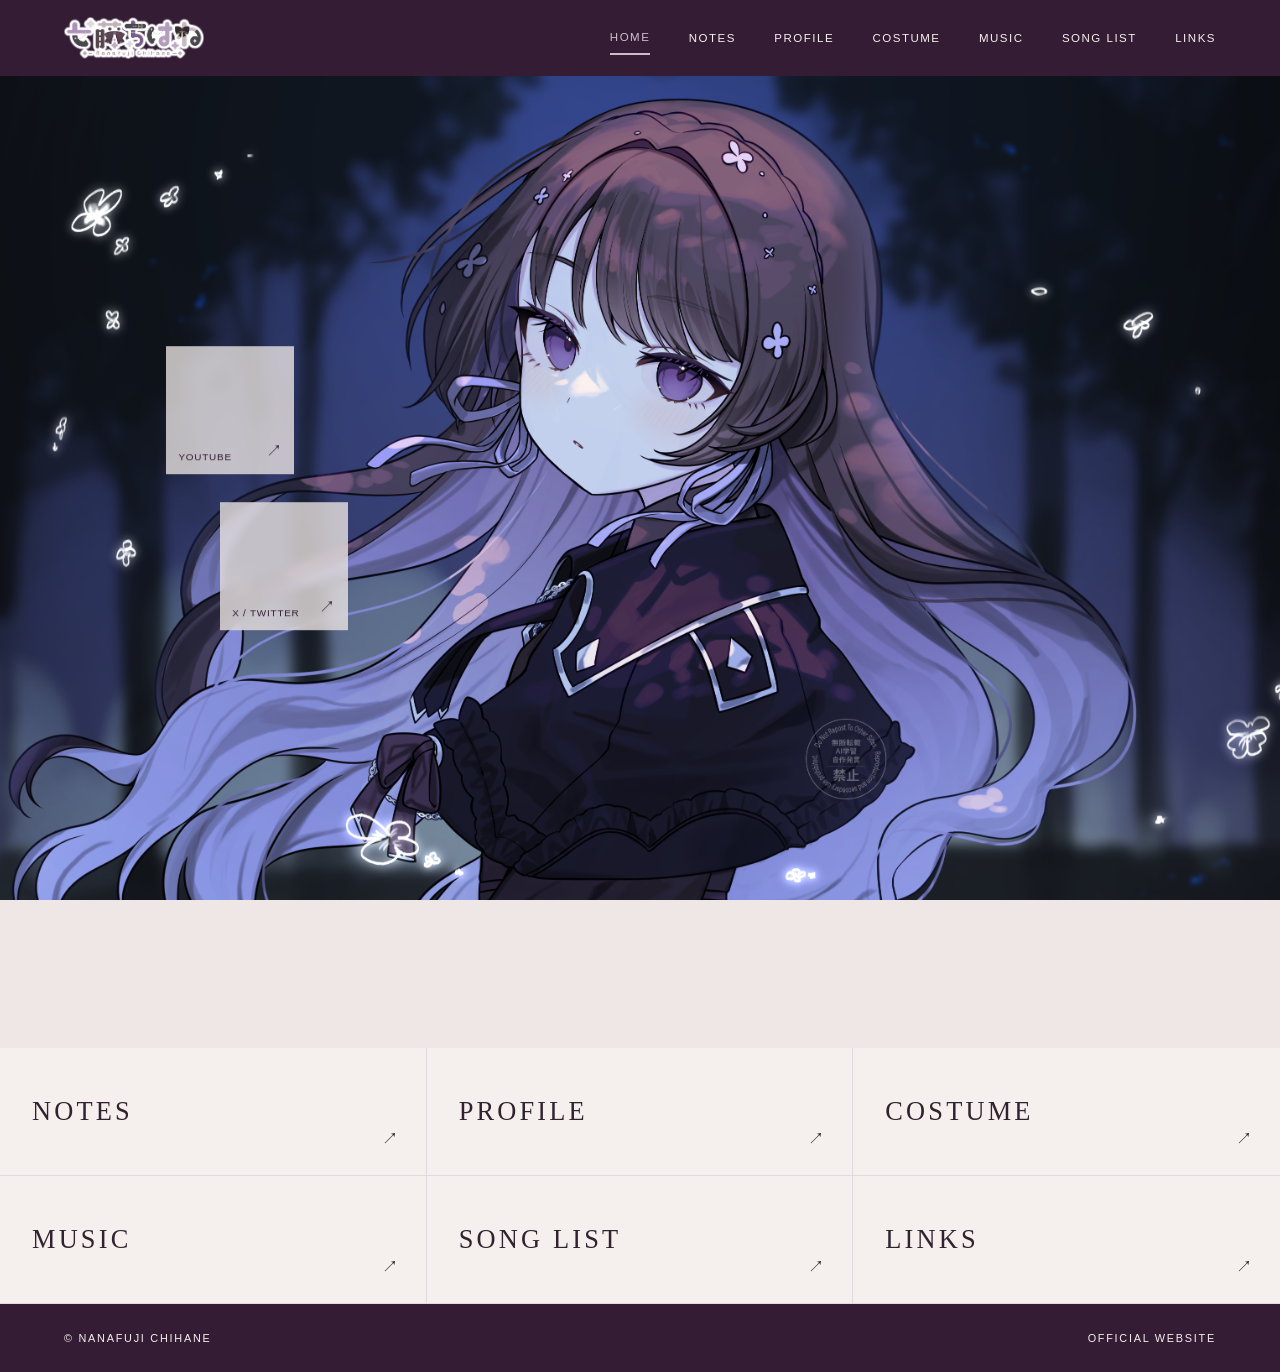
==== commit 1bc5b910: "Add files via upload" ====
--- a/index.html
+++ b/index.html
@@ -112,6 +112,17 @@
 body.is-loaded .hero-scroll-stage .hero-art img {
   filter: blur(0);
   transform: scale(1);
+}
+/* PC：中央配置の translate を読み込み演出の transform で消さない */
+@media (min-width: 761px) {
+  .hero-scroll-stage .hero-art img {
+    left: 50%;
+    top: 50%;
+    transform: translate(-50%, -50%) scale(1.035);
+  }
+  body.is-loaded .hero-scroll-stage .hero-art img {
+    transform: translate(-50%, -50%) scale(1);
+  }
 }
 .hero-profile-link {
   position: absolute;
--- a/assets/css/style.css
+++ b/assets/css/style.css
@@ -1,17 +1,17 @@
 :root{--paper:#eee7e5;--paper2:#f5efed;--ink:#30232f;--plum:#351c35;--mauve:#a98eaa;--lavender:#cdbdc9;--muted:#796c78;--white:#fffaf8}
-*{box-sizing:border-box}html{scroll-behavior:smooth}body{margin:0;background:var(--paper);color:var(--ink);font-family:"Yu Mincho","Hiragino Mincho ProN",Georgia,serif}a{color:inherit;text-decoration:none}.site-header{height:76px;padding:0 5vw;display:flex;align-items:center;justify-content:space-between;background:var(--paper2)}.wordmark{font-size:1.35rem;letter-spacing:.18em}.site-nav{display:flex;gap:clamp(16px,3vw,42px);align-items:center}.site-nav a,.eyebrow,.tag,.text-link,.menu-toggle{font-family:Arial,sans-serif;font-size:.72rem;letter-spacing:.13em}.site-nav a{padding:10px 0}.site-nav a.active{color:var(--plum);border-bottom:2px solid var(--plum)}.menu-toggle{display:none;border:0;background:var(--plum);color:white;padding:13px 20px}.hero{min-height:min(690px,calc(100vh - 76px));display:grid;grid-template-columns:1fr 1fr;background:var(--paper2)}.hero-art{min-height:580px}.art-placeholder{background:linear-gradient(145deg,#4a3548,#241c27 60%,#8d7189);color:#f5efed;display:flex;align-items:center;justify-content:center;flex-direction:column;text-align:center;letter-spacing:.18em;position:relative;overflow:hidden}.art-placeholder:after{content:"";position:absolute;inset:0;background:radial-gradient(ellipse at 70% 30%,#b49ab055,transparent 45%)}.art-placeholder span,.art-placeholder small{position:relative;z-index:1}.art-placeholder span{font: .72rem Arial,sans-serif;letter-spacing:.2em}.art-placeholder small{font-size:.75rem;margin-top:12px;letter-spacing:.08em}.hero-copy{display:flex;flex-direction:column;justify-content:center;align-items:center;text-align:center;padding:70px 8vw}.eyebrow{letter-spacing:.22em;color:var(--muted);margin:0 0 20px}.hero h1{font-size:clamp(3.5rem,8vw,7rem);font-weight:400;letter-spacing:.16em;margin:0 0 30px}.lead{font-size:1.05rem;line-height:2.1;letter-spacing:.12em}.text-link{display:inline-block;margin-top:32px;padding-bottom:8px;border-bottom:1px solid var(--plum);letter-spacing:.16em}.text-link span{margin-left:12px}.home-grid{display:grid;grid-template-columns:1fr 1fr;gap:4vw;padding:8vw 5vw}.topics-preview,.song-preview{min-width:0}.section-heading{display:flex;justify-content:space-between;align-items:end;margin-bottom:28px}.section-heading h2,.song-preview h2,.page-title h1{font-size:2.5rem;font-weight:400;margin:0}.jp-label{margin:8px 0;color:var(--muted);letter-spacing:.12em}.news-row{display:grid;grid-template-columns:100px 75px 1fr;gap:14px;padding:17px 0;border-bottom:1px solid #b8a8b2;font-size:.88rem;align-items:center}.news-row time,.tag{font-size:.72rem;color:var(--muted)}.tag{letter-spacing:.12em}.song-preview{display:grid;grid-template-columns:36% 1fr;background:var(--paper2);min-height:280px}.song-art{min-height:280px}.song-preview-copy{padding:34px 28px;align-self:center}.muted{color:var(--muted);font-size:.88rem;line-height:1.8}.subpage{max-width:1200px;margin:auto;padding:76px 5vw 110px}.page-title{margin-bottom:55px}.page-title h1{font-size:clamp(3rem,7vw,5rem)}.profile-layout{display:grid;grid-template-columns:1fr 1fr;gap:7vw;align-items:center}.profile-art{min-height:560px}.profile-info h2{font-size:2.4rem;font-weight:400;letter-spacing:.1em}.profile-info p{line-height:2}.profile-info dl{display:grid;grid-template-columns:110px 1fr;gap:18px;margin-top:36px;font-size:.9rem}.profile-info dt{color:var(--muted);font: .7rem Arial,sans-serif;letter-spacing:.15em}.profile-info dd{margin:0}.wide-art{height:300px;margin-top:70px}.gallery-grid{display:grid;grid-template-columns:repeat(2,1fr);gap:48px 28px}.gallery-image{aspect-ratio:4/3}.gallery-grid figure{margin:0}.gallery-grid figcaption{display:flex;justify-content:space-between;gap:12px;padding-top:14px;font-size:.85rem}.gallery-grid figcaption span{color:var(--muted);font-size:.75rem}.note{margin-top:28px}.table-tools{display:flex;gap:12px;margin-bottom:20px}.table-tools input,.table-tools select{background:var(--paper2);border:1px solid #c8b9c3;border-radius:0;padding:14px 16px;color:var(--ink);font:inherit}.table-tools input{flex:1;min-width:0}.table-tools select{min-width:180px}.table-wrap{overflow-x:auto;background:var(--paper2)}.song-table{border-collapse:collapse;width:100%;min-width:700px;text-align:left}.song-table th,.song-table td{padding:17px 18px;border-bottom:1px solid #d5c9d0;font-size:.86rem}.song-table th{font-weight:400;color:var(--muted);font-size:.75rem;cursor:pointer}.song-table tbody tr:hover{background:#e8dfe5}.topic-list article{padding:28px 0;border-bottom:1px solid #c9bac4}.topic-list time{margin-right:20px;color:var(--muted);font-size:.8rem}.topic-list h2{font-size:1.2rem;font-weight:400}.topic-list p,.contact-content p{line-height:2}.contact-content{max-width:650px}.primary-link{display:inline-block;margin-top:20px;background:var(--plum);color:white;padding:16px 35px;font: .75rem Arial,sans-serif;letter-spacing:.15em}footer{padding:28px 5vw;background:var(--plum);color:var(--paper2);display:flex;justify-content:space-between;font: .68rem Arial,sans-serif;letter-spacing:.16em}
-@media(max-width:760px){.site-header{height:64px;margin:6px;background:var(--paper2);padding:0 18px}.menu-toggle{display:block}.site-nav{display:none;position:absolute;z-index:10;top:70px;left:6px;right:6px;background:var(--plum);padding:28px;flex-direction:column;align-items:stretch;gap:4px}.site-nav.open{display:flex}.site-nav a{color:var(--paper2);padding:14px 4px;border-bottom:1px solid #ffffff25}.site-nav a.active{color:var(--lavender);border-bottom-color:var(--lavender)}.hero{display:flex;flex-direction:column;min-height:0;margin:0 6px}.hero-art{min-height:65vw;max-height:430px}.hero-copy{min-height:340px;padding:55px 20px}.hero h1{font-size:4rem}.home-grid{grid-template-columns:1fr;gap:55px;padding:65px 20px}.news-row{grid-template-columns:85px 58px 1fr;gap:8px;font-size:.78rem}.song-preview{grid-template-columns:34% 1fr}.song-art{min-height:250px}.song-preview-copy{padding:22px 16px}.song-preview h2{font-size:1.8rem}.song-preview-copy .muted{font-size:.75rem}.subpage{padding:55px 20px 80px}.page-title{margin-bottom:38px}.profile-layout{grid-template-columns:1fr;gap:35px}.profile-art{min-height:110vw;max-height:520px}.profile-info dl{grid-template-columns:90px 1fr}.wide-art{height:220px;margin-top:45px}.gallery-grid{grid-template-columns:1fr;gap:32px}.gallery-grid figcaption{flex-direction:column;gap:5px}.table-tools{flex-direction:column}.table-tools select{width:100%}.song-table th,.song-table td{padding:14px 12px}footer{padding:24px 20px;font-size:.6rem}}
+*{box-sizing:border-box}html{scroll-behavior:smooth}body{margin:0;background:var(--paper);color:var(--ink);font-family:"Yu Mincho","Hiragino Mincho ProN",Georgia,serif}a{color:inherit;text-decoration:none}.wordmark{font-size:1.35rem;letter-spacing:.18em}.site-nav{display:flex;gap:clamp(16px,3vw,42px);align-items:center}.site-nav a,.eyebrow,.tag,.text-link,.menu-toggle{font-family:Arial,sans-serif;font-size:.72rem;letter-spacing:.13em}.site-nav a{padding:10px 0}.site-nav a.active{color:var(--plum);border-bottom:2px solid var(--plum)}.menu-toggle{display:none;border:0;background:var(--plum);color:white;padding:13px 20px}.hero{min-height:min(690px,calc(100vh - 76px));display:grid;grid-template-columns:1fr 1fr;background:var(--paper2)}.art-placeholder{background:linear-gradient(145deg,#4a3548,#241c27 60%,#8d7189);color:#f5efed;display:flex;align-items:center;justify-content:center;flex-direction:column;text-align:center;letter-spacing:.18em;position:relative;overflow:hidden}.art-placeholder:after{content:"";position:absolute;inset:0;background:radial-gradient(ellipse at 70% 30%,#b49ab055,transparent 45%)}.art-placeholder span,.art-placeholder small{position:relative;z-index:1}.art-placeholder span{font: .72rem Arial,sans-serif;letter-spacing:.2em}.art-placeholder small{font-size:.75rem;margin-top:12px;letter-spacing:.08em}.hero-copy{display:flex;flex-direction:column;justify-content:center;align-items:center;text-align:center;padding:70px 8vw}.eyebrow{letter-spacing:.22em;color:var(--muted);margin:0 0 20px}.hero h1{font-size:clamp(3.5rem,8vw,7rem);font-weight:400;letter-spacing:.16em;margin:0 0 30px}.lead{font-size:1.05rem;line-height:2.1;letter-spacing:.12em}.text-link{display:inline-block;margin-top:32px;padding-bottom:8px;border-bottom:1px solid var(--plum);letter-spacing:.16em}.text-link span{margin-left:12px}.home-grid{display:grid;grid-template-columns:1fr 1fr;gap:4vw;padding:8vw 5vw}.topics-preview,.song-preview{min-width:0}.section-heading{display:flex;justify-content:space-between;align-items:end;margin-bottom:28px}.section-heading h2,.song-preview h2,.page-title h1{font-size:2.5rem;font-weight:400;margin:0}.jp-label{margin:8px 0;color:var(--muted);letter-spacing:.12em}.news-row{display:grid;grid-template-columns:100px 75px 1fr;gap:14px;padding:17px 0;border-bottom:1px solid #b8a8b2;font-size:.88rem;align-items:center}.news-row time,.tag{font-size:.72rem;color:var(--muted)}.tag{letter-spacing:.12em}.song-preview{display:grid;grid-template-columns:36% 1fr;background:var(--paper2);min-height:280px}.song-art{min-height:280px}.song-preview-copy{padding:34px 28px;align-self:center}.muted{color:var(--muted);font-size:.88rem;line-height:1.8}.subpage{max-width:1200px;margin:auto;padding:76px 5vw 110px}.page-title{margin-bottom:55px}.page-title h1{font-size:clamp(3rem,7vw,5rem)}.profile-info h2{font-size:2.4rem;font-weight:400;letter-spacing:.1em}.profile-info p{line-height:2}.profile-info dl{display:grid;grid-template-columns:110px 1fr;gap:18px;margin-top:36px;font-size:.9rem}.profile-info dt{color:var(--muted);font: .7rem Arial,sans-serif;letter-spacing:.15em}.profile-info dd{margin:0}.wide-art{height:300px;margin-top:70px}.gallery-grid{display:grid;grid-template-columns:repeat(2,1fr);gap:48px 28px}.gallery-image{aspect-ratio:4/3}.gallery-grid figure{margin:0}.gallery-grid figcaption{display:flex;justify-content:space-between;gap:12px;padding-top:14px;font-size:.85rem}.gallery-grid figcaption span{color:var(--muted);font-size:.75rem}.note{margin-top:28px}.table-tools input{flex:1;min-width:0}.table-tools select{min-width:180px}.table-wrap{overflow-x:auto;background:var(--paper2)}.song-table{border-collapse:collapse;width:100%;min-width:700px;text-align:left}.song-table th,.song-table td{padding:17px 18px;border-bottom:1px solid #d5c9d0;font-size:.86rem}.song-table th{font-weight:400;color:var(--muted);font-size:.75rem;cursor:pointer}.song-table tbody tr:hover{background:#e8dfe5}.topic-list article{padding:28px 0;border-bottom:1px solid #c9bac4}.topic-list time{margin-right:20px;color:var(--muted);font-size:.8rem}.topic-list h2{font-size:1.2rem;font-weight:400}.topic-list p,.contact-content p{line-height:2}.contact-content{max-width:650px}.primary-link{display:inline-block;margin-top:20px;background:var(--plum);color:white;padding:16px 35px;font: .75rem Arial,sans-serif;letter-spacing:.15em}footer{padding:28px 5vw;background:var(--plum);color:var(--paper2);display:flex;justify-content:space-between;font: .68rem Arial,sans-serif;letter-spacing:.16em}
+
 
 .home-links{display:grid;grid-template-columns:repeat(3,1fr);background:var(--paper2)}
 .home-links>a{min-height:190px;padding:30px 32px;display:flex;flex-direction:column;align-items:flex-start;justify-content:center;gap:12px;border-right:1px solid #e2d8df;border-bottom:1px solid #e2d8df;position:relative}
 .home-links>a:nth-child(3n){border-right:0}.home-links strong{font-size:1.65rem;font-weight:400;letter-spacing:.12em}.home-links small{color:var(--muted);font-size:.8rem}.home-links b{position:absolute;right:28px;bottom:25px;font-weight:400}
-.notes-content{max-width:850px}.notes-content section{padding:25px 0;border-bottom:1px solid #d5c9d0}.notes-content h2,.music-section h2,.costume-entry h2{font-size:1.25rem;font-weight:400;letter-spacing:.08em}.notes-content p{line-height:2}
+.notes-content section{padding:25px 0;border-bottom:1px solid #d5c9d0}.notes-content h2,.music-section h2,.costume-entry h2{font-size:1.25rem;font-weight:400;letter-spacing:.08em}.notes-content p{line-height:2}
 .costume-entry{margin:55px 0}.costume-grid{display:grid;grid-template-columns:1fr 1fr;gap:20px}.costume-grid .art-placeholder{min-height:360px}
-.music-section{margin:50px 0}.music-grid{display:grid;grid-template-columns:repeat(3,minmax(0,1fr));gap:24px}.music-item{display:flex;flex-direction:column;gap:10px}.music-cover{aspect-ratio:1/1}.music-item small{color:var(--muted)}.music-item .text-link{align-self:flex-start;margin-top:8px}
-@media(max-width:760px){.home-links{grid-template-columns:1fr 1fr}.home-links>a{min-height:155px;padding:22px 18px}.home-links>a:nth-child(3n){border-right:1px solid #e2d8df}.home-links>a:nth-child(2n){border-right:0}.home-links strong{font-size:1.25rem}.costume-grid{grid-template-columns:1fr}.costume-grid .art-placeholder{min-height:300px}.music-grid{grid-template-columns:1fr 1fr}}
+.music-section{margin:50px 0}.music-grid{display:grid;grid-template-columns:repeat(3,minmax(0,1fr));gap:24px}.music-item{display:flex;flex-direction:column;gap:10px}.music-item small{color:var(--muted)}.music-item .text-link{align-self:flex-start;margin-top:8px}
+
 
 .links-list{max-width:850px}.links-list a{display:grid;grid-template-columns:180px 1fr 30px;align-items:center;gap:20px;padding:25px 8px;background:var(--paper2);margin-bottom:10px}.links-list a:hover{background:#e5dbe3}.link-label{font-size:1.35rem;letter-spacing:.06em}.link-desc{font-size:.85rem;color:var(--muted)}.links-list b{font-weight:400;font-size:1.2rem}
-@media(max-width:760px){.links-list a{grid-template-columns:1fr 25px;gap:6px 12px;padding:20px 16px}.link-label{font-size:1.15rem}.link-desc{grid-column:1}.links-list b{grid-column:2;grid-row:1/3}}
+
 
 /* Refinements: compact home hero, costume proportions, denser song table */
 .hero-copy-minimal{gap:4px}
@@ -23,20 +23,13 @@
 .profile-costume-link small{color:var(--muted);font-size:.85rem}
 .profile-costume-link b{font-size:1.3rem;font-weight:400}
 .costume-grid .costume-fullbody{aspect-ratio:2/3;min-height:0}
-.costume-grid .costume-sheet{aspect-ratio:3/2;min-height:0}
+
 .music-section:first-of-type .music-grid{grid-template-columns:minmax(220px, 1fr)}
-.music-grid-covers{grid-template-columns:repeat(3,minmax(0,1fr))}
+
 .song-table-compact{min-width:640px}
 .song-table-compact th,.song-table-compact td{padding:9px 12px;font-size:.78rem;line-height:1.35}
 .song-table-compact th{font-size:.69rem;white-space:nowrap}
-@media(max-width:760px){
- .profile-costume-link{margin-top:45px;padding:22px 18px}
- .costume-grid .costume-fullbody{aspect-ratio:2/3;min-height:0;max-height:560px}
- .costume-grid .costume-sheet{aspect-ratio:3/2;min-height:0}
- .music-section:first-of-type .music-grid{grid-template-columns:1fr 1fr}
- .music-grid-covers{grid-template-columns:repeat(2,minmax(0,1fr))}
- .song-table-compact th,.song-table-compact td{padding:8px 10px;font-size:.74rem}
-}
+
 
 /* Latest refinements */
 .zoomable{cursor:zoom-in;position:relative}
@@ -44,30 +37,26 @@
 .lightbox{display:none;position:fixed;z-index:100;inset:0;background:#17121beF;align-items:center;justify-content:center;padding:5vh 5vw}
 .lightbox.open{display:flex}
 .lightbox-content{width:100%;height:100%;display:flex;align-items:center;justify-content:center}
-.lightbox-content .art-placeholder{width:auto;height:auto;max-width:92vw;max-height:90vh;aspect-ratio:initial;min-height:0;flex:0 1 auto;padding:8vw}
+
 .lightbox-content .costume-fullbody{height:90vh;aspect-ratio:2/3}
 .lightbox-content .costume-sheet{width:min(92vw,1200px);aspect-ratio:3/2}
 .lightbox-close{position:absolute;top:18px;right:24px;border:0;background:transparent;color:white;font-size:2.5rem;cursor:pointer}
-.music-grid-covers{grid-template-columns:repeat(3,minmax(0,1fr))}
-.music-cover{aspect-ratio:16/9}
+.music-grid-covers{grid-template-columns:repeat(3,minmax(0,1fr))grid-template-columns:repeat(3,minmax(0,1fr))}
+.music-cover{aspect-ratio:1/1aspect-ratio:16/9}
 .songs-page-title{margin-bottom:28px}
 .songs-page-title h1{font-size:clamp(2.2rem,5vw,3.4rem)}
 .songs-page-title .muted{margin:8px 0 0;font-size:.8rem}
-@media(max-width:760px){.music-grid-covers{grid-template-columns:repeat(2,minmax(0,1fr))}.lightbox{padding:5vh 3vw}.lightbox-content .costume-fullbody{height:auto;width:auto;max-height:88vh;max-width:94vw}.lightbox-content .costume-sheet{width:94vw}.songs-page-title{margin-bottom:24px}}
+
 
 /* Costume side-by-side proportions: both images share the same displayed height */
-@media(min-width:761px){
-  .costume-grid{grid-template-columns:4fr 9fr;align-items:start}
-  .costume-grid .costume-fullbody,
-  .costume-grid .costume-sheet{width:100%;height:auto;min-height:0}
-}
+
 /* Slightly tighter song search controls */
-.table-tools input,.table-tools select{padding:9px 13px;min-height:42px}
-.table-tools{gap:10px;margin-bottom:16px}
+.table-tools input,.table-tools select{background:var(--paper2);border:1px solid #c8b9c3;border-radius:0;padding:14px 16px;color:var(--ink);font:inheritpadding:9px 13px;min-height:42px}
+.table-tools{display:flex;gap:12px;margin-bottom:20pxgap:10px;margin-bottom:16px}
 
 
 /* HOME メインビジュアルの表示サイズ調整 */
-.hero-art {
+.hero-art {min-height:580px
   min-height: 0;
   height: min(580px, calc(100vh - 76px));
   overflow: hidden;
@@ -81,18 +70,22 @@
   object-position: center;
 }
 
-@media (max-width: 760px) {
-  .hero-art {
-    height: auto;
-    aspect-ratio: 5 / 3;
-    min-height: 0;
-    max-height: 430px;
-  }
-}
-
-.profile-art {
+
+
+
+
+
+/* PROFILEの画像を左上に揃える */
+.profile-layout {display:grid;grid-template-columns:1fr 1fr;gap:7vw;align-items:center
+  align-items: start;
+}
+
+.profile-art {min-height:560px
   overflow: hidden;
   min-height: 0;
+
+  align-self: start;
+  height: auto;
 }
 
 .profile-art img {
@@ -101,18 +94,7 @@
   height: 100%;
   object-fit: contain;
   object-position: center;
-}
-/* PROFILEの画像を左上に揃える */
-.profile-layout {
-  align-items: start;
-}
-
-.profile-art {
-  align-self: start;
-  height: auto;
-}
-
-.profile-art img {
+
   display: block;
   width: 100%;
   height: auto;
@@ -133,7 +115,7 @@
   object-fit: contain;
 }
 
-.lightbox-content .art-placeholder {
+.lightbox-content .art-placeholder {width:auto;height:auto;max-width:92vw;max-height:90vh;aspect-ratio:initial;min-height:0;flex:0 1 auto;padding:8vw
   padding: 0;
 }
 /* COSTUME 拡大表示の画像切れ対策 */
@@ -182,7 +164,7 @@
   cursor: zoom-in;
 }
 /* 三面図の表示枠を画像の比率に合わせる */
-.costume-grid .costume-sheet {
+.costume-grid .costume-sheet {aspect-ratio:3/2;min-height:0
   aspect-ratio: auto;
   height: auto;
   min-height: 0;
@@ -198,19 +180,22 @@
 }
 
 /* HOME scroll reveal */
-.hero-scroll-scene {
-  height: 190vh;
-  position: relative;
-}
-
-.hero-scroll-stage {
-  position: sticky;
-  top: 76px;
-  height: calc(100vh - 76px);
-  min-height: 400px;
-  overflow: hidden;
-  background: var(--paper2);
-}
+
+
+
+
+
+
+
+
+
+
+
+
+
+
+/* HOME：透かしのようなPROFILEパネル */
+
 
 .hero-scroll-stage .hero-art {
   position: absolute;
@@ -220,265 +205,120 @@
   min-height: 0;
   overflow: hidden;
   transition: width .8s ease;
-}
-
-.hero-scroll-stage .hero-copy {
-  position: absolute;
-  top: 0;
-  right: 0;
-  width: 50%;
+
+  width: 100%;
   height: 100%;
-  opacity: 0;
-  transform: translateY(18px);
-  pointer-events: none;
-  transition: opacity .7s ease, transform .7s ease;
+  z-index: 0;
 }
 
 .hero-scroll-stage.is-revealed .hero-art {
   width: 50%;
+
+  width: 100%;
+}
+
+
+
+
+
+
+
+/* HOME メインビジュアルの高さを少し抑える */
+
+
+
+
+/* HOME 最終レイアウト調整 */
+
+
+/* PROFILEの半透明パネル */
+
+
+
+
+/* スマートフォン */
+
+
+/* ヘッダーをスクロール中も固定 */
+
+
+/* PROFILEパネルの形状を調整 */
+
+
+/* PROFILEパネルもホバー時に濃いプラム色へ */
+
+
+.hero-scroll-stage .hero-copy:hover {
+  background: var(--plum);
+  color: var(--paper2);
+}
+
+.hero-scroll-stage .hero-copy:hover .eyebrow {
+  color: var(--lavender);
+}
+
+.hero-scroll-stage .hero-copy:hover .text-link {
+  color: var(--paper2);
+  border-bottom-color: var(--paper2);
 }
 
 .hero-scroll-stage.is-revealed .hero-copy {
   opacity: 1;
   transform: translateY(0);
   pointer-events: auto;
-}
-
-@media(max-width:760px) {
-  .hero-scroll-scene {
-    height: 160vh;
-  }
-
-  .hero-scroll-stage {
-    top: 64px;
-    height: calc(100vh - 64px);
-    min-height: 0;
-  }
-
-  .hero-scroll-stage .hero-art {
-    width: 100%;
-    height: 100%;
-  }
-
-  .hero-scroll-stage .hero-copy {
-    top: auto;
-    bottom: 0;
-    width: 100%;
-    height: 35%;
-  }
-
-  .hero-scroll-stage.is-revealed .hero-art {
-    width: 100%;
-    height: 65%;
-  }
-}
-
-/* HOME：透かしのようなPROFILEパネル */
-.hero-scroll-stage {
-  overflow: visible;
-}
-
-.hero-scroll-stage .hero-art {
-  width: 100%;
-  height: 100%;
-  z-index: 0;
-}
-
-.hero-scroll-stage.is-revealed .hero-art {
-  width: 100%;
-}
-
-.hero-scroll-stage .hero-copy {
-  z-index: 2;
-  top: -6%;
-  right: 17%;
-  width: 18%;
-  height: 112%;
-  padding: 30px 12px;
-  background: rgba(238, 231, 229, 0.78);
-  backdrop-filter: blur(5px);
-  -webkit-backdrop-filter: blur(5px);
-  opacity: 0;
-  transform: translateY(18px);
-  pointer-events: none;
-}
-
-.hero-scroll-stage.is-revealed .hero-copy {
+
   opacity: 1;
   transform: translateY(0);
   pointer-events: auto;
-}
-
-@media(max-width:760px) {
-  .hero-scroll-stage .hero-copy {
-    top: auto;
-    bottom: -3%;
-    right: 8%;
-    width: 30%;
-    height: 38%;
-    padding: 12px;
-  }
-}
-
-/* HOME メインビジュアルの高さを少し抑える */
+
+  transform: translateY(-50%);
+
+  transform: translateY(-50%);
+}
+
+/* スマートフォン */
+
+
+/* HOME ヘッダーの色と余白調整 */
+
+/* 上部ナビゲーションの背景色 */
+
+
+/* メインビジュアル上部の隙間をなくす */
 .hero-scroll-stage {
+  position: sticky;
+  top: 76px;
+  height: calc(100vh - 76px);
+  min-height: 400px;
+  overflow: hidden;
+  background: var(--paper2);
+
+  overflow: visible;
+
   height: 82vh;
   min-height: 480px;
   max-height: 760px;
   margin-top: 28px;
-}
-
-@media(max-width:760px) {
-  .hero-scroll-stage {
-    height: 68vh;
-    min-height: 380px;
-    max-height: 600px;
-    margin-top: 16px;
-  }
-}
-
-/* HOME 最終レイアウト調整 */
-.hero-scroll-stage {
+
   height: 75vh;
   min-height: 440px;
   max-height: 680px;
-}
-
-/* PROFILEの半透明パネル */
-.hero-scroll-stage .hero-copy {
-  top: 50%;
-  right: 8%;
-  width: clamp(220px, 24vw, 320px);
-  height: auto;
-  aspect-ratio: 1 / 1;
-  padding: 24px;
-  background: rgba(238, 231, 229, 0.76);
-  transform: translateY(calc(-50% + 18px));
-}
-
-.hero-scroll-stage.is-revealed .hero-copy {
-  transform: translateY(-50%);
-}
-
-/* スマートフォン */
-@media(max-width:760px) {
-  .hero-scroll-stage {
-    height: 65vh;
-    min-height: 360px;
-    max-height: 540px;
-  }
-
-  .hero-scroll-stage .hero-copy {
-    top: auto;
-    bottom: 5%;
-    right: 5%;
-    width: 42%;
-    height: auto;
-    aspect-ratio: 1 / 1;
-    padding: 12px;
-    transform: translateY(18px);
-  }
-
-  .hero-scroll-stage.is-revealed .hero-copy {
-    transform: translateY(0);
-  }
-}
-
-/* ヘッダーをスクロール中も固定 */
+
+  margin-top: 0;
+}
+
+/* スマートフォンでも隙間をなくす */
+
+/* HOME ヘッダー：常時表示 */
 .site-header {
+  height: 76px;
+  padding: 0 5vw;
+  display: flex;
+  align-items: center;
+  justify-content: space-between;
   position: sticky;
   top: 0;
-  z-index: 50;
-}
-
-/* PROFILEパネルの形状を調整 */
-.hero-scroll-stage .hero-copy {
-  top: 50%;
-  bottom: auto;
-  right: 5%;
-  width: clamp(220px, 23vw, 300px);
-  height: auto;
-  min-height: 0;
-  aspect-ratio: 1 / 1;
-  padding: 20px;
-  display: flex;
-  align-items: center;
-  justify-content: center;
-  transform: translateY(calc(-50% + 18px));
-}
-
-/* PROFILEパネルもホバー時に濃いプラム色へ */
-.hero-scroll-stage .hero-copy {
-  transition: opacity .7s ease, transform .7s ease, background .2s, color .2s;
-}
-
-.hero-scroll-stage .hero-copy:hover {
-  background: var(--plum);
-  color: var(--paper2);
-}
-
-.hero-scroll-stage .hero-copy:hover .eyebrow {
-  color: var(--lavender);
-}
-
-.hero-scroll-stage .hero-copy:hover .text-link {
-  color: var(--paper2);
-  border-bottom-color: var(--paper2);
-}
-
-.hero-scroll-stage.is-revealed .hero-copy {
-  transform: translateY(-50%);
-}
-
-/* スマートフォン */
-@media(max-width:760px) {
-  .site-header {
-    position: sticky;
-    top: 0;
-    margin: 0 6px;
-  }
-
-  .hero-scroll-stage {
-    top: 64px;
-  }
-
-  .hero-scroll-stage .hero-copy {
-    top: 50%;
-    bottom: auto;
-    right: 4%;
-    width: min(42vw, 220px);
-    height: auto;
-    min-height: 0;
-    aspect-ratio: 1 / 1;
-    padding: 12px;
-    transform: translateY(calc(-50% + 18px));
-  }
-
-  .hero-scroll-stage.is-revealed .hero-copy {
-    transform: translateY(-50%);
-  }
-}
-
-/* HOME ヘッダーの色と余白調整 */
-
-/* 上部ナビゲーションの背景色 */
-.site-header {
-  background: #D5C3D2;
-}
-
-/* メインビジュアル上部の隙間をなくす */
-.hero-scroll-stage {
-  margin-top: 0;
-}
-
-/* スマートフォンでも隙間をなくす */
-@media(max-width:760px) {
-  .hero-scroll-stage {
-    margin-top: 0;
-  }
-}
-/* HOME ヘッダーをフッターと同じ色に */
-.site-header {
+  z-index: 100;
   background: var(--plum);
   color: var(--paper2);
 }
@@ -523,6 +363,52 @@
   transform: translateY(-50%);
 }
 
+
+
+
+
+.hero-scroll-stage .hero-social-link b {
+  font-size: 1rem;
+  font-weight: 400;
+}
+
+.hero-scroll-stage.is-revealed .hero-social-link {
+  opacity: 1;
+  pointer-events: auto;
+  transform: translateY(0);
+}
+
+.hero-scroll-stage .hero-social-link:hover {
+  background: var(--plum);
+  color: var(--paper2);
+}
+
+
+
+/* HOME：下部メニューまでのスクロール距離を少し短縮（PC） */
+.hero-scroll-scene {
+  height: 190vh;
+  position: relative;
+
+  height: 108vh;
+}
+
+
+
+
+/* HOME：メインビジュアルをぼかしから鮮明に */
+.hero-scroll-stage .hero-art img {
+  filter: blur(12px);
+  transform: scale(1.035);
+  transition: filter 1.7s ease, transform 1.7s ease;
+}
+
+body.is-loaded .hero-scroll-stage .hero-art img {
+  filter: blur(0);
+  transform: scale(1);
+}
+
+/* HOME：リンクパネルを下から順番に表示 */
 .hero-scroll-stage .hero-social-link {
   position: relative;
   display: flex;
@@ -542,6 +428,17 @@
   pointer-events: none;
   transform: translateY(18px);
   transition: opacity .7s ease, transform .7s ease, background .2s, color .2s;
+
+  transform: translateY(42px);
+  transition:
+    opacity .65s ease,
+    transform .65s cubic-bezier(.22,.7,.25,1),
+    background .2s ease,
+    color .2s ease;
+}
+
+.hero-scroll-stage .hero-social-youtube {
+  transition-delay: 0s, 0s, 0s, 0s;
 }
 
 .hero-scroll-stage .hero-social-x {
@@ -552,89 +449,58 @@
   position: relative;
   left: 0;
   top: 0;
-}
-
-.hero-scroll-stage .hero-social-link b {
-  font-size: 1rem;
-  font-weight: 400;
-}
-
-.hero-scroll-stage.is-revealed .hero-social-link {
-  opacity: 1;
-  pointer-events: auto;
-  transform: translateY(0);
-}
-
-.hero-scroll-stage .hero-social-link:hover {
-  background: var(--plum);
-  color: var(--paper2);
-}
-
-@media (max-width: 760px) {
-  .hero-scroll-stage .hero-social-links {
-    left: 5%;
-    top: 50%;
-    width: clamp(58px, 16vw, 88px);
-    gap: 10px;
-  }
-
-  .hero-scroll-stage .hero-social-link {
-    padding: 7px;
-    font-size: 0.48rem;
-  }
-
-  .hero-scroll-stage .hero-social-x {
-    width: 100%;
-    margin-left: 38%;
-    margin-top: 0;
-    left: 0;
-    top: 0;
-  }
-}
-
-/* HOME：下部メニューまでのスクロール距離を少し短縮（PC） */
-.hero-scroll-scene {
-  height: 108vh;
-}
-
-@media (max-width: 760px) {
-  .hero-scroll-scene {
-    height: 115vh;
-  }
-}
-
-
-/* HOME：メインビジュアルをぼかしから鮮明に */
-.hero-scroll-stage .hero-art img {
-  filter: blur(12px);
-  transform: scale(1.035);
-  transition: filter 1.7s ease, transform 1.7s ease;
-}
-
-body.is-loaded .hero-scroll-stage .hero-art img {
-  filter: blur(0);
-  transform: scale(1);
-}
-
-/* HOME：リンクパネルを下から順番に表示 */
-.hero-scroll-stage .hero-social-link {
-  transform: translateY(42px);
-  transition:
-    opacity .65s ease,
-    transform .65s cubic-bezier(.22,.7,.25,1),
-    background .2s ease,
-    color .2s ease;
-}
-
-.hero-scroll-stage .hero-social-youtube {
-  transition-delay: 0s, 0s, 0s, 0s;
-}
-
-.hero-scroll-stage .hero-social-x {
+
   transition-delay: 0s, .22s, 0s, 0s;
 }
 
 .hero-scroll-stage .hero-copy {
+  position: absolute;
+  top: 0;
+  right: 0;
+  width: 50%;
+  height: 100%;
+  opacity: 0;
+  transform: translateY(18px);
+  pointer-events: none;
+  transition: opacity .7s ease, transform .7s ease;
+
+  z-index: 2;
+  top: -6%;
+  right: 17%;
+  width: 18%;
+  height: 112%;
+  padding: 30px 12px;
+  background: rgba(238, 231, 229, 0.78);
+  backdrop-filter: blur(5px);
+  -webkit-backdrop-filter: blur(5px);
+  opacity: 0;
+  transform: translateY(18px);
+  pointer-events: none;
+
+  top: 50%;
+  right: 8%;
+  width: clamp(220px, 24vw, 320px);
+  height: auto;
+  aspect-ratio: 1 / 1;
+  padding: 24px;
+  background: rgba(238, 231, 229, 0.76);
+  transform: translateY(calc(-50% + 18px));
+
+  top: 50%;
+  bottom: auto;
+  right: 5%;
+  width: clamp(220px, 23vw, 300px);
+  height: auto;
+  min-height: 0;
+  aspect-ratio: 1 / 1;
+  padding: 20px;
+  display: flex;
+  align-items: center;
+  justify-content: center;
+  transform: translateY(calc(-50% + 18px));
+
+  transition: opacity .7s ease, transform .7s ease, background .2s, color .2s;
+
   transition:
     opacity .65s ease .44s,
     transform .65s cubic-bezier(.22,.7,.25,1) .44s,
@@ -653,15 +519,8 @@
 
 
 /* NOTES：Google Docs連携表示 */
-.notes-content {
-  max-width: 850px;
-}
-.notes-content > h2,
-.notes-content > h3,
-.notes-content > h4 {
-  font-weight: 400;
-  line-height: 1.7;
-}
+
+
 .notes-content > h2 {
   margin: 48px 0 18px;
   padding-bottom: 12px;
@@ -672,11 +531,7 @@
 .notes-content > h2:first-child {
   margin-top: 0;
 }
-.notes-content > h3 {
-  margin: 32px 0 12px;
-  font-size: 1.18rem;
-  letter-spacing: .06em;
-}
+
 .notes-content > h4 {
   margin: 24px 0 10px;
   font-size: 1.02rem;
@@ -701,37 +556,15 @@
   margin-top: 4px;
   margin-bottom: 8px;
 }
-.notes-error {
-  max-width: 850px;
-  padding: 18px 20px;
-  border-left: 3px solid var(--plum);
-  background: var(--paper2);
-  line-height: 1.9;
-}
+
 .notes-error[hidden] {
   display: none;
 }
-@media (max-width: 760px) {
-  .notes-content > h2 {
-    margin-top: 38px;
-    font-size: 1.3rem;
-  }
-  .notes-content > h3 {
-    margin-top: 27px;
-    font-size: 1.1rem;
-  }
-  .notes-content > p,
-  .notes-content .notes-list {
-    font-size: .92rem;
-  }
-}
+
 
 
 /* NOTES：冒頭案内と目次リンクの視認性 */
-.notes-intro {
-  margin-top: 22px;
-  color: var(--ink);
-}
+
 .notes-intro p {
   margin: 7px 0;
   line-height: 1.9;
@@ -747,47 +580,42 @@
   color: var(--muted);
   font-size: .78rem;
 }
-.notes-toc {
-  margin-top: 34px;
-}
+
 .notes-toc-title {
   display: inline-block;
   padding-bottom: 5px;
   border-bottom: 1px solid var(--plum);
   color: var(--ink);
 }
+
+
+
+
+
+/* NOTES：目次をリンクとして分かりやすく */
 .notes-toc a {
   text-decoration: underline;
   text-decoration-color: #b8a8b2;
   text-decoration-thickness: 1px;
   text-underline-offset: 4px;
-}
-.notes-toc a:hover {
-  text-decoration-color: var(--plum);
-}
-@media (max-width: 760px) {
-  .notes-intro {
-    margin-top: 18px;
-  }
-  .notes-toc {
-    margin-top: 28px;
-  }
-}
-
-
-/* NOTES：目次をリンクとして分かりやすく */
-.notes-toc a {
+
   text-decoration: underline !important;
   text-decoration-color: var(--mauve) !important;
   text-decoration-thickness: 1px;
   text-underline-offset: 4px;
 }
 .notes-toc a:hover {
+  text-decoration-color: var(--plum);
+
   text-decoration-color: var(--plum) !important;
 }
 
 /* NOTES：見出し2（Docsの見出し2）の下に区切り線 */
 .notes-content > h3 {
+  margin: 32px 0 12px;
+  font-size: 1.18rem;
+  letter-spacing: .06em;
+
   padding-bottom: 13px;
   margin-bottom: 20px;
   border-bottom: 1px solid #c9bac4;
@@ -795,14 +623,8 @@
 
 
 /* NOTES：目次と本文の間に余白を追加 */
-.notes-toc {
-  margin-bottom: 76px;
-}
-@media (max-width: 760px) {
-  .notes-toc {
-    margin-bottom: 58px;
-  }
-}
+
+
 
 
 /* NOTES：見出しは明朝、本文・目次は読みやすいゴシック */
@@ -820,19 +642,23 @@
 }
 
 .notes-intro {
+  margin-top: 22px;
+  color: var(--ink);
+
   font-size: 15px;
   line-height: 1.9;
 }
 
 .notes-toc {
+  margin-top: 34px;
+
+  margin-bottom: 76px;
+
   font-size: 14px;
   line-height: 1.85;
 }
 
-.notes-content {
-  font-size: 16px;
-  line-height: 1.95;
-}
+
 
 .notes-content > p,
 .notes-content .notes-list {
@@ -842,26 +668,20 @@
 }
 
 /* 見出しはサイト全体と同じ明朝体を維持 */
-.notes-content > h2,
-.notes-content > h3,
-.notes-content > h4 {
-  font-family: "Yu Mincho", "Hiragino Mincho ProN", Georgia, serif;
-  font-weight: 400;
-}
+
 
 .notes-error {
+  max-width: 850px;
+  padding: 18px 20px;
+  border-left: 3px solid var(--plum);
+  background: var(--paper2);
+  line-height: 1.9;
+
   font-size: 14px;
   line-height: 1.9;
 }
 
-@media (max-width: 760px) {
-  .notes-content,
-  .notes-content > p,
-  .notes-content .notes-list {
-    font-size: 15px;
-    line-height: 1.95;
-  }
-}
+
 
 
 /* NOTES：冒頭案内・目次は通常の明朝体 */
@@ -874,6 +694,39 @@
 }
 
 /* NOTES：本文ゴシックは一段階細く */
+
+
+/* 見出しは明朝体を維持し、少し太く */
+
+
+/* 本文の太さをブラウザ側で過度に補正しない */
+.notes-content {max-width:850px
+  max-width: 850px;
+
+  font-size: 16px;
+  line-height: 1.95;
+
+  -webkit-font-smoothing: antialiased;
+  text-rendering: optimizeLegibility;
+}
+
+
+/* NOTES：文字の太さを再調整 */
+.notes-content > h2,
+.notes-content > h3,
+.notes-content > h4 {
+  font-weight: 400;
+  line-height: 1.7;
+
+  font-family: "Yu Mincho", "Hiragino Mincho ProN", Georgia, serif;
+  font-weight: 400;
+
+  font-family: "Yu Mincho", "Hiragino Mincho ProN", "Noto Serif JP", Georgia, serif;
+  font-weight: 600;
+
+  font-weight: 700;
+}
+
 .notes-content,
 .notes-content > p,
 .notes-content .notes-list,
@@ -885,34 +738,7 @@
     "Meiryo",
     sans-serif;
   font-weight: 300;
-}
-
-/* 見出しは明朝体を維持し、少し太く */
-.notes-content > h2,
-.notes-content > h3,
-.notes-content > h4 {
-  font-family: "Yu Mincho", "Hiragino Mincho ProN", "Noto Serif JP", Georgia, serif;
-  font-weight: 600;
-}
-
-/* 本文の太さをブラウザ側で過度に補正しない */
-.notes-content {
-  -webkit-font-smoothing: antialiased;
-  text-rendering: optimizeLegibility;
-}
-
-
-/* NOTES：文字の太さを再調整 */
-.notes-content > h2,
-.notes-content > h3,
-.notes-content > h4 {
-  font-weight: 700;
-}
-
-.notes-content,
-.notes-content > p,
-.notes-content .notes-list,
-.notes-content .notes-list li {
+
   font-weight: 400;
 }
 
@@ -921,6 +747,53 @@
 .home-links > a strong,
 .home-links > a b {
   transition: color 0.2s ease;
+}
+
+
+
+
+/* HOME bottom links: hover treatment matched to the main tiles on LINKS */
+
+
+.home-links > a:focus-visible {
+  outline: 2px solid var(--plum, #351c35);
+  outline-offset: -2px;
+}
+
+
+/* COSTUME：最後の衣装とフッターの間隔を調整 */
+.costume-page {
+  padding-bottom: 48px;
+}
+
+
+
+
+/* COSTUME：フッターを画面下端に配置し、全幅で表示 */
+.costume-page-body {
+  min-height: 100vh;
+  display: flex;
+  flex-direction: column;
+}
+
+.costume-page-body .costume-page {
+  flex: 1 0 auto;
+  width: 100%;
+}
+
+.costume-page-body footer {
+  flex-shrink: 0;
+}
+
+
+/* HOME下部リンク：濃いプラム背景＋明るい文字で読みやすく */
+.home-links > a:hover,
+.home-links > a:focus-visible {
+  background: var(--mauve, #a98eaa);
+  color: var(--ink, #30232f);
+
+  background-color: var(--plum, #351c35);
+  color: var(--white, #fffaf8);
 }
 
 .home-links > a:hover strong,
@@ -928,120 +801,213 @@
 .home-links > a:focus-visible strong,
 .home-links > a:focus-visible b {
   color: var(--mauve);
-}
-
-
-/* HOME bottom links: hover treatment matched to the main tiles on LINKS */
-.home-links > a {
-  transition: background-color .2s ease, color .2s ease;
-}
-.home-links > a:hover,
-.home-links > a:focus-visible {
-  background: var(--mauve, #a98eaa);
-  color: var(--ink, #30232f);
-}
-.home-links > a:focus-visible {
-  outline: 2px solid var(--plum, #351c35);
-  outline-offset: -2px;
-}
-
-
-/* COSTUME：最後の衣装とフッターの間隔を調整 */
-.costume-page {
-  padding-bottom: 48px;
-}
-
-@media (max-width: 760px) {
-  .costume-page {
-    padding-bottom: 36px;
-  }
-}
-
-
-/* COSTUME：フッターを画面下端に配置し、全幅で表示 */
-.costume-page-body {
-  min-height: 100vh;
-  display: flex;
-  flex-direction: column;
-}
-
-.costume-page-body .costume-page {
-  flex: 1 0 auto;
-  width: 100%;
-}
-
-.costume-page-body footer {
-  flex-shrink: 0;
-}
-
-
-/* HOME下部リンク：濃いプラム背景＋明るい文字で読みやすく */
-.home-links > a:hover,
-.home-links > a:focus-visible {
-  background-color: var(--plum, #351c35);
+
   color: var(--white, #fffaf8);
 }
-
-.home-links > a:hover strong,
-.home-links > a:hover b,
-.home-links > a:focus-visible strong,
-.home-links > a:focus-visible b {
-  color: var(--white, #fffaf8);
-}
 /* スマートフォン：ヘッダーを画面幅いっぱいにする */
-@media (max-width: 760px) {
-  .site-header {
-    width: 100%;
-    margin: 0;
-  }
-}
+
 
 /* ========================================
    HOME：スマートフォン専用レイアウト調整
    ======================================== */
-@media (max-width: 760px) {
-
-  /* スクロール演出を解除 */
-  .hero-scroll-scene {
-    height: auto !important;
-    position: relative;
-  }
-
-  .hero-scroll-stage {
-    position: relative;
+
+
+
+/* =====================================================
+   HOME mobile layout — clean, image-first structure
+   ===================================================== */
+
+
+
+/* =====================================================
+   HOME mobile: square-ish hero frame + overlay links
+   ===================================================== */
+
+
+
+/* HOME bottom navigation: reduce tile height on desktop and mobile */
+.home-links > a {
+  transition: background-color .2s ease, color .2s ease;
+
+  min-height: 128px !important;
+  padding-top: 18px !important;
+  padding-bottom: 18px !important;
+  gap: 8px !important;
+}
+
+
+
+
+/* HOME mobile: keep YouTube / X buttons square like desktop */
+
+
+
+/* HOME mobile: hard-lock YouTube / X buttons to equal width and height */
+
+
+
+
+/* HOME mobile: SNS link labels have more breathing room inside square buttons */
+
+
+
+/* HOME mobile: slightly reduce the arrow mark in SNS square links */
+@media (max-width: 760px) {.menu-toggle{display:block}.site-nav{display:none;position:absolute;z-index:10;top:70px;left:6px;right:6px;background:var(--plum);padding:28px;flex-direction:column;align-items:stretch;gap:4px}.site-nav.open{display:flex}.site-nav a{color:var(--paper2);padding:14px 4px;border-bottom:1px solid #ffffff25}.site-nav a.active{color:var(--lavender);border-bottom-color:var(--lavender)}.hero{display:flex;flex-direction:column;min-height:0;margin:0 6px}.hero-copy{min-height:340px;padding:55px 20px}.hero h1{font-size:4rem}.home-grid{grid-template-columns:1fr;gap:55px;padding:65px 20px}.news-row{grid-template-columns:85px 58px 1fr;gap:8px;font-size:.78rem}.song-preview{grid-template-columns:34% 1fr}.song-art{min-height:250px}.song-preview-copy{padding:22px 16px}.song-preview h2{font-size:1.8rem}.song-preview-copy .muted{font-size:.75rem}.subpage{padding:55px 20px 80px}.page-title{margin-bottom:38px}.profile-layout{grid-template-columns:1fr;gap:35px}.profile-art{min-height:110vw;max-height:520px}.profile-info dl{grid-template-columns:90px 1fr}.wide-art{height:220px;margin-top:45px}.gallery-grid{grid-template-columns:1fr;gap:32px}.gallery-grid figcaption{flex-direction:column;gap:5px}.table-tools{flex-direction:column}.table-tools select{width:100%}.song-table th,.song-table td{padding:14px 12px}footer{padding:24px 20px;font-size:.6rem}.home-links>a{min-height:155px;padding:22px 18px}.home-links>a:nth-child(3n){border-right:1px solid #e2d8df}.home-links>a:nth-child(2n){border-right:0}.home-links strong{font-size:1.25rem}.costume-grid{grid-template-columns:1fr}.costume-grid .art-placeholder{min-height:300px}.music-grid{grid-template-columns:1fr 1fr}.links-list a{grid-template-columns:1fr 25px;gap:6px 12px;padding:20px 16px}.link-label{font-size:1.15rem}.link-desc{grid-column:1}.links-list b{grid-column:2;grid-row:1/3}
+ .profile-costume-link{margin-top:45px;padding:22px 18px}
+ .costume-grid .costume-fullbody{aspect-ratio:2/3;min-height:0;max-height:560px}
+ .costume-grid .costume-sheet{aspect-ratio:3/2;min-height:0}
+ .music-section:first-of-type .music-grid{grid-template-columns:1fr 1fr}
+ 
+ .song-table-compact th,.song-table-compact td{padding:8px 10px;font-size:.74rem}
+.music-grid-covers{grid-template-columns:repeat(2,minmax(0,1fr))grid-template-columns:repeat(2,minmax(0,1fr))}.lightbox{padding:5vh 3vw}.lightbox-content .costume-fullbody{height:auto;width:auto;max-height:88vh;max-width:94vw}.lightbox-content .costume-sheet{width:94vw}.songs-page-title{margin-bottom:24px}
+  .hero-art {min-height:65vw;max-height:430px
+    height: auto;
+    aspect-ratio: 5 / 3;
+    min-height: 0;
+    max-height: 430px;
+  }
+
+  
+
+  
+
+  
+
+  
+
+  .hero-scroll-stage.is-revealed .hero-art {
+    width: 100%;
+    height: 65%;
+  }
+
+  
+
+  
+
+  
+
+  
+
+  
+
+  
+
+  
+
+  .hero-scroll-stage .hero-copy {
     top: auto;
+    bottom: 0;
+    width: 100%;
+    height: 35%;
+  
+    top: auto;
+    bottom: -3%;
+    right: 8%;
+    width: 30%;
+    height: 38%;
+    padding: 12px;
+  
+    top: auto;
+    bottom: 5%;
+    right: 5%;
+    width: 42%;
+    height: auto;
+    aspect-ratio: 1 / 1;
+    padding: 12px;
+    transform: translateY(18px);
+  
+    top: 50%;
+    bottom: auto;
+    right: 4%;
+    width: min(42vw, 220px);
     height: auto;
     min-height: 0;
-    max-height: none;
+    aspect-ratio: 1 / 1;
+    padding: 12px;
+    transform: translateY(calc(-50% + 18px));
+  }
+
+  .hero-scroll-stage.is-revealed .hero-copy {
+    transform: translateY(0);
+  
+    transform: translateY(-50%);
+  }
+
+  
+
+  
+
+  
+
+  
+
+  
+
+  .notes-content > h2 {
+    margin-top: 38px;
+    font-size: 1.3rem;
+  }
+  .notes-content > h3 {
+    margin-top: 27px;
+    font-size: 1.1rem;
+  }
+  .notes-content > p,
+  .notes-content .notes-list {
+    font-size: .92rem;
+  }
+
+  .notes-intro {
+    margin-top: 18px;
+  }
+  
+
+  .notes-toc {
+    margin-top: 28px;
+  
+    margin-bottom: 58px;
+  }
+
+  .notes-content,
+  .notes-content > p,
+  .notes-content .notes-list {
+    font-size: 15px;
+    line-height: 1.95;
+  }
+
+  .costume-page {
+    padding-bottom: 36px;
+  }
+
+  .site-header {
+    height: 64px;
+    width: 100%;
     margin: 0;
-    padding-top: 56.25vw;
-    overflow: hidden;
-  }
+    padding: 0 18px;
+    position: sticky;
+    top: 0;
+    z-index: 100;
+    background: var(--plum);
+    color: var(--paper2);
+  }
+
+
+  /* スクロール演出を解除 */
+  
+
+  
 
   /* メイン画像 */
-  .hero-scroll-stage .hero-art {
-    position: absolute;
-    inset: 0 0 auto;
-    width: 100% !important;
-    height: 56.25vw;
-    min-height: 0;
-    overflow: hidden;
-  }
-
-  .hero-scroll-stage .hero-art img {
-    display: block;
-    width: 100%;
-    height: 100%;
-    object-fit: cover;
-  }
+  
+
+  
 
   /* SNSリンクは画像上に表示 */
-  .hero-scroll-stage .hero-social-links {
-    opacity: 1;
-    pointer-events: auto;
-  }
+  
 
   .hero-scroll-stage .hero-social-link {
+    padding: 7px;
+    font-size: 0.48rem;
+  
     opacity: 1;
     pointer-events: auto;
     transform: none;
@@ -1068,73 +1034,28 @@
     transform: none;
   }
 
-  .hero-video-card {
-    min-width: 0;
+  
+
+  
+
+  
+
+  /* リンクメニューとの間隔 */
+  
+
+  
+
+  
+
+  /* The image uses its own intrinsic dimensions: no fixed-height crop. */
+  
+
+  .hero-scroll-stage .hero-art img {
+    display: block;
     width: 100%;
-  }
-
-  .hero-video-thumb {
-    width: 100%;
-    aspect-ratio: 16 / 9;
-    overflow: hidden;
-  }
-
-  .hero-video-caption {
-    color: var(--ink);
-    font-size: .62rem;
-    letter-spacing: .07em;
-  }
-
-  /* リンクメニューとの間隔 */
-  .home-links {
-    margin-top: 0;
-  }
-}
-
-
-/* =====================================================
-   HOME mobile layout — clean, image-first structure
-   ===================================================== */
-@media (max-width: 760px) {
-  .hero-scroll-scene {
-    height: auto !important;
-    min-height: 0 !important;
-    margin: 0 !important;
-    padding: 0 !important;
-    position: relative !important;
-  }
-
-  .hero-scroll-stage {
-    position: relative !important;
-    top: auto !important;
-    display: block !important;
-    width: 100% !important;
-    height: auto !important;
-    min-height: 0 !important;
-    max-height: none !important;
-    margin: 0 !important;
-    padding: 0 !important;
-    overflow: visible !important;
-    background: var(--paper2);
-  }
-
-  /* The image uses its own intrinsic dimensions: no fixed-height crop. */
-  .hero-scroll-stage .hero-art {
-    position: relative !important;
-    inset: auto !important;
-    display: block !important;
-    width: 100% !important;
-    height: auto !important;
-    min-height: 0 !important;
-    max-height: none !important;
-    aspect-ratio: auto !important;
-    margin: 0 !important;
-    padding: 0 !important;
-    overflow: hidden !important;
-    z-index: 1;
-  }
-
-  .hero-scroll-stage .hero-art img {
+    height: 100%;
+    object-fit: cover;
+  
     position: relative !important;
     display: block !important;
     width: 100% !important;
@@ -1149,6 +1070,14 @@
 
   /* SNS and profile controls are positioned relative to the image. */
   .hero-scroll-stage .hero-social-links {
+    left: 5%;
+    top: 50%;
+    width: clamp(58px, 16vw, 88px);
+    gap: 10px;
+  
+    opacity: 1;
+    pointer-events: auto;
+  
     position: absolute !important;
     z-index: 4 !important;
     left: 5% !important;
@@ -1175,6 +1104,12 @@
   }
 
   .hero-scroll-stage .hero-social-x {
+    width: 100%;
+    margin-left: 38%;
+    margin-top: 0;
+    left: 0;
+    top: 0;
+  
     margin-left: 28% !important;
   }
 
@@ -1197,6 +1132,173 @@
   }
 
   /* Videos are a normal-flow section below the artwork. */
+  
+
+  
+
+  
+
+  
+
+  
+
+  
+
+  
+
+  
+
+  .hero-scroll-scene {
+    height: 160vh;
+  
+    height: 115vh;
+  
+    height: auto !important;
+    position: relative;
+  
+    height: auto !important;
+    min-height: 0 !important;
+    margin: 0 !important;
+    padding: 0 !important;
+    position: relative !important;
+  
+    position: relative !important;
+    height: auto !important;
+    min-height: 0 !important;
+    margin: 0 !important;
+    padding: 0 !important;
+  }
+
+  .hero-scroll-stage {
+    top: 64px;
+    height: calc(100vh - 64px);
+    min-height: 0;
+  
+    height: 68vh;
+    min-height: 380px;
+    max-height: 600px;
+    margin-top: 16px;
+  
+    height: 65vh;
+    min-height: 360px;
+    max-height: 540px;
+  
+    top: 64px;
+  
+    margin-top: 0;
+  
+    position: relative;
+    top: auto;
+    height: auto;
+    min-height: 0;
+    max-height: none;
+    margin: 0;
+    padding-top: 56.25vw;
+    overflow: hidden;
+  
+    position: relative !important;
+    top: auto !important;
+    display: block !important;
+    width: 100% !important;
+    height: auto !important;
+    min-height: 0 !important;
+    max-height: none !important;
+    margin: 0 !important;
+    padding: 0 !important;
+    overflow: visible !important;
+    background: var(--paper2);
+  
+    position: relative !important;
+    display: block !important;
+    top: auto !important;
+    width: 100% !important;
+    height: auto !important;
+    min-height: 0 !important;
+    max-height: none !important;
+    margin: 0 !important;
+    padding: 0 !important;
+    overflow: visible !important;
+  }
+
+  /* Near-square visual area, matching the supplied mobile mockup. */
+  .hero-scroll-stage .hero-art {
+    width: 100%;
+    height: 100%;
+  
+    position: absolute;
+    inset: 0 0 auto;
+    width: 100% !important;
+    height: 56.25vw;
+    min-height: 0;
+    overflow: hidden;
+  
+    position: relative !important;
+    inset: auto !important;
+    display: block !important;
+    width: 100% !important;
+    height: auto !important;
+    min-height: 0 !important;
+    max-height: none !important;
+    aspect-ratio: auto !important;
+    margin: 0 !important;
+    padding: 0 !important;
+    overflow: hidden !important;
+    z-index: 1;
+  
+    position: relative !important;
+    display: block !important;
+    inset: auto !important;
+    width: 100% !important;
+    height: auto !important;
+    min-height: 0 !important;
+    max-height: none !important;
+    aspect-ratio: 1.08 / 1 !important;
+    margin: 0 !important;
+    padding: 0 !important;
+    overflow: hidden !important;
+  }
+
+  .hero-scroll-stage .hero-art > img {
+    position: absolute !important;
+    inset: 0 !important;
+    display: block !important;
+    width: 100% !important;
+    height: 100% !important;
+    min-height: 0 !important;
+    max-height: none !important;
+    aspect-ratio: auto !important;
+    object-fit: cover !important;
+    object-position: center center !important;
+    filter: none !important;
+    transform: none !important;
+  }
+
+  /* All link coordinates are measured against the same hero image frame. */
+  
+
+  
+
+  
+
+  .hero-scroll-stage .hero-art .hero-profile-link,
+  .hero-scroll-stage.is-revealed .hero-art .hero-profile-link {
+    position: absolute !important;
+    z-index: 4 !important;
+    top: 78% !important;
+    right: 4% !important;
+    bottom: auto !important;
+    width: min(42%, 190px) !important;
+    min-height: 0 !important;
+    height: auto !important;
+    margin: 0 !important;
+    padding: 10px 8px !important;
+    opacity: 1 !important;
+    pointer-events: auto !important;
+    transform: none !important;
+    font-size: clamp(9px, 2.7vw, 13px) !important;
+    white-space: nowrap !important;
+  }
+
   .hero-scroll-stage .hero-video-zone,
   .hero-scroll-stage.is-revealed .hero-video-zone {
     position: relative !important;
@@ -1211,34 +1313,83 @@
     pointer-events: auto !important;
     transform: none !important;
     transition: none !important;
+  
+    position: relative !important;
+    inset: auto !important;
+    z-index: 5 !important;
+    display: block !important;
+    width: 84% !important;
+    max-width: 460px !important;
+    margin: 22px auto 30px !important;
+    padding: 0 28px !important;
+    opacity: 1 !important;
+    pointer-events: auto !important;
+    transform: none !important;
+    transition: none !important;
   }
 
   .hero-video-card {
+    min-width: 0;
+    width: 100%;
+  
     display: flex !important;
     width: 100% !important;
     min-width: 0 !important;
     gap: 8px !important;
+  
+    display: flex !important;
+    width: 100% !important;
+    min-width: 0 !important;
+    gap: 8px !important;
   }
 
   .hero-video-card:not(.is-mobile-active) {
     display: none !important;
+  
+    display: none !important;
   }
 
   .hero-video-thumb {
+    width: 100%;
+    aspect-ratio: 16 / 9;
+    overflow: hidden;
+  
     display: grid !important;
     width: 100% !important;
     aspect-ratio: 16 / 9 !important;
+  
+    display: grid !important;
+    width: 100% !important;
+    aspect-ratio: 16 / 9 !important;
   }
 
   .hero-video-caption {
+    color: var(--ink);
+    font-size: .62rem;
+    letter-spacing: .07em;
+  
     color: var(--ink, #30232f) !important;
     font-size: clamp(.72rem, 2.8vw, .88rem) !important;
     font-weight: 600 !important;
     letter-spacing: .08em !important;
     line-height: 1.5 !important;
+  
+    color: var(--ink, #30232f) !important;
+    font-size: clamp(.72rem, 2.8vw, .88rem) !important;
+    font-weight: 600 !important;
+    letter-spacing: .08em !important;
+    line-height: 1.5 !important;
   }
 
   .hero-video-mobile-nav {
+    position: absolute !important;
+    z-index: 8 !important;
+    inset: 0 !important;
+    display: flex !important;
+    align-items: center !important;
+    justify-content: space-between !important;
+    pointer-events: none !important;
+  
     position: absolute !important;
     z-index: 8 !important;
     inset: 0 !important;
@@ -1260,68 +1411,37 @@
     color: #351c35 !important;
     font: 20px/1 Georgia, serif !important;
     pointer-events: auto !important;
-  }
-
-  .home-links { margin-top: 0 !important; }
-}
-
-
-/* =====================================================
-   HOME mobile: square-ish hero frame + overlay links
-   ===================================================== */
-@media (max-width: 760px) {
-  .hero-scroll-scene {
-    position: relative !important;
-    height: auto !important;
-    min-height: 0 !important;
-    margin: 0 !important;
+  
+    width: 30px !important;
+    height: 40px !important;
+    display: grid !important;
+    place-items: center !important;
     padding: 0 !important;
-  }
-
-  .hero-scroll-stage {
-    position: relative !important;
-    display: block !important;
-    top: auto !important;
-    width: 100% !important;
-    height: auto !important;
-    min-height: 0 !important;
-    max-height: none !important;
-    margin: 0 !important;
-    padding: 0 !important;
-    overflow: visible !important;
-  }
-
-  /* Near-square visual area, matching the supplied mobile mockup. */
-  .hero-scroll-stage .hero-art {
-    position: relative !important;
-    display: block !important;
-    inset: auto !important;
-    width: 100% !important;
-    height: auto !important;
-    min-height: 0 !important;
-    max-height: none !important;
-    aspect-ratio: 1.08 / 1 !important;
-    margin: 0 !important;
-    padding: 0 !important;
-    overflow: hidden !important;
-  }
-
-  .hero-scroll-stage .hero-art > img {
-    position: absolute !important;
-    inset: 0 !important;
-    display: block !important;
-    width: 100% !important;
-    height: 100% !important;
-    min-height: 0 !important;
-    max-height: none !important;
-    aspect-ratio: auto !important;
-    object-fit: cover !important;
-    object-position: center center !important;
-    filter: none !important;
-    transform: none !important;
-  }
-
-  /* All link coordinates are measured against the same hero image frame. */
+    border: 1px solid rgba(53,28,53,.32) !important;
+    border-radius: 0 !important;
+    background: rgba(238,231,229,.96) !important;
+    color: #351c35 !important;
+    font: 20px/1 Georgia, serif !important;
+    pointer-events: auto !important;
+  }
+
+  .home-links {grid-template-columns:1fr 1fr
+    margin-top: 0;
+   margin-top: 0 !important; 
+    margin-top: 0 !important;
+  }
+
+  .home-links > a {
+    min-height: 104px !important;
+    padding-top: 14px !important;
+    padding-bottom: 14px !important;
+    gap: 7px !important;
+  }
+
+  
+
+  
+
   .hero-scroll-stage .hero-art .hero-social-links {
     position: absolute !important;
     z-index: 4 !important;
@@ -1334,6 +1454,8 @@
     gap: clamp(10px, 3vw, 18px) !important;
     margin: 0 !important;
     transform: none !important;
+  
+    align-items: flex-start !important;
   }
 
   .hero-scroll-stage .hero-art .hero-social-link,
@@ -1353,125 +1475,7 @@
     transform: none !important;
     font-size: clamp(8px, 2.5vw, 12px) !important;
     white-space: nowrap !important;
-  }
-
-  .hero-scroll-stage .hero-art .hero-social-x {
-    width: 72% !important;
-    margin-left: 0 !important;
-  }
-
-  .hero-scroll-stage .hero-art .hero-profile-link,
-  .hero-scroll-stage.is-revealed .hero-art .hero-profile-link {
-    position: absolute !important;
-    z-index: 4 !important;
-    top: 78% !important;
-    right: 4% !important;
-    bottom: auto !important;
-    width: min(42%, 190px) !important;
-    min-height: 0 !important;
-    height: auto !important;
-    margin: 0 !important;
-    padding: 10px 8px !important;
-    opacity: 1 !important;
-    pointer-events: auto !important;
-    transform: none !important;
-    font-size: clamp(9px, 2.7vw, 13px) !important;
-    white-space: nowrap !important;
-  }
-
-  .hero-scroll-stage .hero-video-zone,
-  .hero-scroll-stage.is-revealed .hero-video-zone {
-    position: relative !important;
-    inset: auto !important;
-    z-index: 5 !important;
-    display: block !important;
-    width: 84% !important;
-    max-width: 460px !important;
-    margin: 22px auto 30px !important;
-    padding: 0 28px !important;
-    opacity: 1 !important;
-    pointer-events: auto !important;
-    transform: none !important;
-    transition: none !important;
-  }
-
-  .hero-video-card {
-    display: flex !important;
-    width: 100% !important;
-    min-width: 0 !important;
-    gap: 8px !important;
-  }
-
-  .hero-video-card:not(.is-mobile-active) {
-    display: none !important;
-  }
-
-  .hero-video-thumb {
-    display: grid !important;
-    width: 100% !important;
-    aspect-ratio: 16 / 9 !important;
-  }
-
-  .hero-video-caption {
-    color: var(--ink, #30232f) !important;
-    font-size: clamp(.72rem, 2.8vw, .88rem) !important;
-    font-weight: 600 !important;
-    letter-spacing: .08em !important;
-    line-height: 1.5 !important;
-  }
-
-  .hero-video-mobile-nav {
-    position: absolute !important;
-    z-index: 8 !important;
-    inset: 0 !important;
-    display: flex !important;
-    align-items: center !important;
-    justify-content: space-between !important;
-    pointer-events: none !important;
-  }
-
-  .hero-video-mobile-nav button {
-    width: 30px !important;
-    height: 40px !important;
-    display: grid !important;
-    place-items: center !important;
-    padding: 0 !important;
-    border: 1px solid rgba(53,28,53,.32) !important;
-    border-radius: 0 !important;
-    background: rgba(238,231,229,.96) !important;
-    color: #351c35 !important;
-    font: 20px/1 Georgia, serif !important;
-    pointer-events: auto !important;
-  }
-
-  .home-links {
-    margin-top: 0 !important;
-  }
-}
-
-
-/* HOME bottom navigation: reduce tile height on desktop and mobile */
-.home-links > a {
-  min-height: 128px !important;
-  padding-top: 18px !important;
-  padding-bottom: 18px !important;
-  gap: 8px !important;
-}
-
-@media (max-width: 760px) {
-  .home-links > a {
-    min-height: 104px !important;
-    padding-top: 14px !important;
-    padding-bottom: 14px !important;
-    gap: 7px !important;
-  }
-}
-
-
-/* HOME mobile: keep YouTube / X buttons square like desktop */
-@media (max-width: 760px) {
-  .hero-scroll-stage .hero-art .hero-social-link,
-  .hero-scroll-stage.is-revealed .hero-art .hero-social-link {
+  
     width: clamp(62px, 18vw, 88px) !important;
     height: auto !important;
     min-height: 0 !important;
@@ -1482,23 +1486,7 @@
     align-items: center !important;
     justify-content: center !important;
     white-space: normal !important;
-  }
-
-  .hero-scroll-stage .hero-art .hero-social-x {
-    width: clamp(62px, 18vw, 88px) !important;
-    margin-left: 28% !important;
-  }
-}
-
-
-/* HOME mobile: hard-lock YouTube / X buttons to equal width and height */
-@media (max-width: 760px) {
-  .hero-scroll-stage .hero-art .hero-social-links {
-    align-items: flex-start !important;
-  }
-
-  .hero-scroll-stage .hero-art .hero-social-link,
-  .hero-scroll-stage.is-revealed .hero-art .hero-social-link {
+  
     display: flex !important;
     box-sizing: border-box !important;
     width: clamp(62px, 18vw, 88px) !important;
@@ -1515,6 +1503,12 @@
   }
 
   .hero-scroll-stage .hero-art .hero-social-x {
+    width: 72% !important;
+    margin-left: 0 !important;
+  
+    width: clamp(62px, 18vw, 88px) !important;
+    margin-left: 28% !important;
+  
     width: clamp(62px, 18vw, 88px) !important;
     min-width: clamp(62px, 18vw, 88px) !important;
     max-width: clamp(62px, 18vw, 88px) !important;
@@ -1524,4 +1518,57 @@
     flex-basis: clamp(62px, 18vw, 88px) !important;
     margin-left: 28% !important;
   }
-}
+
+  .hero-scroll-stage .hero-art .hero-social-link span {
+    font-size: clamp(6px, 1.55vw, 8px) !important;
+    line-height: 1.25 !important;
+    letter-spacing: 0.025em !important;
+  }
+
+  
+
+  .hero-scroll-stage .hero-art .hero-social-link b {
+    font-size: 0.72rem !important;
+    line-height: 1 !important;
+  
+    font-size: 0.62rem !important;
+  }
+}
+
+
+/* HOME PC：ヘッダー下の表示領域に画像を収め、中央でトリミング */
+@media (min-width: 761px) {
+  .hero-scroll-stage {
+    position: sticky;
+    top: 76px;
+    height: calc(100vh - 76px);
+    min-height: 0;
+    max-height: none;
+    margin: 0;
+    overflow: hidden;
+  }
+
+  .hero-scroll-stage .hero-art,
+  .hero-scroll-stage.is-revealed .hero-art {
+    position: absolute;
+    inset: 0;
+    width: 100%;
+    height: 100%;
+    min-height: 0;
+    overflow: hidden;
+  }
+
+  .hero-scroll-stage .hero-art img {
+    position: absolute;
+    left: 50%;
+    top: 50%;
+    display: block;
+    width: 100%;
+    height: 100%;
+    max-width: none;
+    max-height: none;
+    object-fit: cover;
+    object-position: 50% 50%;
+    transform: translate(-50%, -50%);
+  }
+}
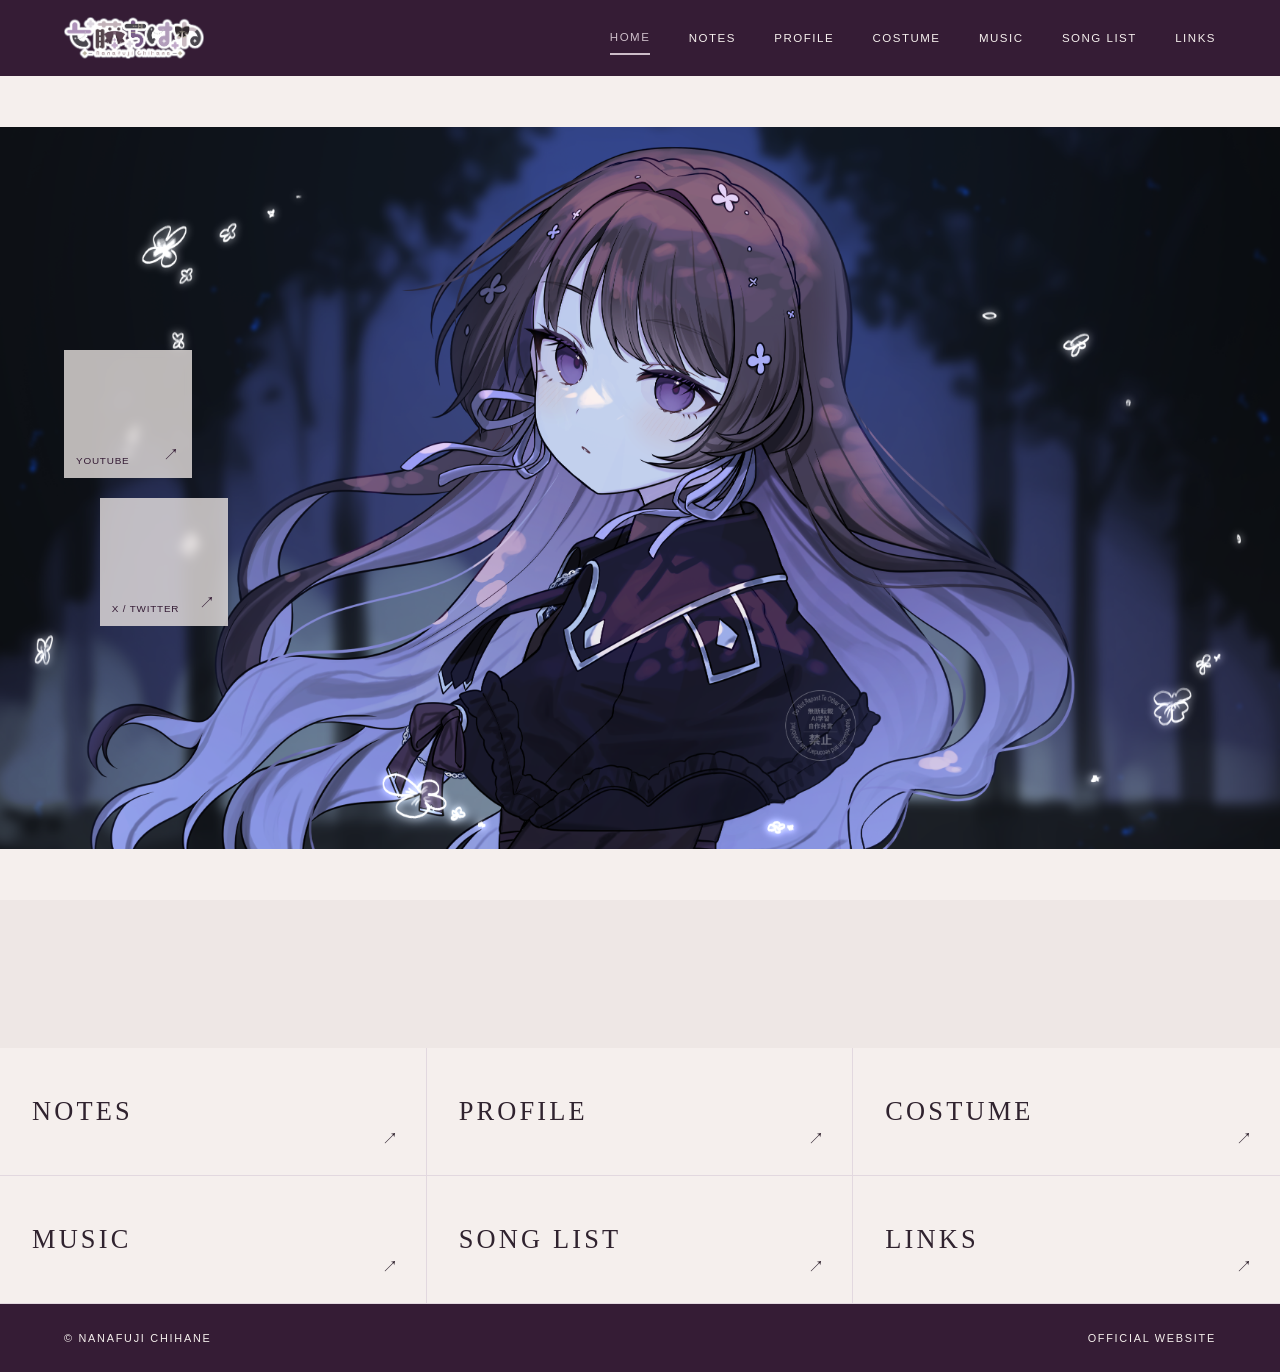
==== commit 6a314c86: "Add files via upload" ====
--- a/index.html
+++ b/index.html
@@ -103,27 +103,7 @@
 
 <style>
 /* HOME hero: text-only profile link and compact video zone */
-/* Restore the original main-visual blur-to-sharp loading effect. */
-.hero-scroll-stage .hero-art img {
-  filter: blur(12px);
-  transform: scale(1.035);
-  transition: filter 1.7s ease, transform 1.7s ease;
-}
-body.is-loaded .hero-scroll-stage .hero-art img {
-  filter: blur(0);
-  transform: scale(1);
-}
-/* PC：中央配置の translate を読み込み演出の transform で消さない */
-@media (min-width: 761px) {
-  .hero-scroll-stage .hero-art img {
-    left: 50%;
-    top: 50%;
-    transform: translate(-50%, -50%) scale(1.035);
-  }
-  body.is-loaded .hero-scroll-stage .hero-art img {
-    transform: translate(-50%, -50%) scale(1);
-  }
-}
+/* Hero image sizing and loading effect are controlled by assets/css/style.css. */
 .hero-profile-link {
   position: absolute;
   z-index: 4;
--- a/assets/css/style.css
+++ b/assets/css/style.css
@@ -1,100 +1,588 @@
-:root{--paper:#eee7e5;--paper2:#f5efed;--ink:#30232f;--plum:#351c35;--mauve:#a98eaa;--lavender:#cdbdc9;--muted:#796c78;--white:#fffaf8}
-*{box-sizing:border-box}html{scroll-behavior:smooth}body{margin:0;background:var(--paper);color:var(--ink);font-family:"Yu Mincho","Hiragino Mincho ProN",Georgia,serif}a{color:inherit;text-decoration:none}.wordmark{font-size:1.35rem;letter-spacing:.18em}.site-nav{display:flex;gap:clamp(16px,3vw,42px);align-items:center}.site-nav a,.eyebrow,.tag,.text-link,.menu-toggle{font-family:Arial,sans-serif;font-size:.72rem;letter-spacing:.13em}.site-nav a{padding:10px 0}.site-nav a.active{color:var(--plum);border-bottom:2px solid var(--plum)}.menu-toggle{display:none;border:0;background:var(--plum);color:white;padding:13px 20px}.hero{min-height:min(690px,calc(100vh - 76px));display:grid;grid-template-columns:1fr 1fr;background:var(--paper2)}.art-placeholder{background:linear-gradient(145deg,#4a3548,#241c27 60%,#8d7189);color:#f5efed;display:flex;align-items:center;justify-content:center;flex-direction:column;text-align:center;letter-spacing:.18em;position:relative;overflow:hidden}.art-placeholder:after{content:"";position:absolute;inset:0;background:radial-gradient(ellipse at 70% 30%,#b49ab055,transparent 45%)}.art-placeholder span,.art-placeholder small{position:relative;z-index:1}.art-placeholder span{font: .72rem Arial,sans-serif;letter-spacing:.2em}.art-placeholder small{font-size:.75rem;margin-top:12px;letter-spacing:.08em}.hero-copy{display:flex;flex-direction:column;justify-content:center;align-items:center;text-align:center;padding:70px 8vw}.eyebrow{letter-spacing:.22em;color:var(--muted);margin:0 0 20px}.hero h1{font-size:clamp(3.5rem,8vw,7rem);font-weight:400;letter-spacing:.16em;margin:0 0 30px}.lead{font-size:1.05rem;line-height:2.1;letter-spacing:.12em}.text-link{display:inline-block;margin-top:32px;padding-bottom:8px;border-bottom:1px solid var(--plum);letter-spacing:.16em}.text-link span{margin-left:12px}.home-grid{display:grid;grid-template-columns:1fr 1fr;gap:4vw;padding:8vw 5vw}.topics-preview,.song-preview{min-width:0}.section-heading{display:flex;justify-content:space-between;align-items:end;margin-bottom:28px}.section-heading h2,.song-preview h2,.page-title h1{font-size:2.5rem;font-weight:400;margin:0}.jp-label{margin:8px 0;color:var(--muted);letter-spacing:.12em}.news-row{display:grid;grid-template-columns:100px 75px 1fr;gap:14px;padding:17px 0;border-bottom:1px solid #b8a8b2;font-size:.88rem;align-items:center}.news-row time,.tag{font-size:.72rem;color:var(--muted)}.tag{letter-spacing:.12em}.song-preview{display:grid;grid-template-columns:36% 1fr;background:var(--paper2);min-height:280px}.song-art{min-height:280px}.song-preview-copy{padding:34px 28px;align-self:center}.muted{color:var(--muted);font-size:.88rem;line-height:1.8}.subpage{max-width:1200px;margin:auto;padding:76px 5vw 110px}.page-title{margin-bottom:55px}.page-title h1{font-size:clamp(3rem,7vw,5rem)}.profile-info h2{font-size:2.4rem;font-weight:400;letter-spacing:.1em}.profile-info p{line-height:2}.profile-info dl{display:grid;grid-template-columns:110px 1fr;gap:18px;margin-top:36px;font-size:.9rem}.profile-info dt{color:var(--muted);font: .7rem Arial,sans-serif;letter-spacing:.15em}.profile-info dd{margin:0}.wide-art{height:300px;margin-top:70px}.gallery-grid{display:grid;grid-template-columns:repeat(2,1fr);gap:48px 28px}.gallery-image{aspect-ratio:4/3}.gallery-grid figure{margin:0}.gallery-grid figcaption{display:flex;justify-content:space-between;gap:12px;padding-top:14px;font-size:.85rem}.gallery-grid figcaption span{color:var(--muted);font-size:.75rem}.note{margin-top:28px}.table-tools input{flex:1;min-width:0}.table-tools select{min-width:180px}.table-wrap{overflow-x:auto;background:var(--paper2)}.song-table{border-collapse:collapse;width:100%;min-width:700px;text-align:left}.song-table th,.song-table td{padding:17px 18px;border-bottom:1px solid #d5c9d0;font-size:.86rem}.song-table th{font-weight:400;color:var(--muted);font-size:.75rem;cursor:pointer}.song-table tbody tr:hover{background:#e8dfe5}.topic-list article{padding:28px 0;border-bottom:1px solid #c9bac4}.topic-list time{margin-right:20px;color:var(--muted);font-size:.8rem}.topic-list h2{font-size:1.2rem;font-weight:400}.topic-list p,.contact-content p{line-height:2}.contact-content{max-width:650px}.primary-link{display:inline-block;margin-top:20px;background:var(--plum);color:white;padding:16px 35px;font: .75rem Arial,sans-serif;letter-spacing:.15em}footer{padding:28px 5vw;background:var(--plum);color:var(--paper2);display:flex;justify-content:space-between;font: .68rem Arial,sans-serif;letter-spacing:.16em}
-
-
-.home-links{display:grid;grid-template-columns:repeat(3,1fr);background:var(--paper2)}
-.home-links>a{min-height:190px;padding:30px 32px;display:flex;flex-direction:column;align-items:flex-start;justify-content:center;gap:12px;border-right:1px solid #e2d8df;border-bottom:1px solid #e2d8df;position:relative}
-.home-links>a:nth-child(3n){border-right:0}.home-links strong{font-size:1.65rem;font-weight:400;letter-spacing:.12em}.home-links small{color:var(--muted);font-size:.8rem}.home-links b{position:absolute;right:28px;bottom:25px;font-weight:400}
-.notes-content section{padding:25px 0;border-bottom:1px solid #d5c9d0}.notes-content h2,.music-section h2,.costume-entry h2{font-size:1.25rem;font-weight:400;letter-spacing:.08em}.notes-content p{line-height:2}
-.costume-entry{margin:55px 0}.costume-grid{display:grid;grid-template-columns:1fr 1fr;gap:20px}.costume-grid .art-placeholder{min-height:360px}
-.music-section{margin:50px 0}.music-grid{display:grid;grid-template-columns:repeat(3,minmax(0,1fr));gap:24px}.music-item{display:flex;flex-direction:column;gap:10px}.music-item small{color:var(--muted)}.music-item .text-link{align-self:flex-start;margin-top:8px}
-
-
-.links-list{max-width:850px}.links-list a{display:grid;grid-template-columns:180px 1fr 30px;align-items:center;gap:20px;padding:25px 8px;background:var(--paper2);margin-bottom:10px}.links-list a:hover{background:#e5dbe3}.link-label{font-size:1.35rem;letter-spacing:.06em}.link-desc{font-size:.85rem;color:var(--muted)}.links-list b{font-weight:400;font-size:1.2rem}
-
-
+:root {
+  --paper: #eee7e5;
+  --paper2: #f5efed;
+  --ink: #30232f;
+  --plum: #351c35;
+  --mauve: #a98eaa;
+  --lavender: #cdbdc9;
+  --muted: #796c78;
+  --white: #fffaf8;
+}
+* {
+  box-sizing: border-box;
+}
+html {
+  scroll-behavior: smooth;
+}
+body {
+  margin: 0;
+  background: var(--paper);
+  color: var(--ink);
+  font-family: "Yu Mincho","Hiragino Mincho ProN",Georgia,serif;
+}
+a {
+  color: inherit;
+  text-decoration: none;
+}
+.wordmark {
+  font-size: 1.35rem;
+  letter-spacing: .18em;
+}
+.site-nav {
+  display: flex;
+  gap: clamp(16px,3vw,42px);
+  align-items: center;
+}
+.site-nav a,.eyebrow,.tag,.text-link,.menu-toggle {
+  font-family: Arial,sans-serif;
+  font-size: .72rem;
+  letter-spacing: .13em;
+}
+.site-nav a {
+  padding: 10px 0;
+}
+.site-nav a.active {
+  color: var(--lavender);
+  border-bottom: 2px solid var(--lavender);
+}
+.menu-toggle {
+  display: none;
+  border: 0;
+  background: var(--plum);
+  color: white;
+  padding: 13px 20px;
+}
+.hero {
+  min-height: min(690px,calc(100vh - 76px));
+  display: grid;
+  grid-template-columns: 1fr 1fr;
+  background: var(--paper2);
+}
+.art-placeholder {
+  background: linear-gradient(145deg,#4a3548,#241c27 60%,#8d7189);
+  color: #f5efed;
+  display: flex;
+  align-items: center;
+  justify-content: center;
+  flex-direction: column;
+  text-align: center;
+  letter-spacing: .18em;
+  position: relative;
+  overflow: hidden;
+}
+.art-placeholder:after {
+  content: "";
+  position: absolute;
+  inset: 0;
+  background: radial-gradient(ellipse at 70% 30%,#b49ab055,transparent 45%);
+}
+.art-placeholder span,.art-placeholder small {
+  position: relative;
+  z-index: 1;
+}
+.art-placeholder span {
+  font: .72rem Arial,sans-serif;
+  letter-spacing: .2em;
+}
+.art-placeholder small {
+  font-size: .75rem;
+  margin-top: 12px;
+  letter-spacing: .08em;
+}
+.hero-copy {
+  display: flex;
+  flex-direction: column;
+  justify-content: center;
+  align-items: center;
+  text-align: center;
+  padding: 70px 8vw;
+}
+.eyebrow {
+  letter-spacing: .22em;
+  color: var(--muted);
+  margin: 0 0 20px;
+}
+.hero h1 {
+  font-size: clamp(3.5rem,8vw,7rem);
+  font-weight: 400;
+  letter-spacing: .16em;
+  margin: 0 0 30px;
+}
+.lead {
+  font-size: 1.05rem;
+  line-height: 2.1;
+  letter-spacing: .12em;
+}
+.text-link {
+  display: inline-block;
+  margin-top: 32px;
+  padding-bottom: 8px;
+  border-bottom: 1px solid var(--plum);
+  letter-spacing: .16em;
+}
+.text-link span {
+  margin-left: 12px;
+}
+.home-grid {
+  display: grid;
+  grid-template-columns: 1fr 1fr;
+  gap: 4vw;
+  padding: 8vw 5vw;
+}
+.topics-preview,.song-preview {
+  min-width: 0;
+}
+.section-heading {
+  display: flex;
+  justify-content: space-between;
+  align-items: end;
+  margin-bottom: 28px;
+}
+.section-heading h2,.song-preview h2,.page-title h1 {
+  font-size: 2.5rem;
+  font-weight: 400;
+  margin: 0;
+}
+.jp-label {
+  margin: 8px 0;
+  color: var(--muted);
+  letter-spacing: .12em;
+}
+.news-row {
+  display: grid;
+  grid-template-columns: 100px 75px 1fr;
+  gap: 14px;
+  padding: 17px 0;
+  border-bottom: 1px solid #b8a8b2;
+  font-size: .88rem;
+  align-items: center;
+}
+.news-row time,.tag {
+  font-size: .72rem;
+  color: var(--muted);
+}
+.tag {
+  letter-spacing: .12em;
+}
+.song-preview {
+  display: grid;
+  grid-template-columns: 36% 1fr;
+  background: var(--paper2);
+  min-height: 280px;
+}
+.song-art {
+  min-height: 280px;
+}
+.song-preview-copy {
+  padding: 34px 28px;
+  align-self: center;
+}
+.muted {
+  color: var(--muted);
+  font-size: .88rem;
+  line-height: 1.8;
+}
+.subpage {
+  max-width: 1200px;
+  margin: auto;
+  padding: 76px 5vw 110px;
+}
+.page-title {
+  margin-bottom: 55px;
+}
+.page-title h1 {
+  font-size: clamp(3rem,7vw,5rem);
+}
+.profile-info h2 {
+  font-size: 2.4rem;
+  font-weight: 400;
+  letter-spacing: .1em;
+}
+.profile-info p {
+  line-height: 2;
+}
+.profile-info dl {
+  display: grid;
+  grid-template-columns: 110px 1fr;
+  gap: 18px;
+  margin-top: 36px;
+  font-size: .9rem;
+}
+.profile-info dt {
+  color: var(--muted);
+  font: .7rem Arial,sans-serif;
+  letter-spacing: .15em;
+}
+.profile-info dd {
+  margin: 0;
+}
+.wide-art {
+  height: 300px;
+  margin-top: 70px;
+}
+.gallery-grid {
+  display: grid;
+  grid-template-columns: repeat(2,1fr);
+  gap: 48px 28px;
+}
+.gallery-image {
+  aspect-ratio: 4/3;
+}
+.gallery-grid figure {
+  margin: 0;
+}
+.gallery-grid figcaption {
+  display: flex;
+  justify-content: space-between;
+  gap: 12px;
+  padding-top: 14px;
+  font-size: .85rem;
+}
+.gallery-grid figcaption span {
+  color: var(--muted);
+  font-size: .75rem;
+}
+.note {
+  margin-top: 28px;
+}
+.table-tools input {
+  flex: 1;
+  min-width: 0;
+}
+.table-tools select {
+  min-width: 180px;
+}
+.table-wrap {
+  overflow-x: auto;
+  background: var(--paper2);
+}
+.song-table {
+  border-collapse: collapse;
+  width: 100%;
+  min-width: 700px;
+  text-align: left;
+}
+.song-table th,.song-table td {
+  padding: 17px 18px;
+  border-bottom: 1px solid #d5c9d0;
+  font-size: .86rem;
+}
+.song-table th {
+  font-weight: 400;
+  color: var(--muted);
+  font-size: .75rem;
+  cursor: pointer;
+}
+.song-table tbody tr:hover {
+  background: #e8dfe5;
+}
+.topic-list article {
+  padding: 28px 0;
+  border-bottom: 1px solid #c9bac4;
+}
+.topic-list time {
+  margin-right: 20px;
+  color: var(--muted);
+  font-size: .8rem;
+}
+.topic-list h2 {
+  font-size: 1.2rem;
+  font-weight: 400;
+}
+.topic-list p,.contact-content p {
+  line-height: 2;
+}
+.contact-content {
+  max-width: 650px;
+}
+.primary-link {
+  display: inline-block;
+  margin-top: 20px;
+  background: var(--plum);
+  color: white;
+  padding: 16px 35px;
+  font: .75rem Arial,sans-serif;
+  letter-spacing: .15em;
+}
+footer {
+  padding: 28px 5vw;
+  background: var(--plum);
+  color: var(--paper2);
+  display: flex;
+  justify-content: space-between;
+  font: .68rem Arial,sans-serif;
+  letter-spacing: .16em;
+}
+.home-links {
+  display: grid;
+  grid-template-columns: repeat(3, minmax(0, 1fr));
+  background: var(--paper2);
+}
+.home-links>a {
+  min-height: 190px;
+  padding: 30px 32px;
+  display: flex;
+  flex-direction: column;
+  align-items: flex-start;
+  justify-content: center;
+  gap: 12px;
+  border-right: 1px solid #e2d8df;
+  border-bottom: 1px solid #e2d8df;
+  position: relative;
+}
+.home-links>a:nth-child(3n) {
+  border-right: 0;
+}
+.home-links strong {
+  font-size: 1.65rem;
+  font-weight: 400;
+  letter-spacing: .12em;
+}
+.home-links small {
+  color: var(--muted);
+  font-size: .8rem;
+}
+.home-links b {
+  position: absolute;
+  right: 28px;
+  bottom: 25px;
+  font-weight: 400;
+}
+.notes-content section {
+  padding: 25px 0;
+  border-bottom: 1px solid #d5c9d0;
+}
+.notes-content h2,.music-section h2,.costume-entry h2 {
+  font-size: 1.25rem;
+  font-weight: 400;
+  letter-spacing: .08em;
+}
+.notes-content p {
+  line-height: 2;
+}
+.costume-entry {
+  margin: 55px 0;
+}
+.costume-grid {
+  display: grid;
+  grid-template-columns: 1fr 1fr;
+  gap: 20px;
+}
+.costume-grid .art-placeholder {
+  min-height: 360px;
+}
+.music-section {
+  margin: 50px 0;
+}
+.music-grid {
+  display: grid;
+  grid-template-columns: repeat(3,minmax(0,1fr));
+  gap: 24px;
+}
+.music-item {
+  display: flex;
+  flex-direction: column;
+  gap: 10px;
+}
+.music-item small {
+  color: var(--muted);
+}
+.music-item .text-link {
+  align-self: flex-start;
+  margin-top: 8px;
+}
+.links-list {
+  max-width: 850px;
+}
+.links-list a {
+  display: grid;
+  grid-template-columns: 180px 1fr 30px;
+  align-items: center;
+  gap: 20px;
+  padding: 25px 8px;
+  background: var(--paper2);
+  margin-bottom: 10px;
+}
+.links-list a:hover {
+  background: #e5dbe3;
+}
+.link-label {
+  font-size: 1.35rem;
+  letter-spacing: .06em;
+}
+.link-desc {
+  font-size: .85rem;
+  color: var(--muted);
+}
+.links-list b {
+  font-weight: 400;
+  font-size: 1.2rem;
+}
 /* Refinements: compact home hero, costume proportions, denser song table */
-.hero-copy-minimal{gap:4px}
-.hero-copy-minimal .eyebrow{margin:0;color:var(--muted)}
-.hero-copy-minimal .text-link{margin-top:18px}
-.profile-costume-link{display:flex;justify-content:space-between;align-items:center;margin-top:65px;padding:26px 30px;background:var(--paper2)}
-.profile-costume-link span{display:flex;flex-direction:column;gap:8px}
-.profile-costume-link strong{font-size:1.25rem;font-weight:400;letter-spacing:.12em}
-.profile-costume-link small{color:var(--muted);font-size:.85rem}
-.profile-costume-link b{font-size:1.3rem;font-weight:400}
-.costume-grid .costume-fullbody{aspect-ratio:2/3;min-height:0}
-
-.music-section:first-of-type .music-grid{grid-template-columns:minmax(220px, 1fr)}
-
-.song-table-compact{min-width:640px}
-.song-table-compact th,.song-table-compact td{padding:9px 12px;font-size:.78rem;line-height:1.35}
-.song-table-compact th{font-size:.69rem;white-space:nowrap}
-
-
+.hero-copy-minimal {
+  gap: 4px;
+}
+.hero-copy-minimal .eyebrow {
+  margin: 0;
+  color: var(--muted);
+}
+.hero-copy-minimal .text-link {
+  margin-top: 18px;
+}
+.profile-costume-link {
+  display: flex;
+  justify-content: space-between;
+  align-items: center;
+  margin-top: 65px;
+  padding: 26px 30px;
+  background: var(--paper2);
+}
+.profile-costume-link span {
+  display: flex;
+  flex-direction: column;
+  gap: 8px;
+}
+.profile-costume-link strong {
+  font-size: 1.25rem;
+  font-weight: 400;
+  letter-spacing: .12em;
+}
+.profile-costume-link small {
+  color: var(--muted);
+  font-size: .85rem;
+}
+.profile-costume-link b {
+  font-size: 1.3rem;
+  font-weight: 400;
+}
+.costume-grid .costume-fullbody {
+  aspect-ratio: 2/3;
+  min-height: 0;
+}
+.music-section:first-of-type .music-grid {
+  grid-template-columns: minmax(220px, 1fr);
+}
+.song-table-compact {
+  min-width: 640px;
+}
+.song-table-compact th,.song-table-compact td {
+  padding: 9px 12px;
+  font-size: .78rem;
+  line-height: 1.35;
+}
+.song-table-compact th {
+  font-size: .69rem;
+  white-space: nowrap;
+}
 /* Latest refinements */
-.zoomable{cursor:zoom-in;position:relative}
-.zoomable:before{content:"クリックで拡大";position:absolute;z-index:2;right:12px;bottom:12px;padding:8px 11px;background:#241c27bb;color:#fff;font: .65rem Arial,sans-serif;letter-spacing:.08em}
-.lightbox{display:none;position:fixed;z-index:100;inset:0;background:#17121beF;align-items:center;justify-content:center;padding:5vh 5vw}
-.lightbox.open{display:flex}
-.lightbox-content{width:100%;height:100%;display:flex;align-items:center;justify-content:center}
-
-.lightbox-content .costume-fullbody{height:90vh;aspect-ratio:2/3}
-.lightbox-content .costume-sheet{width:min(92vw,1200px);aspect-ratio:3/2}
-.lightbox-close{position:absolute;top:18px;right:24px;border:0;background:transparent;color:white;font-size:2.5rem;cursor:pointer}
-.music-grid-covers{grid-template-columns:repeat(3,minmax(0,1fr))grid-template-columns:repeat(3,minmax(0,1fr))}
-.music-cover{aspect-ratio:1/1aspect-ratio:16/9}
-.songs-page-title{margin-bottom:28px}
-.songs-page-title h1{font-size:clamp(2.2rem,5vw,3.4rem)}
-.songs-page-title .muted{margin:8px 0 0;font-size:.8rem}
-
-
-/* Costume side-by-side proportions: both images share the same displayed height */
-
-/* Slightly tighter song search controls */
-.table-tools input,.table-tools select{background:var(--paper2);border:1px solid #c8b9c3;border-radius:0;padding:14px 16px;color:var(--ink);font:inheritpadding:9px 13px;min-height:42px}
-.table-tools{display:flex;gap:12px;margin-bottom:20pxgap:10px;margin-bottom:16px}
-
-
-/* HOME メインビジュアルの表示サイズ調整 */
-.hero-art {min-height:580px
-  min-height: 0;
-  height: min(580px, calc(100vh - 76px));
-  overflow: hidden;
-}
-
-.hero-art img {
-  display: block;
+.zoomable {
+  cursor: zoom-in;
+  position: relative;
+}
+.zoomable:before {
+  content: "クリックで拡大";
+  position: absolute;
+  z-index: 2;
+  right: 12px;
+  bottom: 12px;
+  padding: 8px 11px;
+  background: #241c27bb;
+  color: #fff;
+  font: .65rem Arial,sans-serif;
+  letter-spacing: .08em;
+}
+.lightbox {
+  display: none;
+  position: fixed;
+  z-index: 100;
+  inset: 0;
+  background: #17121beF;
+  align-items: center;
+  justify-content: center;
+  padding: 5vh 5vw;
+}
+.lightbox.open {
+  display: flex;
+}
+.lightbox-content {
   width: 100%;
   height: 100%;
-  object-fit: cover;
-  object-position: center;
-}
-
-
-
-
-
-
+  display: flex;
+  align-items: center;
+  justify-content: center;
+}
+.lightbox-content .costume-fullbody {
+  height: 90vh;
+  aspect-ratio: 2/3;
+}
+.lightbox-content .costume-sheet {
+  width: min(92vw,1200px);
+  aspect-ratio: 3/2;
+}
+.lightbox-close {
+  position: absolute;
+  top: 18px;
+  right: 24px;
+  border: 0;
+  background: transparent;
+  color: white;
+  font-size: 2.5rem;
+  cursor: pointer;
+}
+.music-grid-covers {
+  grid-template-columns: repeat(3, minmax(0, 1fr));
+}
+.music-cover {
+  aspect-ratio: 16 / 9;
+}
+.songs-page-title {
+  margin-bottom: 28px;
+}
+.songs-page-title h1 {
+  font-size: clamp(2.2rem,5vw,3.4rem);
+}
+.songs-page-title .muted {
+  margin: 8px 0 0;
+  font-size: .8rem;
+}
+/* Costume side-by-side proportions: both images share the same displayed height */
+/* Slightly tighter song search controls */
+.table-tools input,.table-tools select {
+  background: var(--paper2);
+  border: 1px solid #c8b9c3;
+  border-radius: 0;
+  padding: 9px 13px;
+  color: var(--ink);
+  font: inherit;
+  min-height: 42px;
+}
+.table-tools {
+  display: flex;
+  gap: 10px;
+  margin-bottom: 16px;
+  margin-bottom: 16px;
+}
+/* HOME メインビジュアルの表示サイズ調整 */
 /* PROFILEの画像を左上に揃える */
-.profile-layout {display:grid;grid-template-columns:1fr 1fr;gap:7vw;align-items:center
+.profile-layout {
+  display: grid;
+  grid-template-columns: 1fr 1fr;
+  gap: 7vw;
   align-items: start;
 }
-
-.profile-art {min-height:560px
+.profile-art {
+  min-height: 0;
   overflow: hidden;
   min-height: 0;
-
   align-self: start;
   height: auto;
 }
-
 .profile-art img {
   display: block;
   width: 100%;
   height: 100%;
   object-fit: contain;
   object-position: center;
-
   display: block;
   width: 100%;
   height: auto;
@@ -103,8 +591,6 @@
 .profile-info h3 {
   margin-top: 24px;
 }
-
-
 /* Costume images */
 .costume-grid .art-placeholder img {
   display: block;
@@ -114,8 +600,14 @@
   height: 100%;
   object-fit: contain;
 }
-
-.lightbox-content .art-placeholder {width:auto;height:auto;max-width:92vw;max-height:90vh;aspect-ratio:initial;min-height:0;flex:0 1 auto;padding:8vw
+.lightbox-content .art-placeholder {
+  width: auto;
+  height: auto;
+  max-width: 92vw;
+  max-height: 90vh;
+  aspect-ratio: initial;
+  min-height: 0;
+  flex: 0 1 auto;
   padding: 0;
 }
 /* COSTUME 拡大表示の画像切れ対策 */
@@ -129,7 +621,6 @@
   min-height: 0;
   padding: 0;
 }
-
 .lightbox-content .costume-fullbody img,
 .lightbox-content .costume-sheet img {
   display: block;
@@ -142,7 +633,6 @@
 .costume-switcher {
   position: relative;
 }
-
 .costume-switcher button {
   position: absolute;
   z-index: 3;
@@ -156,159 +646,45 @@
   height: 48px;
   cursor: pointer;
 }
-
-.costume-prev { left: 8px; }
-.costume-next { right: 8px; }
-
+.costume-prev {
+  left: 8px;
+}
+.costume-next {
+  right: 8px;
+}
 .costume-switcher img {
   cursor: zoom-in;
 }
 /* 三面図の表示枠を画像の比率に合わせる */
-.costume-grid .costume-sheet {aspect-ratio:3/2;min-height:0
+.costume-grid .costume-sheet {
+  aspect-ratio: 3/2;
+  min-height: 0;
   aspect-ratio: auto;
   height: auto;
   min-height: 0;
   padding: 0;
   background: transparent;
 }
-
 .costume-grid .costume-sheet img {
   display: block;
   width: 100%;
   height: auto;
   object-fit: contain;
 }
-
 /* HOME scroll reveal */
-
-
-
-
-
-
-
-
-
-
-
-
-
-
 /* HOME：透かしのようなPROFILEパネル */
-
-
-.hero-scroll-stage .hero-art {
-  position: absolute;
-  inset: 0 auto 0 0;
-  width: 100%;
-  height: 100%;
-  min-height: 0;
-  overflow: hidden;
-  transition: width .8s ease;
-
-  width: 100%;
-  height: 100%;
-  z-index: 0;
-}
-
-.hero-scroll-stage.is-revealed .hero-art {
-  width: 50%;
-
-  width: 100%;
-}
-
-
-
-
-
-
-
 /* HOME メインビジュアルの高さを少し抑える */
-
-
-
-
 /* HOME 最終レイアウト調整 */
-
-
 /* PROFILEの半透明パネル */
-
-
-
-
 /* スマートフォン */
-
-
 /* ヘッダーをスクロール中も固定 */
-
-
 /* PROFILEパネルの形状を調整 */
-
-
 /* PROFILEパネルもホバー時に濃いプラム色へ */
-
-
-.hero-scroll-stage .hero-copy:hover {
-  background: var(--plum);
-  color: var(--paper2);
-}
-
-.hero-scroll-stage .hero-copy:hover .eyebrow {
-  color: var(--lavender);
-}
-
-.hero-scroll-stage .hero-copy:hover .text-link {
-  color: var(--paper2);
-  border-bottom-color: var(--paper2);
-}
-
-.hero-scroll-stage.is-revealed .hero-copy {
-  opacity: 1;
-  transform: translateY(0);
-  pointer-events: auto;
-
-  opacity: 1;
-  transform: translateY(0);
-  pointer-events: auto;
-
-  transform: translateY(-50%);
-
-  transform: translateY(-50%);
-}
-
 /* スマートフォン */
-
-
 /* HOME ヘッダーの色と余白調整 */
-
 /* 上部ナビゲーションの背景色 */
-
-
 /* メインビジュアル上部の隙間をなくす */
-.hero-scroll-stage {
-  position: sticky;
-  top: 76px;
-  height: calc(100vh - 76px);
-  min-height: 400px;
-  overflow: hidden;
-  background: var(--paper2);
-
-  overflow: visible;
-
-  height: 82vh;
-  min-height: 480px;
-  max-height: 760px;
-  margin-top: 28px;
-
-  height: 75vh;
-  min-height: 440px;
-  max-height: 680px;
-
-  margin-top: 0;
-}
-
 /* スマートフォンでも隙間をなくす */
-
 /* HOME ヘッダー：常時表示 */
 .site-header {
   height: 76px;
@@ -318,27 +694,23 @@
   justify-content: space-between;
   position: sticky;
   top: 0;
-  z-index: 100;
+  z-index: 1000;
   background: var(--plum);
   color: var(--paper2);
 }
-
 .site-header .site-nav a.active {
   color: var(--lavender);
   border-bottom-color: var(--lavender);
 }
-
 /* Purple accent color */
 .music-video-item .text-link {
   color: var(--plum);
   border-bottom-color: var(--plum);
 }
-
 .music-more {
   color: var(--plum);
   border-color: var(--plum);
 }
-
 .music-more:hover {
   color: var(--plum);
   border-color: var(--plum);
@@ -348,179 +720,11 @@
   color: var(--mauve) !important;
   border-bottom-color: var(--mauve) !important;
 }
-
-
 /* HOME：左側にYouTube・Xの小さなリンクパネル */
-.hero-scroll-stage .hero-social-links {
-  position: absolute;
-  z-index: 2;
-  left: 13%;
-  top: 50%;
-  width: clamp(76px, 10vw, 132px);
-  display: flex;
-  flex-direction: column;
-  gap: clamp(14px, 2vw, 26px);
-  transform: translateY(-50%);
-}
-
-
-
-
-
-.hero-scroll-stage .hero-social-link b {
-  font-size: 1rem;
-  font-weight: 400;
-}
-
-.hero-scroll-stage.is-revealed .hero-social-link {
-  opacity: 1;
-  pointer-events: auto;
-  transform: translateY(0);
-}
-
-.hero-scroll-stage .hero-social-link:hover {
-  background: var(--plum);
-  color: var(--paper2);
-}
-
-
-
 /* HOME：下部メニューまでのスクロール距離を少し短縮（PC） */
-.hero-scroll-scene {
-  height: 190vh;
-  position: relative;
-
-  height: 108vh;
-}
-
-
-
-
 /* HOME：メインビジュアルをぼかしから鮮明に */
-.hero-scroll-stage .hero-art img {
-  filter: blur(12px);
-  transform: scale(1.035);
-  transition: filter 1.7s ease, transform 1.7s ease;
-}
-
-body.is-loaded .hero-scroll-stage .hero-art img {
-  filter: blur(0);
-  transform: scale(1);
-}
-
 /* HOME：リンクパネルを下から順番に表示 */
-.hero-scroll-stage .hero-social-link {
-  position: relative;
-  display: flex;
-  align-items: flex-end;
-  justify-content: space-between;
-  width: 100%;
-  aspect-ratio: 1 / 1;
-  padding: 12px;
-  border-radius: 0;
-  background: rgba(238, 231, 229, 0.78);
-  color: var(--plum);
-  backdrop-filter: blur(5px);
-  -webkit-backdrop-filter: blur(5px);
-  font: 0.62rem Arial, sans-serif;
-  letter-spacing: 0.08em;
-  opacity: 0;
-  pointer-events: none;
-  transform: translateY(18px);
-  transition: opacity .7s ease, transform .7s ease, background .2s, color .2s;
-
-  transform: translateY(42px);
-  transition:
-    opacity .65s ease,
-    transform .65s cubic-bezier(.22,.7,.25,1),
-    background .2s ease,
-    color .2s ease;
-}
-
-.hero-scroll-stage .hero-social-youtube {
-  transition-delay: 0s, 0s, 0s, 0s;
-}
-
-.hero-scroll-stage .hero-social-x {
-  width: 100%;
-  align-self: flex-start;
-  margin-left: 42%;
-  margin-top: 2px;
-  position: relative;
-  left: 0;
-  top: 0;
-
-  transition-delay: 0s, .22s, 0s, 0s;
-}
-
-.hero-scroll-stage .hero-copy {
-  position: absolute;
-  top: 0;
-  right: 0;
-  width: 50%;
-  height: 100%;
-  opacity: 0;
-  transform: translateY(18px);
-  pointer-events: none;
-  transition: opacity .7s ease, transform .7s ease;
-
-  z-index: 2;
-  top: -6%;
-  right: 17%;
-  width: 18%;
-  height: 112%;
-  padding: 30px 12px;
-  background: rgba(238, 231, 229, 0.78);
-  backdrop-filter: blur(5px);
-  -webkit-backdrop-filter: blur(5px);
-  opacity: 0;
-  transform: translateY(18px);
-  pointer-events: none;
-
-  top: 50%;
-  right: 8%;
-  width: clamp(220px, 24vw, 320px);
-  height: auto;
-  aspect-ratio: 1 / 1;
-  padding: 24px;
-  background: rgba(238, 231, 229, 0.76);
-  transform: translateY(calc(-50% + 18px));
-
-  top: 50%;
-  bottom: auto;
-  right: 5%;
-  width: clamp(220px, 23vw, 300px);
-  height: auto;
-  min-height: 0;
-  aspect-ratio: 1 / 1;
-  padding: 20px;
-  display: flex;
-  align-items: center;
-  justify-content: center;
-  transform: translateY(calc(-50% + 18px));
-
-  transition: opacity .7s ease, transform .7s ease, background .2s, color .2s;
-
-  transition:
-    opacity .65s ease .44s,
-    transform .65s cubic-bezier(.22,.7,.25,1) .44s,
-    background .2s ease,
-    color .2s ease;
-}
-
-@media (prefers-reduced-motion: reduce) {
-  .hero-scroll-stage .hero-art img,
-  .hero-scroll-stage .hero-social-link,
-  .hero-scroll-stage .hero-copy {
-    transition-duration: .01ms !important;
-    transition-delay: 0ms !important;
-  }
-}
-
-
 /* NOTES：Google Docs連携表示 */
-
-
 .notes-content > h2 {
   margin: 48px 0 18px;
   padding-bottom: 12px;
@@ -531,7 +735,6 @@
 .notes-content > h2:first-child {
   margin-top: 0;
 }
-
 .notes-content > h4 {
   margin: 24px 0 10px;
   font-size: 1.02rem;
@@ -556,15 +759,10 @@
   margin-top: 4px;
   margin-bottom: 8px;
 }
-
 .notes-error[hidden] {
   display: none;
 }
-
-
-
 /* NOTES：冒頭案内と目次リンクの視認性 */
-
 .notes-intro p {
   margin: 7px 0;
   line-height: 1.9;
@@ -580,25 +778,18 @@
   color: var(--muted);
   font-size: .78rem;
 }
-
 .notes-toc-title {
   display: inline-block;
   padding-bottom: 5px;
   border-bottom: 1px solid var(--plum);
   color: var(--ink);
 }
-
-
-
-
-
 /* NOTES：目次をリンクとして分かりやすく */
 .notes-toc a {
   text-decoration: underline;
   text-decoration-color: #b8a8b2;
   text-decoration-thickness: 1px;
   text-underline-offset: 4px;
-
   text-decoration: underline !important;
   text-decoration-color: var(--mauve) !important;
   text-decoration-thickness: 1px;
@@ -606,84 +797,58 @@
 }
 .notes-toc a:hover {
   text-decoration-color: var(--plum);
-
   text-decoration-color: var(--plum) !important;
 }
-
 /* NOTES：見出し2（Docsの見出し2）の下に区切り線 */
 .notes-content > h3 {
   margin: 32px 0 12px;
   font-size: 1.18rem;
   letter-spacing: .06em;
-
   padding-bottom: 13px;
   margin-bottom: 20px;
   border-bottom: 1px solid #c9bac4;
 }
-
-
 /* NOTES：目次と本文の間に余白を追加 */
-
-
-
-
 /* NOTES：見出しは明朝、本文・目次は読みやすいゴシック */
 .notes-intro,
 .notes-toc,
 .notes-content,
 .notes-error {
-  font-family:
-    "Noto Sans JP",
+  font-family: "Noto Sans JP",
     "Yu Gothic",
     "Hiragino Kaku Gothic ProN",
     "Meiryo",
     sans-serif;
   font-weight: 400;
 }
-
 .notes-intro {
   margin-top: 22px;
   color: var(--ink);
-
   font-size: 15px;
   line-height: 1.9;
 }
-
 .notes-toc {
   margin-top: 34px;
-
   margin-bottom: 76px;
-
   font-size: 14px;
   line-height: 1.85;
 }
-
-
-
 .notes-content > p,
 .notes-content .notes-list {
   font-size: 16px;
   line-height: 1.95;
   font-weight: 400;
 }
-
 /* 見出しはサイト全体と同じ明朝体を維持 */
-
-
 .notes-error {
   max-width: 850px;
   padding: 18px 20px;
   border-left: 3px solid var(--plum);
   background: var(--paper2);
   line-height: 1.9;
-
   font-size: 14px;
   line-height: 1.9;
 }
-
-
-
-
 /* NOTES：冒頭案内・目次は通常の明朝体 */
 .notes-intro,
 .notes-toc,
@@ -692,257 +857,288 @@
   font-family: "Yu Mincho", "Hiragino Mincho ProN", "Noto Serif JP", Georgia, serif;
   font-weight: 400;
 }
-
 /* NOTES：本文ゴシックは一段階細く */
-
-
 /* 見出しは明朝体を維持し、少し太く */
-
-
 /* 本文の太さをブラウザ側で過度に補正しない */
-.notes-content {max-width:850px
+.notes-content {
   max-width: 850px;
-
   font-size: 16px;
   line-height: 1.95;
-
   -webkit-font-smoothing: antialiased;
   text-rendering: optimizeLegibility;
 }
-
-
 /* NOTES：文字の太さを再調整 */
 .notes-content > h2,
 .notes-content > h3,
 .notes-content > h4 {
   font-weight: 400;
   line-height: 1.7;
-
   font-family: "Yu Mincho", "Hiragino Mincho ProN", Georgia, serif;
   font-weight: 400;
-
   font-family: "Yu Mincho", "Hiragino Mincho ProN", "Noto Serif JP", Georgia, serif;
   font-weight: 600;
-
   font-weight: 700;
 }
-
 .notes-content,
 .notes-content > p,
 .notes-content .notes-list,
 .notes-content .notes-list li {
-  font-family:
-    "Noto Sans JP",
+  font-family: "Noto Sans JP",
     "Yu Gothic",
     "Hiragino Kaku Gothic ProN",
     "Meiryo",
     sans-serif;
   font-weight: 300;
-
-  font-weight: 400;
-}
-
-
+  font-weight: 400;
+}
 /* HOME lower navigation hover */
 .home-links > a strong,
 .home-links > a b {
   transition: color 0.2s ease;
 }
-
-
-
-
 /* HOME bottom links: hover treatment matched to the main tiles on LINKS */
-
-
 .home-links > a:focus-visible {
   outline: 2px solid var(--plum, #351c35);
   outline-offset: -2px;
 }
-
-
 /* COSTUME：最後の衣装とフッターの間隔を調整 */
 .costume-page {
   padding-bottom: 48px;
 }
-
-
-
-
 /* COSTUME：フッターを画面下端に配置し、全幅で表示 */
 .costume-page-body {
   min-height: 100vh;
   display: flex;
   flex-direction: column;
 }
-
 .costume-page-body .costume-page {
   flex: 1 0 auto;
   width: 100%;
 }
-
 .costume-page-body footer {
   flex-shrink: 0;
 }
-
-
 /* HOME下部リンク：濃いプラム背景＋明るい文字で読みやすく */
 .home-links > a:hover,
 .home-links > a:focus-visible {
   background: var(--mauve, #a98eaa);
   color: var(--ink, #30232f);
-
   background-color: var(--plum, #351c35);
   color: var(--white, #fffaf8);
 }
-
 .home-links > a:hover strong,
 .home-links > a:hover b,
 .home-links > a:focus-visible strong,
 .home-links > a:focus-visible b {
   color: var(--mauve);
-
   color: var(--white, #fffaf8);
 }
 /* スマートフォン：ヘッダーを画面幅いっぱいにする */
-
-
 /* ========================================
    HOME：スマートフォン専用レイアウト調整
    ======================================== */
-
-
-
 /* =====================================================
    HOME mobile layout — clean, image-first structure
    ===================================================== */
-
-
-
 /* =====================================================
    HOME mobile: square-ish hero frame + overlay links
    ===================================================== */
-
-
-
 /* HOME bottom navigation: reduce tile height on desktop and mobile */
 .home-links > a {
   transition: background-color .2s ease, color .2s ease;
-
   min-height: 128px !important;
   padding-top: 18px !important;
   padding-bottom: 18px !important;
   gap: 8px !important;
 }
-
-
-
-
 /* HOME mobile: keep YouTube / X buttons square like desktop */
-
-
-
 /* HOME mobile: hard-lock YouTube / X buttons to equal width and height */
-
-
-
-
 /* HOME mobile: SNS link labels have more breathing room inside square buttons */
-
-
-
 /* HOME mobile: slightly reduce the arrow mark in SNS square links */
-@media (max-width: 760px) {.menu-toggle{display:block}.site-nav{display:none;position:absolute;z-index:10;top:70px;left:6px;right:6px;background:var(--plum);padding:28px;flex-direction:column;align-items:stretch;gap:4px}.site-nav.open{display:flex}.site-nav a{color:var(--paper2);padding:14px 4px;border-bottom:1px solid #ffffff25}.site-nav a.active{color:var(--lavender);border-bottom-color:var(--lavender)}.hero{display:flex;flex-direction:column;min-height:0;margin:0 6px}.hero-copy{min-height:340px;padding:55px 20px}.hero h1{font-size:4rem}.home-grid{grid-template-columns:1fr;gap:55px;padding:65px 20px}.news-row{grid-template-columns:85px 58px 1fr;gap:8px;font-size:.78rem}.song-preview{grid-template-columns:34% 1fr}.song-art{min-height:250px}.song-preview-copy{padding:22px 16px}.song-preview h2{font-size:1.8rem}.song-preview-copy .muted{font-size:.75rem}.subpage{padding:55px 20px 80px}.page-title{margin-bottom:38px}.profile-layout{grid-template-columns:1fr;gap:35px}.profile-art{min-height:110vw;max-height:520px}.profile-info dl{grid-template-columns:90px 1fr}.wide-art{height:220px;margin-top:45px}.gallery-grid{grid-template-columns:1fr;gap:32px}.gallery-grid figcaption{flex-direction:column;gap:5px}.table-tools{flex-direction:column}.table-tools select{width:100%}.song-table th,.song-table td{padding:14px 12px}footer{padding:24px 20px;font-size:.6rem}.home-links>a{min-height:155px;padding:22px 18px}.home-links>a:nth-child(3n){border-right:1px solid #e2d8df}.home-links>a:nth-child(2n){border-right:0}.home-links strong{font-size:1.25rem}.costume-grid{grid-template-columns:1fr}.costume-grid .art-placeholder{min-height:300px}.music-grid{grid-template-columns:1fr 1fr}.links-list a{grid-template-columns:1fr 25px;gap:6px 12px;padding:20px 16px}.link-label{font-size:1.15rem}.link-desc{grid-column:1}.links-list b{grid-column:2;grid-row:1/3}
- .profile-costume-link{margin-top:45px;padding:22px 18px}
- .costume-grid .costume-fullbody{aspect-ratio:2/3;min-height:0;max-height:560px}
- .costume-grid .costume-sheet{aspect-ratio:3/2;min-height:0}
- .music-section:first-of-type .music-grid{grid-template-columns:1fr 1fr}
- 
- .song-table-compact th,.song-table-compact td{padding:8px 10px;font-size:.74rem}
-.music-grid-covers{grid-template-columns:repeat(2,minmax(0,1fr))grid-template-columns:repeat(2,minmax(0,1fr))}.lightbox{padding:5vh 3vw}.lightbox-content .costume-fullbody{height:auto;width:auto;max-height:88vh;max-width:94vw}.lightbox-content .costume-sheet{width:94vw}.songs-page-title{margin-bottom:24px}
-  .hero-art {min-height:65vw;max-height:430px
+@media (max-width: 760px) {
+  .menu-toggle {
+    display: block;
+  }
+  .site-nav {
+    display: none;
+    position: absolute;
+    z-index: 10;
+    top: 70px;
+    left: 6px;
+    right: 6px;
+    background: var(--plum);
+    padding: 28px;
+    flex-direction: column;
+    align-items: stretch;
+    gap: 4px;
+  }
+  .site-nav.open {
+    display: flex;
+  }
+  .site-nav a {
+    color: var(--paper2);
+    padding: 14px 4px;
+    border-bottom: 1px solid #ffffff25;
+  }
+  .site-nav a.active {
+    color: var(--lavender);
+    border-bottom-color: var(--lavender);
+  }
+  .hero {
+    display: flex;
+    flex-direction: column;
+    min-height: 0;
+    margin: 0 6px;
+  }
+  .hero-copy {
+    min-height: 340px;
+    padding: 55px 20px;
+  }
+  .hero h1 {
+    font-size: 4rem;
+  }
+  .home-grid {
+    grid-template-columns: 1fr;
+    gap: 55px;
+    padding: 65px 20px;
+  }
+  .news-row {
+    grid-template-columns: 85px 58px 1fr;
+    gap: 8px;
+    font-size: .78rem;
+  }
+  .song-preview {
+    grid-template-columns: 34% 1fr;
+  }
+  .song-art {
+    min-height: 250px;
+  }
+  .song-preview-copy {
+    padding: 22px 16px;
+  }
+  .song-preview h2 {
+    font-size: 1.8rem;
+  }
+  .song-preview-copy .muted {
+    font-size: .75rem;
+  }
+  .subpage {
+    padding: 55px 20px 80px;
+  }
+  .page-title {
+    margin-bottom: 38px;
+  }
+  .profile-layout {
+    grid-template-columns: 1fr;
+    gap: 35px;
+  }
+  .profile-art {
+    min-height: 110vw;
+    max-height: 520px;
+  }
+  .profile-info dl {
+    grid-template-columns: 90px 1fr;
+  }
+  .wide-art {
+    height: 220px;
+    margin-top: 45px;
+  }
+  .gallery-grid {
+    grid-template-columns: 1fr;
+    gap: 32px;
+  }
+  .gallery-grid figcaption {
+    flex-direction: column;
+    gap: 5px;
+  }
+  .table-tools {
+    flex-direction: column;
+  }
+  .table-tools select {
+    width: 100%;
+  }
+  .song-table th,.song-table td {
+    padding: 14px 12px;
+  }
+  footer {
+    padding: 24px 20px;
+    font-size: .6rem;
+  }
+  .home-links>a {
+    min-height: 155px;
+    padding: 22px 18px;
+  }
+  .home-links>a:nth-child(3n) {
+    border-right: 1px solid #e2d8df;
+  }
+  .home-links>a:nth-child(2n) {
+    border-right: 0;
+  }
+  .home-links strong {
+    font-size: 1.25rem;
+  }
+  .costume-grid {
+    grid-template-columns: 1fr;
+  }
+  .costume-grid .art-placeholder {
+    min-height: 300px;
+  }
+  .music-grid {
+    grid-template-columns: 1fr 1fr;
+  }
+  .links-list a {
+    grid-template-columns: 1fr 25px;
+    gap: 6px 12px;
+    padding: 20px 16px;
+  }
+  .link-label {
+    font-size: 1.15rem;
+  }
+  .link-desc {
+    grid-column: 1;
+  }
+  .links-list b {
+    grid-column: 2;
+    grid-row: 1/3;
+  }
+  .profile-costume-link {
+    margin-top: 45px;
+    padding: 22px 18px;
+  }
+  .costume-grid .costume-fullbody {
+    aspect-ratio: 2/3;
+    min-height: 0;
+    max-height: 560px;
+  }
+  .costume-grid .costume-sheet {
+    aspect-ratio: 3/2;
+    min-height: 0;
+  }
+  .music-section:first-of-type .music-grid {
+    grid-template-columns: 1fr 1fr;
+  }
+  .song-table-compact th,.song-table-compact td {
+    padding: 8px 10px;
+    font-size: .74rem;
+  }
+  .music-grid-covers {
+    grid-template-columns: repeat(3, minmax(0, 1fr));
+  }
+  .lightbox {
+    padding: 5vh 3vw;
+  }
+  .lightbox-content .costume-fullbody {
     height: auto;
-    aspect-ratio: 5 / 3;
-    min-height: 0;
-    max-height: 430px;
-  }
-
-  
-
-  
-
-  
-
-  
-
-  .hero-scroll-stage.is-revealed .hero-art {
-    width: 100%;
-    height: 65%;
-  }
-
-  
-
-  
-
-  
-
-  
-
-  
-
-  
-
-  
-
-  .hero-scroll-stage .hero-copy {
-    top: auto;
-    bottom: 0;
-    width: 100%;
-    height: 35%;
-  
-    top: auto;
-    bottom: -3%;
-    right: 8%;
-    width: 30%;
-    height: 38%;
-    padding: 12px;
-  
-    top: auto;
-    bottom: 5%;
-    right: 5%;
-    width: 42%;
-    height: auto;
-    aspect-ratio: 1 / 1;
-    padding: 12px;
-    transform: translateY(18px);
-  
-    top: 50%;
-    bottom: auto;
-    right: 4%;
-    width: min(42vw, 220px);
-    height: auto;
-    min-height: 0;
-    aspect-ratio: 1 / 1;
-    padding: 12px;
-    transform: translateY(calc(-50% + 18px));
-  }
-
-  .hero-scroll-stage.is-revealed .hero-copy {
-    transform: translateY(0);
-  
-    transform: translateY(-50%);
-  }
-
-  
-
-  
-
-  
-
-  
-
-  
-
+    width: auto;
+    max-height: 88vh;
+    max-width: 94vw;
+  }
+  .lightbox-content .costume-sheet {
+    width: 94vw;
+  }
+  .songs-page-title {
+    margin-bottom: 24px;
+  }
   .notes-content > h2 {
     margin-top: 38px;
     font-size: 1.3rem;
@@ -955,29 +1151,22 @@
   .notes-content .notes-list {
     font-size: .92rem;
   }
-
   .notes-intro {
     margin-top: 18px;
   }
-  
-
   .notes-toc {
     margin-top: 28px;
-  
     margin-bottom: 58px;
   }
-
   .notes-content,
   .notes-content > p,
   .notes-content .notes-list {
     font-size: 15px;
     line-height: 1.95;
   }
-
   .costume-page {
     padding-bottom: 36px;
   }
-
   .site-header {
     height: 64px;
     width: 100%;
@@ -989,586 +1178,519 @@
     background: var(--plum);
     color: var(--paper2);
   }
-
-
-  /* スクロール演出を解除 */
-  
-
-  
-
-  /* メイン画像 */
-  
-
-  
-
-  /* SNSリンクは画像上に表示 */
-  
-
-  .hero-scroll-stage .hero-social-link {
-    padding: 7px;
-    font-size: 0.48rem;
-  
-    opacity: 1;
-    pointer-events: auto;
-    transform: none;
-  }
-
-  /* PROFILEリンク */
-  .hero-profile-link {
-    opacity: 1;
-    pointer-events: auto;
-    transform: none;
-  }
-
-  /* 動画を画像の下に配置 */
-  .hero-video-zone {
-    position: relative;
-    inset: auto;
-    width: 92%;
-    margin: 18px auto 24px;
-    display: grid;
-    grid-template-columns: repeat(2, minmax(0, 1fr));
-    gap: 12px;
-    opacity: 1;
-    pointer-events: auto;
-    transform: none;
-  }
-
-  
-
-  
-
-  
-
-  /* リンクメニューとの間隔 */
-  
-
-  
-
-  
-
-  /* The image uses its own intrinsic dimensions: no fixed-height crop. */
-  
-
-  .hero-scroll-stage .hero-art img {
-    display: block;
-    width: 100%;
-    height: 100%;
-    object-fit: cover;
-  
-    position: relative !important;
-    display: block !important;
-    width: 100% !important;
-    height: auto !important;
-    min-height: 0 !important;
-    max-height: none !important;
-    object-fit: contain !important;
-    object-position: center top !important;
-    filter: none !important;
-    transform: none !important;
-  }
-
-  /* SNS and profile controls are positioned relative to the image. */
-  .hero-scroll-stage .hero-social-links {
-    left: 5%;
-    top: 50%;
-    width: clamp(58px, 16vw, 88px);
-    gap: 10px;
-  
-    opacity: 1;
-    pointer-events: auto;
-  
-    position: absolute !important;
-    z-index: 4 !important;
-    left: 5% !important;
-    top: 50% !important;
-    width: clamp(62px, 18vw, 92px) !important;
-    display: flex !important;
-    flex-direction: column !important;
-    gap: 9px !important;
-    transform: translateY(-50%) !important;
-  }
-
-  .hero-scroll-stage .hero-social-link,
-  .hero-scroll-stage.is-revealed .hero-social-link {
-    width: 100% !important;
-    min-height: 0 !important;
-    aspect-ratio: 1 / 1 !important;
-    margin: 0 !important;
-    padding: 7px !important;
-    display: flex !important;
-    opacity: 1 !important;
-    pointer-events: auto !important;
-    transform: none !important;
-    font-size: clamp(7px, 2vw, 10px) !important;
-  }
-
-  .hero-scroll-stage .hero-social-x {
-    width: 100%;
-    margin-left: 38%;
-    margin-top: 0;
-    left: 0;
-    top: 0;
-  
-    margin-left: 28% !important;
-  }
-
-  .hero-scroll-stage .hero-profile-link,
-  .hero-scroll-stage.is-revealed .hero-profile-link {
-    position: absolute !important;
-    z-index: 4 !important;
-    top: 50% !important;
-    right: 5% !important;
-    bottom: auto !important;
-    width: min(43%, 190px) !important;
-    min-height: 34px !important;
-    height: auto !important;
-    padding: 8px 7px !important;
-    opacity: 1 !important;
-    pointer-events: auto !important;
-    transform: translateY(-50%) !important;
-    font-size: clamp(9px, 2.5vw, 12px) !important;
-    white-space: normal !important;
-  }
-
-  /* Videos are a normal-flow section below the artwork. */
-  
-
-  
-
-  
-
-  
-
-  
-
-  
-
-  
-
-  
-
-  .hero-scroll-scene {
-    height: 160vh;
-  
-    height: 115vh;
-  
-    height: auto !important;
-    position: relative;
-  
-    height: auto !important;
-    min-height: 0 !important;
-    margin: 0 !important;
-    padding: 0 !important;
-    position: relative !important;
-  
-    position: relative !important;
-    height: auto !important;
-    min-height: 0 !important;
-    margin: 0 !important;
-    padding: 0 !important;
-  }
-
-  .hero-scroll-stage {
-    top: 64px;
-    height: calc(100vh - 64px);
-    min-height: 0;
-  
-    height: 68vh;
-    min-height: 380px;
-    max-height: 600px;
-    margin-top: 16px;
-  
-    height: 65vh;
-    min-height: 360px;
-    max-height: 540px;
-  
-    top: 64px;
-  
-    margin-top: 0;
-  
-    position: relative;
-    top: auto;
-    height: auto;
-    min-height: 0;
-    max-height: none;
-    margin: 0;
-    padding-top: 56.25vw;
-    overflow: hidden;
-  
-    position: relative !important;
-    top: auto !important;
-    display: block !important;
-    width: 100% !important;
-    height: auto !important;
-    min-height: 0 !important;
-    max-height: none !important;
-    margin: 0 !important;
-    padding: 0 !important;
-    overflow: visible !important;
-    background: var(--paper2);
-  
-    position: relative !important;
-    display: block !important;
-    top: auto !important;
-    width: 100% !important;
-    height: auto !important;
-    min-height: 0 !important;
-    max-height: none !important;
-    margin: 0 !important;
-    padding: 0 !important;
-    overflow: visible !important;
-  }
-
-  /* Near-square visual area, matching the supplied mobile mockup. */
-  .hero-scroll-stage .hero-art {
-    width: 100%;
-    height: 100%;
-  
-    position: absolute;
-    inset: 0 0 auto;
-    width: 100% !important;
-    height: 56.25vw;
-    min-height: 0;
-    overflow: hidden;
-  
-    position: relative !important;
-    inset: auto !important;
-    display: block !important;
-    width: 100% !important;
-    height: auto !important;
-    min-height: 0 !important;
-    max-height: none !important;
-    aspect-ratio: auto !important;
-    margin: 0 !important;
-    padding: 0 !important;
-    overflow: hidden !important;
-    z-index: 1;
-  
-    position: relative !important;
-    display: block !important;
-    inset: auto !important;
-    width: 100% !important;
-    height: auto !important;
-    min-height: 0 !important;
-    max-height: none !important;
-    aspect-ratio: 1.08 / 1 !important;
-    margin: 0 !important;
-    padding: 0 !important;
-    overflow: hidden !important;
-  }
-
-  .hero-scroll-stage .hero-art > img {
-    position: absolute !important;
-    inset: 0 !important;
-    display: block !important;
-    width: 100% !important;
-    height: 100% !important;
-    min-height: 0 !important;
-    max-height: none !important;
-    aspect-ratio: auto !important;
-    object-fit: cover !important;
-    object-position: center center !important;
-    filter: none !important;
-    transform: none !important;
-  }
-
-  /* All link coordinates are measured against the same hero image frame. */
-  
-
-  
-
-  
-
-  .hero-scroll-stage .hero-art .hero-profile-link,
-  .hero-scroll-stage.is-revealed .hero-art .hero-profile-link {
-    position: absolute !important;
-    z-index: 4 !important;
-    top: 78% !important;
-    right: 4% !important;
-    bottom: auto !important;
-    width: min(42%, 190px) !important;
-    min-height: 0 !important;
-    height: auto !important;
-    margin: 0 !important;
-    padding: 10px 8px !important;
-    opacity: 1 !important;
-    pointer-events: auto !important;
-    transform: none !important;
-    font-size: clamp(9px, 2.7vw, 13px) !important;
-    white-space: nowrap !important;
-  }
-
-  .hero-scroll-stage .hero-video-zone,
-  .hero-scroll-stage.is-revealed .hero-video-zone {
-    position: relative !important;
-    inset: auto !important;
-    z-index: 5 !important;
-    display: block !important;
-    width: 84% !important;
-    max-width: 460px !important;
-    margin: 22px auto 30px !important;
-    padding: 0 28px !important;
-    opacity: 1 !important;
-    pointer-events: auto !important;
-    transform: none !important;
-    transition: none !important;
-  
-    position: relative !important;
-    inset: auto !important;
-    z-index: 5 !important;
-    display: block !important;
-    width: 84% !important;
-    max-width: 460px !important;
-    margin: 22px auto 30px !important;
-    padding: 0 28px !important;
-    opacity: 1 !important;
-    pointer-events: auto !important;
-    transform: none !important;
-    transition: none !important;
-  }
-
-  .hero-video-card {
-    min-width: 0;
-    width: 100%;
-  
-    display: flex !important;
-    width: 100% !important;
-    min-width: 0 !important;
-    gap: 8px !important;
-  
-    display: flex !important;
-    width: 100% !important;
-    min-width: 0 !important;
-    gap: 8px !important;
-  }
-
-  .hero-video-card:not(.is-mobile-active) {
-    display: none !important;
-  
-    display: none !important;
-  }
-
-  .hero-video-thumb {
-    width: 100%;
-    aspect-ratio: 16 / 9;
-    overflow: hidden;
-  
-    display: grid !important;
-    width: 100% !important;
-    aspect-ratio: 16 / 9 !important;
-  
-    display: grid !important;
-    width: 100% !important;
-    aspect-ratio: 16 / 9 !important;
-  }
-
-  .hero-video-caption {
-    color: var(--ink);
-    font-size: .62rem;
-    letter-spacing: .07em;
-  
-    color: var(--ink, #30232f) !important;
-    font-size: clamp(.72rem, 2.8vw, .88rem) !important;
-    font-weight: 600 !important;
-    letter-spacing: .08em !important;
-    line-height: 1.5 !important;
-  
-    color: var(--ink, #30232f) !important;
-    font-size: clamp(.72rem, 2.8vw, .88rem) !important;
-    font-weight: 600 !important;
-    letter-spacing: .08em !important;
-    line-height: 1.5 !important;
-  }
-
-  .hero-video-mobile-nav {
-    position: absolute !important;
-    z-index: 8 !important;
-    inset: 0 !important;
-    display: flex !important;
-    align-items: center !important;
-    justify-content: space-between !important;
-    pointer-events: none !important;
-  
-    position: absolute !important;
-    z-index: 8 !important;
-    inset: 0 !important;
-    display: flex !important;
-    align-items: center !important;
-    justify-content: space-between !important;
-    pointer-events: none !important;
-  }
-
-  .hero-video-mobile-nav button {
-    width: 30px !important;
-    height: 40px !important;
-    display: grid !important;
-    place-items: center !important;
-    padding: 0 !important;
-    border: 1px solid rgba(53,28,53,.32) !important;
-    border-radius: 0 !important;
-    background: rgba(238,231,229,.96) !important;
-    color: #351c35 !important;
-    font: 20px/1 Georgia, serif !important;
-    pointer-events: auto !important;
-  
-    width: 30px !important;
-    height: 40px !important;
-    display: grid !important;
-    place-items: center !important;
-    padding: 0 !important;
-    border: 1px solid rgba(53,28,53,.32) !important;
-    border-radius: 0 !important;
-    background: rgba(238,231,229,.96) !important;
-    color: #351c35 !important;
-    font: 20px/1 Georgia, serif !important;
-    pointer-events: auto !important;
-  }
-
-  .home-links {grid-template-columns:1fr 1fr
-    margin-top: 0;
-   margin-top: 0 !important; 
+  .home-links {
+    grid-template-columns: repeat(3, minmax(0, 1fr));
     margin-top: 0 !important;
-  }
-
+    margin-top: 0 !important;
+  }
   .home-links > a {
     min-height: 104px !important;
     padding-top: 14px !important;
     padding-bottom: 14px !important;
     gap: 7px !important;
   }
-
-  
-
-  
-
-  .hero-scroll-stage .hero-art .hero-social-links {
-    position: absolute !important;
-    z-index: 4 !important;
-    left: 5% !important;
-    top: 51% !important;
-    width: clamp(72px, 29%, 150px) !important;
-    display: flex !important;
-    flex-direction: column !important;
-    align-items: flex-start !important;
-    gap: clamp(10px, 3vw, 18px) !important;
-    margin: 0 !important;
-    transform: none !important;
-  
-    align-items: flex-start !important;
-  }
-
-  .hero-scroll-stage .hero-art .hero-social-link,
-  .hero-scroll-stage.is-revealed .hero-art .hero-social-link {
-    position: relative !important;
-    display: flex !important;
-    width: 100% !important;
-    min-height: 0 !important;
-    height: auto !important;
-    aspect-ratio: auto !important;
-    justify-content: center !important;
-    align-items: center !important;
-    margin: 0 !important;
-    padding: 9px 7px !important;
-    opacity: 1 !important;
-    pointer-events: auto !important;
-    transform: none !important;
-    font-size: clamp(8px, 2.5vw, 12px) !important;
-    white-space: nowrap !important;
-  
-    width: clamp(62px, 18vw, 88px) !important;
-    height: auto !important;
-    min-height: 0 !important;
-    aspect-ratio: 1 / 1 !important;
-    padding: 7px !important;
-    box-sizing: border-box !important;
-    display: flex !important;
-    align-items: center !important;
-    justify-content: center !important;
-    white-space: normal !important;
-  
-    display: flex !important;
-    box-sizing: border-box !important;
-    width: clamp(62px, 18vw, 88px) !important;
-    min-width: clamp(62px, 18vw, 88px) !important;
-    max-width: clamp(62px, 18vw, 88px) !important;
-    height: clamp(62px, 18vw, 88px) !important;
-    min-height: clamp(62px, 18vw, 88px) !important;
-    max-height: clamp(62px, 18vw, 88px) !important;
-    flex: 0 0 clamp(62px, 18vw, 88px) !important;
-    aspect-ratio: 1 / 1 !important;
-    padding: 6px !important;
-    align-items: center !important;
-    justify-content: center !important;
-  }
-
-  .hero-scroll-stage .hero-art .hero-social-x {
-    width: 72% !important;
-    margin-left: 0 !important;
-  
-    width: clamp(62px, 18vw, 88px) !important;
-    margin-left: 28% !important;
-  
-    width: clamp(62px, 18vw, 88px) !important;
-    min-width: clamp(62px, 18vw, 88px) !important;
-    max-width: clamp(62px, 18vw, 88px) !important;
-    height: clamp(62px, 18vw, 88px) !important;
-    min-height: clamp(62px, 18vw, 88px) !important;
-    max-height: clamp(62px, 18vw, 88px) !important;
-    flex-basis: clamp(62px, 18vw, 88px) !important;
-    margin-left: 28% !important;
-  }
-
-  .hero-scroll-stage .hero-art .hero-social-link span {
-    font-size: clamp(6px, 1.55vw, 8px) !important;
-    line-height: 1.25 !important;
-    letter-spacing: 0.025em !important;
-  }
-
-  
-
-  .hero-scroll-stage .hero-art .hero-social-link b {
-    font-size: 0.72rem !important;
-    line-height: 1 !important;
-  
-    font-size: 0.62rem !important;
-  }
-}
-
-
+}
 /* HOME PC：ヘッダー下の表示領域に画像を収め、中央でトリミング */
+/* HOME mobile navigation: fixed 2 columns × 3 rows */
+@media (max-width: 760px) {
+  .home-links {
+    display: grid !important;
+    grid-template-columns: repeat(2, minmax(0, 1fr)) !important;
+    grid-template-rows: repeat(3, minmax(104px, auto));
+    grid-auto-rows: auto;
+  }
+  .home-links > a {
+    min-width: 0;
+    min-height: 104px !important;
+    padding: 14px !important;
+  }
+  .home-links > a:nth-child(2n) {
+    border-right: 0;
+  }
+}
+
+/* =========================================================
+   HOME HERO
+   PC: fixed viewport frame below the sticky header.
+   Mobile: natural-flow image frame with controls overlaid.
+   ========================================================= */
+
+/* Shared hero scene */
+.hero-scroll-scene {
+  position: relative;
+  height: 108vh;
+}
+
+.hero-scroll-stage {
+  position: sticky;
+  top: 76px;
+  width: 100%;
+  height: calc(100vh - 76px);
+  min-height: 0;
+  max-height: none;
+  margin: 0;
+  padding: 0;
+  overflow: hidden;
+  background: var(--paper2);
+}
+
+.hero-scroll-stage .hero-art {
+  position: absolute;
+  inset: 0;
+  z-index: 0;
+  display: block;
+  width: 100%;
+  height: 100%;
+  min-height: 0;
+  margin: 0;
+  padding: 0;
+  overflow: hidden;
+}
+
+.hero-scroll-stage .hero-art > img,
+.hero-scroll-stage .hero-art img {
+  position: absolute;
+  inset: 0;
+  display: block;
+  width: 100%;
+  height: 100%;
+  min-width: 0;
+  min-height: 0;
+  max-width: none;
+  max-height: none;
+  object-fit: contain;
+  object-position: center center;
+  filter: blur(12px);
+  transform: none;
+  transition: filter 1.7s ease, transform 1.7s ease;
+}
+
+body.is-loaded .hero-scroll-stage .hero-art img {
+  filter: blur(0);
+  transform: none;
+}
+
+/* Social buttons */
+.hero-scroll-stage .hero-social-links {
+  position: absolute;
+  z-index: 3;
+  top: 50%;
+  left: 5%;
+  display: flex;
+  flex-direction: column;
+  align-items: flex-start;
+  gap: clamp(10px, 2vw, 18px);
+  width: clamp(76px, 10vw, 132px);
+  margin: 0;
+  transform: translateY(-50%);
+}
+
+.hero-scroll-stage .hero-social-link {
+  position: relative;
+  display: flex;
+  align-items: flex-end;
+  justify-content: space-between;
+  width: 100%;
+  aspect-ratio: 1 / 1;
+  padding: 12px;
+  border-radius: 0;
+  background: rgba(238, 231, 229, .78);
+  color: var(--plum);
+  backdrop-filter: blur(5px);
+  -webkit-backdrop-filter: blur(5px);
+  font: .62rem Arial, sans-serif;
+  letter-spacing: .08em;
+  opacity: 0;
+  pointer-events: none;
+  transform: translateY(42px);
+  transition:
+    opacity .65s ease,
+    transform .65s cubic-bezier(.22, .7, .25, 1),
+    background .2s ease,
+    color .2s ease;
+}
+
+.hero-scroll-stage .hero-social-link b {
+  font-size: 1rem;
+  font-weight: 400;
+}
+
+.hero-scroll-stage .hero-social-x {
+  margin: 2px 0 0 28%;
+}
+
+.hero-scroll-stage.is-revealed .hero-social-link {
+  opacity: 1;
+  pointer-events: auto;
+  transform: translateY(0);
+}
+
+.hero-scroll-stage .hero-social-link:hover {
+  background: var(--plum);
+  color: var(--paper2);
+}
+
+/* PROFILE overlay */
+.hero-scroll-stage .hero-copy {
+  position: absolute;
+  z-index: 2;
+  top: 50%;
+  right: 5%;
+  display: flex;
+  flex-direction: column;
+  align-items: center;
+  justify-content: center;
+  width: clamp(220px, 23vw, 300px);
+  min-height: 0;
+  height: auto;
+  aspect-ratio: 1 / 1;
+  padding: 20px;
+  background: rgba(238, 231, 229, .76);
+  backdrop-filter: blur(5px);
+  -webkit-backdrop-filter: blur(5px);
+  text-align: center;
+  opacity: 0;
+  pointer-events: none;
+  transform: translateY(calc(-50% + 18px));
+  transition:
+    opacity .65s ease .44s,
+    transform .65s cubic-bezier(.22, .7, .25, 1) .44s,
+    background .2s ease,
+    color .2s ease;
+}
+
+.hero-scroll-stage.is-revealed .hero-copy {
+  opacity: 1;
+  pointer-events: auto;
+  transform: translateY(-50%);
+}
+
+.hero-scroll-stage .hero-copy:hover {
+  background: var(--plum);
+  color: var(--paper2);
+}
+
+.hero-scroll-stage .hero-copy:hover .eyebrow {
+  color: var(--lavender);
+}
+
+.hero-scroll-stage .hero-copy:hover .text-link {
+  color: var(--paper2);
+  border-bottom-color: var(--paper2);
+}
+
+/* Video area, when present */
+.hero-scroll-stage .hero-video-zone {
+  position: absolute;
+  z-index: 4;
+  right: 5%;
+  bottom: 24px;
+  display: grid;
+  grid-template-columns: repeat(2, minmax(0, 1fr));
+  gap: 12px;
+  width: min(460px, 42%);
+}
+
+.hero-video-card {
+  display: flex;
+  min-width: 0;
+  width: 100%;
+  gap: 8px;
+}
+
+.hero-video-thumb {
+  display: grid;
+  width: 100%;
+  aspect-ratio: 16 / 9;
+  overflow: hidden;
+}
+
+.hero-video-caption {
+  color: var(--ink);
+  font-size: clamp(.72rem, 2.8vw, .88rem);
+  font-weight: 600;
+  letter-spacing: .08em;
+  line-height: 1.5;
+}
+
+.hero-video-mobile-nav {
+  position: absolute;
+  z-index: 8;
+  inset: 0;
+  display: flex;
+  align-items: center;
+  justify-content: space-between;
+  pointer-events: none;
+}
+
+.hero-video-mobile-nav button {
+  display: grid;
+  width: 30px;
+  height: 40px;
+  place-items: center;
+  padding: 0;
+  border: 1px solid rgba(53, 28, 53, .32);
+  border-radius: 0;
+  background: rgba(238, 231, 229, .96);
+  color: var(--plum);
+  font: 20px/1 Georgia, serif;
+  pointer-events: auto;
+}
+
+/* PC hero frame */
 @media (min-width: 761px) {
+  .hero-scroll-scene {
+    height: 108vh;
+  }
+
   .hero-scroll-stage {
     position: sticky;
     top: 76px;
     height: calc(100vh - 76px);
-    min-height: 0;
-    max-height: none;
-    margin: 0;
     overflow: hidden;
   }
 
-  .hero-scroll-stage .hero-art,
-  .hero-scroll-stage.is-revealed .hero-art {
+  .hero-scroll-stage .hero-art {
     position: absolute;
     inset: 0;
     width: 100%;
     height: 100%;
-    min-height: 0;
-    overflow: hidden;
   }
 
   .hero-scroll-stage .hero-art img {
     position: absolute;
-    left: 50%;
-    top: 50%;
+    inset: 0;
+    width: 100%;
+    height: 100%;
+    object-fit: contain;
+    object-position: center center;
+    transform: none;
+  }
+
+  body.is-loaded .hero-scroll-stage .hero-art img {
+    transform: none;
+  }
+}
+
+/* Mobile hero: normal document flow, image ratio stays consistent */
+@media (max-width: 760px) {
+  .site-header {
+    height: 64px;
+    width: 100%;
+    margin: 0;
+    padding: 0 18px;
+  }
+
+  .hero-scroll-scene {
+    position: relative;
+    height: auto;
+    min-height: 0;
+    margin: 0;
+    padding: 0;
+  }
+
+  .hero-scroll-stage {
+    position: relative;
+    top: auto;
     display: block;
     width: 100%;
-    height: 100%;
-    max-width: none;
+    height: auto;
+    min-height: 0;
     max-height: none;
-    object-fit: cover;
-    object-position: 50% 50%;
-    transform: translate(-50%, -50%);
-  }
-}
+    margin: 0;
+    padding: 0;
+    overflow: visible;
+  }
+
+  .hero-scroll-stage .hero-art {
+    position: relative;
+    display: block;
+    inset: auto;
+    width: 100%;
+    height: auto;
+    min-height: 0;
+    max-height: none;
+    aspect-ratio: auto;
+    margin: 0;
+    padding: 0;
+    overflow: visible;
+  }
+
+  .hero-scroll-stage .hero-art > img,
+  .hero-scroll-stage .hero-art img {
+    position: relative;
+    inset: auto;
+    display: block;
+    width: 100%;
+    height: auto;
+    object-fit: contain;
+    object-position: center center;
+    filter: none;
+    transform: none;
+    transition: none;
+  }
+
+  .hero-scroll-stage .hero-social-links,
+  .hero-scroll-stage .hero-art .hero-social-links {
+    position: absolute;
+    z-index: 4;
+    top: 51%;
+    left: 5%;
+    display: flex;
+    flex-direction: column;
+    align-items: flex-start;
+    gap: 9px;
+    width: auto;
+    margin: 0;
+    transform: none;
+  }
+
+  .hero-scroll-stage .hero-social-link,
+  .hero-scroll-stage.is-revealed .hero-social-link {
+    display: flex;
+    box-sizing: border-box;
+    flex: 0 0 clamp(62px, 18vw, 88px);
+    width: clamp(62px, 18vw, 88px);
+    min-width: clamp(62px, 18vw, 88px);
+    max-width: clamp(62px, 18vw, 88px);
+    height: clamp(62px, 18vw, 88px);
+    min-height: clamp(62px, 18vw, 88px);
+    max-height: clamp(62px, 18vw, 88px);
+    aspect-ratio: 1 / 1;
+    align-items: center;
+    justify-content: center;
+    margin: 0;
+    padding: 6px;
+    font-size: clamp(7px, 2vw, 10px);
+    white-space: normal;
+    opacity: 1;
+    pointer-events: auto;
+    transform: none;
+  }
+
+  .hero-scroll-stage .hero-social-x {
+    margin-left: 28%;
+  }
+
+  .hero-scroll-stage .hero-social-link span {
+    font-size: clamp(6px, 1.55vw, 8px);
+    line-height: 1.25;
+    letter-spacing: .025em;
+  }
+
+  .hero-scroll-stage .hero-social-link b {
+    font-size: .62rem;
+    line-height: 1;
+  }
+
+  .hero-scroll-stage .hero-art .hero-profile-link,
+  .hero-scroll-stage.is-revealed .hero-art .hero-profile-link {
+    position: absolute;
+    z-index: 4;
+    top: 78%;
+    right: 4%;
+    bottom: auto;
+    width: min(42%, 190px);
+    min-height: 0;
+    height: auto;
+    margin: 0;
+    padding: 10px 8px;
+    opacity: 1;
+    pointer-events: auto;
+    transform: none;
+    font-size: clamp(9px, 2.7vw, 13px);
+    white-space: nowrap;
+  }
+
+  .hero-scroll-stage .hero-video-zone,
+  .hero-scroll-stage.is-revealed .hero-video-zone {
+    position: relative;
+    inset: auto;
+    z-index: 5;
+    display: block;
+    width: 84%;
+    max-width: 460px;
+    margin: 22px auto 30px;
+    padding: 0 28px;
+    opacity: 1;
+    pointer-events: auto;
+    transform: none;
+    transition: none;
+  }
+
+  .hero-video-card {
+    display: flex;
+    width: 100%;
+    min-width: 0;
+    gap: 8px;
+  }
+
+  .hero-video-card:not(.is-mobile-active) {
+    display: none;
+  }
+
+  .hero-video-thumb {
+    display: grid;
+    width: 100%;
+    aspect-ratio: 16 / 9;
+  }
+
+  .hero-video-caption {
+    color: var(--ink);
+    font-size: clamp(.72rem, 2.8vw, .88rem);
+    font-weight: 600;
+    letter-spacing: .08em;
+    line-height: 1.5;
+  }
+
+  .hero-video-mobile-nav {
+    position: absolute;
+    z-index: 8;
+    inset: 0;
+    display: flex;
+    align-items: center;
+    justify-content: space-between;
+    pointer-events: none;
+  }
+
+  .hero-video-mobile-nav button {
+    width: 30px;
+    height: 40px;
+  }
+
+  /* Fixed 2-column × 3-row navigation */
+  .home-links {
+    display: grid;
+    grid-template-columns: repeat(2, minmax(0, 1fr));
+    grid-auto-rows: minmax(104px, auto);
+    margin-top: 0;
+  }
+
+  .home-links > a {
+    min-width: 0;
+    min-height: 104px;
+    padding: 14px 14px;
+    gap: 7px;
+  }
+
+  .home-links > a:nth-child(3n) {
+    border-right: 1px solid #e2d8df;
+  }
+
+  .home-links > a:nth-child(2n) {
+    border-right: 0;
+  }
+
+  .home-links > a strong {
+    font-size: 1.15rem;
+  }
+}
+
+@media (prefers-reduced-motion: reduce) {
+  .hero-scroll-stage .hero-art img,
+  .hero-scroll-stage .hero-social-link,
+  .hero-scroll-stage .hero-copy {
+    transition-duration: .01ms !important;
+    transition-delay: 0ms !important;
+  }
+}
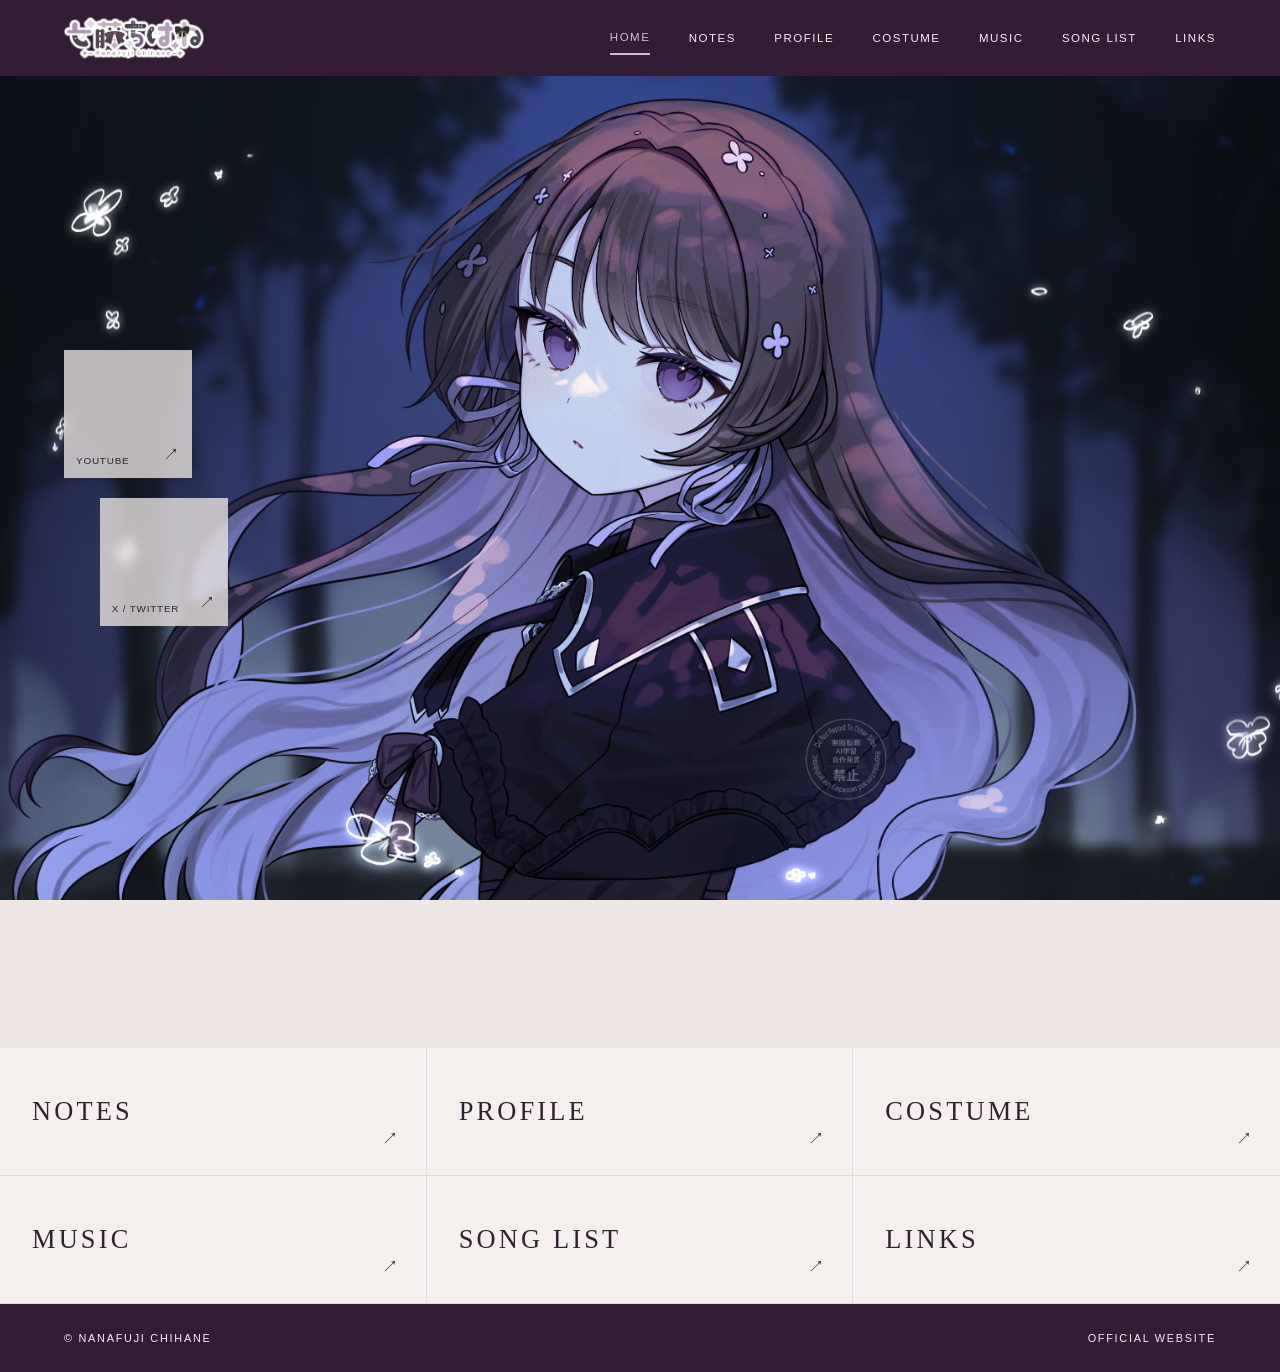
==== commit 68357635: "Add favicon link to index.html" ====
--- a/index.html
+++ b/index.html
@@ -6,6 +6,7 @@
   <meta name="viewport" content="width=device-width, initial-scale=1">
   <meta name="theme-color" content="#eee7e5">
   <title>Official Website</title>
+  <link rel="icon" type="image/png" href="assets/images/favicon.png">
   <link rel="stylesheet" href="assets/css/style.css">
 
 <style>
--- a/assets/css/style.css
+++ b/assets/css/style.css
@@ -563,7 +563,7 @@
   margin-bottom: 16px;
 }
 /* HOME メインビジュアルの表示サイズ調整 */
-/* PROFILEの画像を左上に揃える */
+/* PROFILE */
 .profile-layout {
   display: grid;
   grid-template-columns: 1fr 1fr;
@@ -571,25 +571,77 @@
   align-items: start;
 }
 .profile-art {
+  position: relative;
   min-height: 0;
   overflow: hidden;
-  min-height: 0;
   align-self: start;
   height: auto;
+  isolation: isolate;
 }
 .profile-art img {
-  display: block;
-  width: 100%;
-  height: 100%;
-  object-fit: contain;
-  object-position: center;
+  position: relative;
+  z-index: 1;
   display: block;
   width: 100%;
   height: auto;
   object-fit: contain;
+  animation: profile-image-rise 1.15s cubic-bezier(.2,.7,.25,1) both,
+             profile-image-float 6s ease-in-out 1.15s infinite;
+}
+/* 画像の足元から控えめな光の粒が浮かぶ演出 */
+.profile-art::before,
+.profile-art::after {
+  content: "";
+  position: absolute;
+  z-index: 2;
+  inset: 8% 0 0;
+  pointer-events: none;
+  background-repeat: no-repeat;
+  opacity: 0;
+  animation: profile-particles 5.8s ease-out 0.4s infinite;
+}
+.profile-art::before {
+  background-image:
+    radial-gradient(circle, rgba(157, 105, 139, .48) 0 2px, transparent 3px),
+    radial-gradient(circle, rgba(196, 151, 171, .55) 0 3px, transparent 4px),
+    radial-gradient(circle, rgba(157, 105, 139, .38) 0 2px, transparent 3px);
+  background-size: 9px 9px, 11px 11px, 7px 7px;
+  background-position: 18% 92%, 72% 98%, 88% 90%;
+}
+.profile-art::after {
+  background-image:
+    radial-gradient(circle, rgba(196, 151, 171, .45) 0 2px, transparent 3px),
+    radial-gradient(circle, rgba(157, 105, 139, .32) 0 2px, transparent 3px);
+  background-size: 8px 8px, 10px 10px;
+  background-position: 38% 100%, 62% 94%;
+  animation-delay: 2.9s;
+}
+@keyframes profile-image-rise {
+  from { opacity: 0; transform: translateY(22px); }
+  to { opacity: 1; transform: translateY(0); }
+}
+@keyframes profile-image-float {
+  0%, 100% { translate: 0 0; }
+  50% { translate: 0 -5px; }
+}
+@keyframes profile-particles {
+  0% { opacity: 0; transform: translateY(12px); }
+  18% { opacity: .85; }
+  85% { opacity: .45; }
+  100% { opacity: 0; transform: translateY(-42px); }
 }
 .profile-info h3 {
   margin-top: 24px;
+}
+.profile-info dl + h3 {
+  margin-top: 48px;
+}
+@media (prefers-reduced-motion: reduce) {
+  .profile-art img,
+  .profile-art::before,
+  .profile-art::after {
+    animation: none;
+  }
 }
 /* Costume images */
 .costume-grid .art-placeholder img {
@@ -1191,18 +1243,20 @@
   }
 }
 /* HOME PC：ヘッダー下の表示領域に画像を収め、中央でトリミング */
-/* HOME mobile navigation: fixed 2 columns × 3 rows */
+/* HOME mobile navigation: always display six links in a fixed 2-column, 3-row grid */
 @media (max-width: 760px) {
   .home-links {
     display: grid !important;
-    grid-template-columns: repeat(2, minmax(0, 1fr)) !important;
-    grid-template-rows: repeat(3, minmax(104px, auto));
-    grid-auto-rows: auto;
+    grid-template-columns: repeat(3, minmax(0, 1fr)) !important;
+    grid-auto-rows: minmax(128px, auto);
   }
   .home-links > a {
     min-width: 0;
-    min-height: 104px !important;
-    padding: 14px !important;
+    min-height: 128px !important;
+    padding: 18px 14px !important;
+  }
+  .home-links > a:nth-child(3n) {
+    border-right: 1px solid #e2d8df;
   }
   .home-links > a:nth-child(2n) {
     border-right: 0;
@@ -1258,16 +1312,16 @@
   min-height: 0;
   max-width: none;
   max-height: none;
-  object-fit: contain;
-  object-position: center center;
+  object-fit: cover;
+  object-position: 50% 50%;
   filter: blur(12px);
-  transform: none;
+  transform: scale(1.035);
   transition: filter 1.7s ease, transform 1.7s ease;
 }
 
 body.is-loaded .hero-scroll-stage .hero-art img {
   filter: blur(0);
-  transform: none;
+  transform: scale(1);
 }
 
 /* Social buttons */
@@ -1462,7 +1516,7 @@
     inset: 0;
     width: 100%;
     height: 100%;
-    object-fit: contain;
+    object-fit: cover;
     object-position: center center;
     transform: none;
   }
@@ -1510,20 +1564,19 @@
     height: auto;
     min-height: 0;
     max-height: none;
-    aspect-ratio: auto;
+    aspect-ratio: 1.08 / 1;
     margin: 0;
     padding: 0;
-    overflow: visible;
+    overflow: hidden;
   }
 
   .hero-scroll-stage .hero-art > img,
   .hero-scroll-stage .hero-art img {
-    position: relative;
-    inset: auto;
-    display: block;
+    position: absolute;
+    inset: 0;
     width: 100%;
-    height: auto;
-    object-fit: contain;
+    height: 100%;
+    object-fit: cover;
     object-position: center center;
     filter: none;
     transform: none;
@@ -1694,3 +1747,179 @@
     transition-delay: 0ms !important;
   }
 }
+
+
+/* =========================================================
+   HOME HERO FINAL LAYOUT
+   PC: full-width frame; centered crop as overlays appear.
+   Mobile: permanently square image frame.
+   ========================================================= */
+@media (min-width: 761px) {
+  .hero-scroll-scene {
+    width: 100%;
+    height: 108vh;
+  }
+
+  .hero-scroll-stage {
+    width: 100%;
+    height: calc(100vh - 76px);
+    overflow: hidden;
+  }
+
+  .hero-scroll-stage .hero-art {
+    position: absolute;
+    inset: 0;
+    width: 100%;
+    height: 100%;
+    overflow: hidden;
+  }
+
+  .hero-scroll-stage .hero-art > img,
+  .hero-scroll-stage .hero-art img {
+    position: absolute;
+    inset: 0;
+    width: 100%;
+    height: 100%;
+    min-width: 100%;
+    max-width: none;
+    object-fit: cover;
+    object-position: 50% 50%;
+    transform: scale(1.035);
+  }
+
+  body.is-loaded .hero-scroll-stage .hero-art > img,
+  body.is-loaded .hero-scroll-stage .hero-art img {
+    transform: scale(1);
+  }
+}
+
+@media (max-width: 760px) {
+  .hero-scroll-scene {
+    height: auto;
+    min-height: 0;
+  }
+
+  .hero-scroll-stage {
+    position: relative;
+    top: auto;
+    width: 100%;
+    height: auto;
+    min-height: 0;
+    overflow: visible;
+  }
+
+  .hero-scroll-stage .hero-art {
+    position: relative;
+    width: 100%;
+    height: auto;
+    aspect-ratio: 1 / 1;
+    overflow: hidden;
+  }
+
+  .hero-scroll-stage .hero-art > img,
+  .hero-scroll-stage .hero-art img {
+    position: absolute;
+    inset: 0;
+    display: block;
+    width: 100%;
+    height: 100%;
+    min-width: 0;
+    max-width: none;
+    object-fit: cover;
+    object-position: 50% 50%;
+    filter: none;
+    transform: none;
+    transition: none;
+  }
+
+  /* Six HOME links must remain exactly two columns by three rows. */
+  .home-links {
+    display: grid !important;
+    grid-template-columns: repeat(2, minmax(0, 1fr)) !important;
+    grid-auto-flow: row !important;
+  }
+}
+
+/* COSTUME：左右の画像を同じ高さで表示（PC） */
+.costume-page .costume-grid {
+  display: grid;
+  grid-template-columns: minmax(0, 4fr) minmax(0, 9fr);
+  align-items: stretch;
+  gap: 20px;
+}
+
+.costume-page .costume-grid .costume-fullbody,
+.costume-page .costume-grid .costume-sheet {
+  min-width: 0;
+  min-height: 0;
+  height: auto;
+  padding: 0;
+  background: transparent;
+  overflow: hidden;
+}
+
+/* 立ち絵：幅と高さの比率を統一 */
+.costume-page .costume-grid .costume-fullbody {
+  aspect-ratio: 2 / 3;
+}
+
+/* 三面図：立ち絵と同じ行高になる比率 */
+.costume-page .costume-grid .costume-sheet {
+  aspect-ratio: 3 / 2;
+}
+
+.costume-page .costume-grid .costume-fullbody img,
+.costume-page .costume-grid .costume-sheet img {
+  display: block;
+  width: 100%;
+  height: 100%;
+  object-fit: contain;
+  object-position: center;
+}
+
+/* 拡大表示の閉じるボタンを常に前面へ */
+#costume-lightbox {
+  z-index: 2000;
+}
+#costume-lightbox .lightbox-close {
+  position: absolute;
+  z-index: 20;
+  top: 18px;
+  right: 24px;
+  display: grid;
+  place-items: center;
+  width: 48px;
+  height: 48px;
+  padding: 0;
+  line-height: 1;
+  background: rgba(36, 28, 39, .82);
+  border: 1px solid rgba(255, 255, 255, .65);
+  color: #fff;
+  font-size: 2rem;
+  cursor: pointer;
+}
+
+@media (max-width: 760px) {
+  .costume-page .costume-grid {
+    grid-template-columns: minmax(0, 1fr);
+    align-items: start;
+  }
+  .costume-page .costume-grid .costume-fullbody {
+    width: min(100%, 420px);
+    aspect-ratio: 2 / 3;
+    justify-self: center;
+  }
+  .costume-page .costume-grid .costume-sheet {
+    width: 100%;
+    aspect-ratio: 3 / 2;
+  }
+  .costume-page .costume-grid .costume-fullbody img,
+  .costume-page .costume-grid .costume-sheet img {
+    width: 100%;
+    height: 100%;
+  }
+  #costume-lightbox .lightbox-close {
+    top: 12px;
+    right: 12px;
+  }
+}
